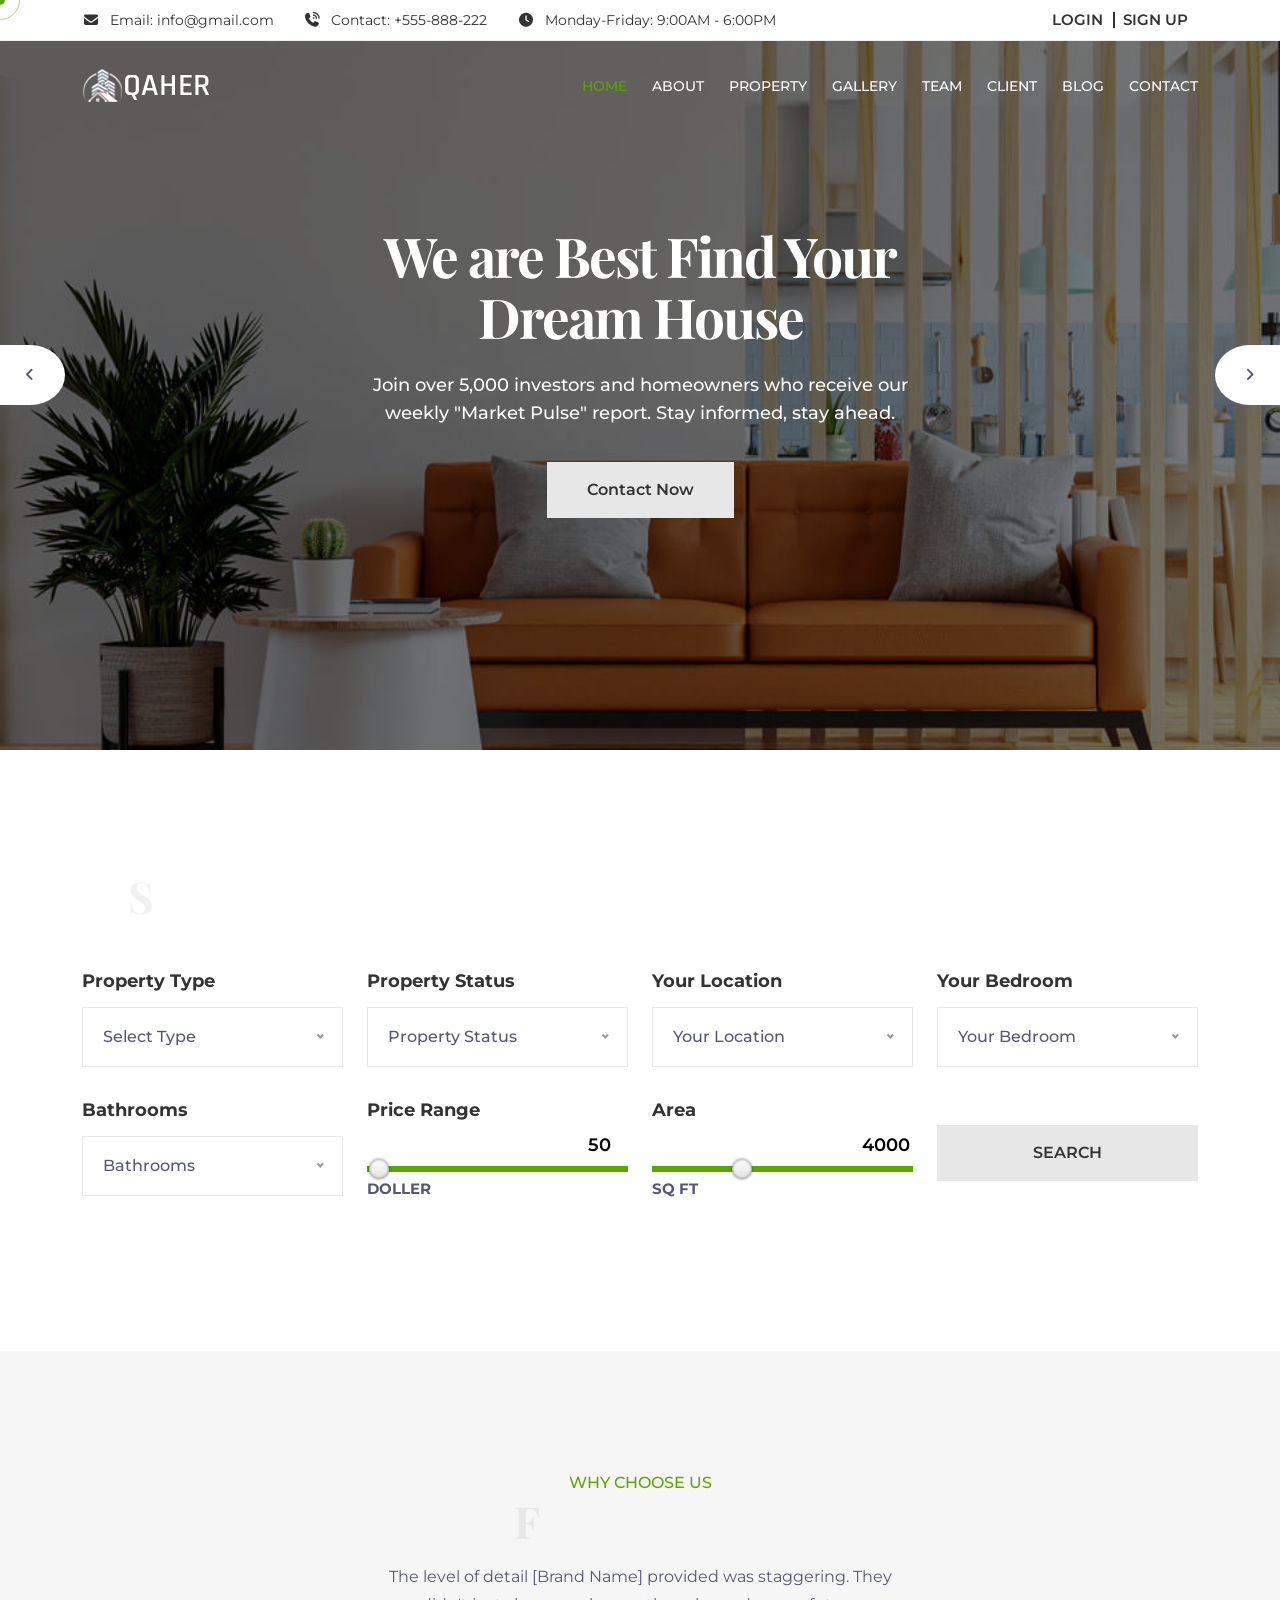
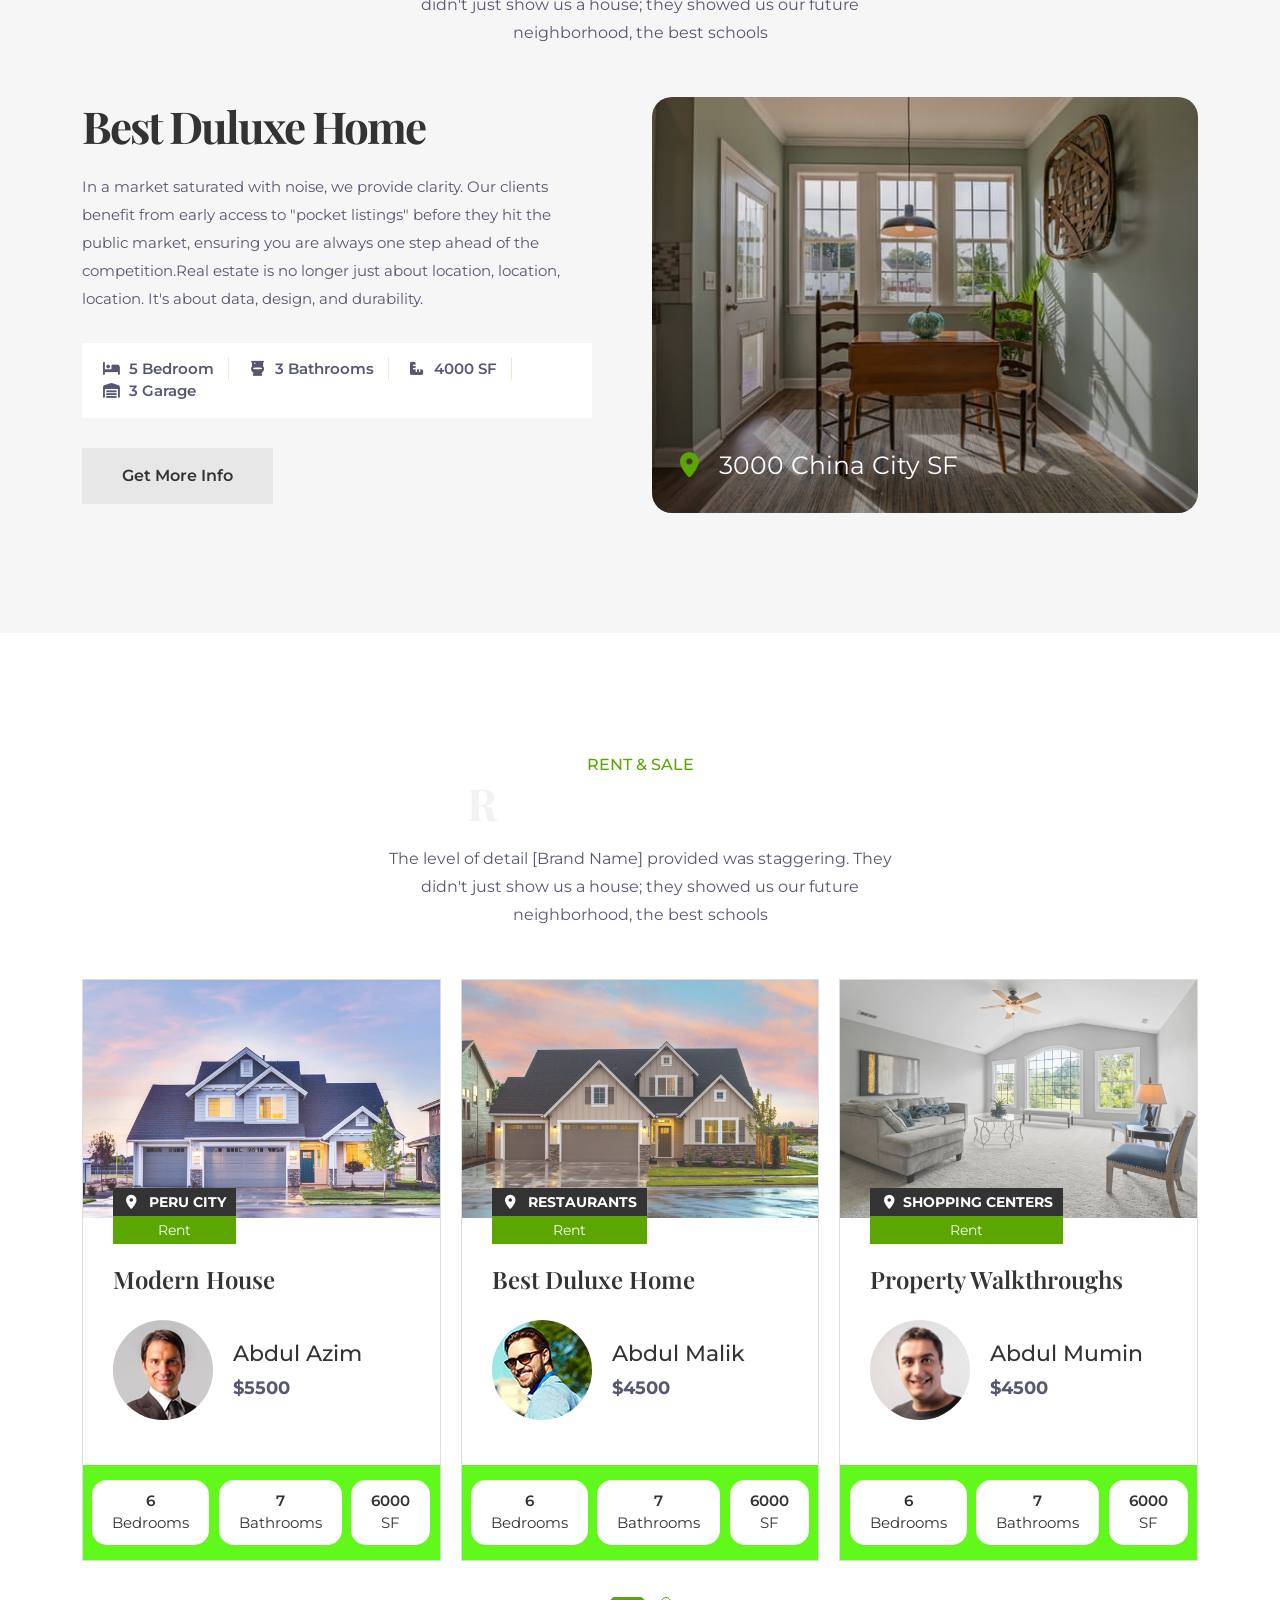
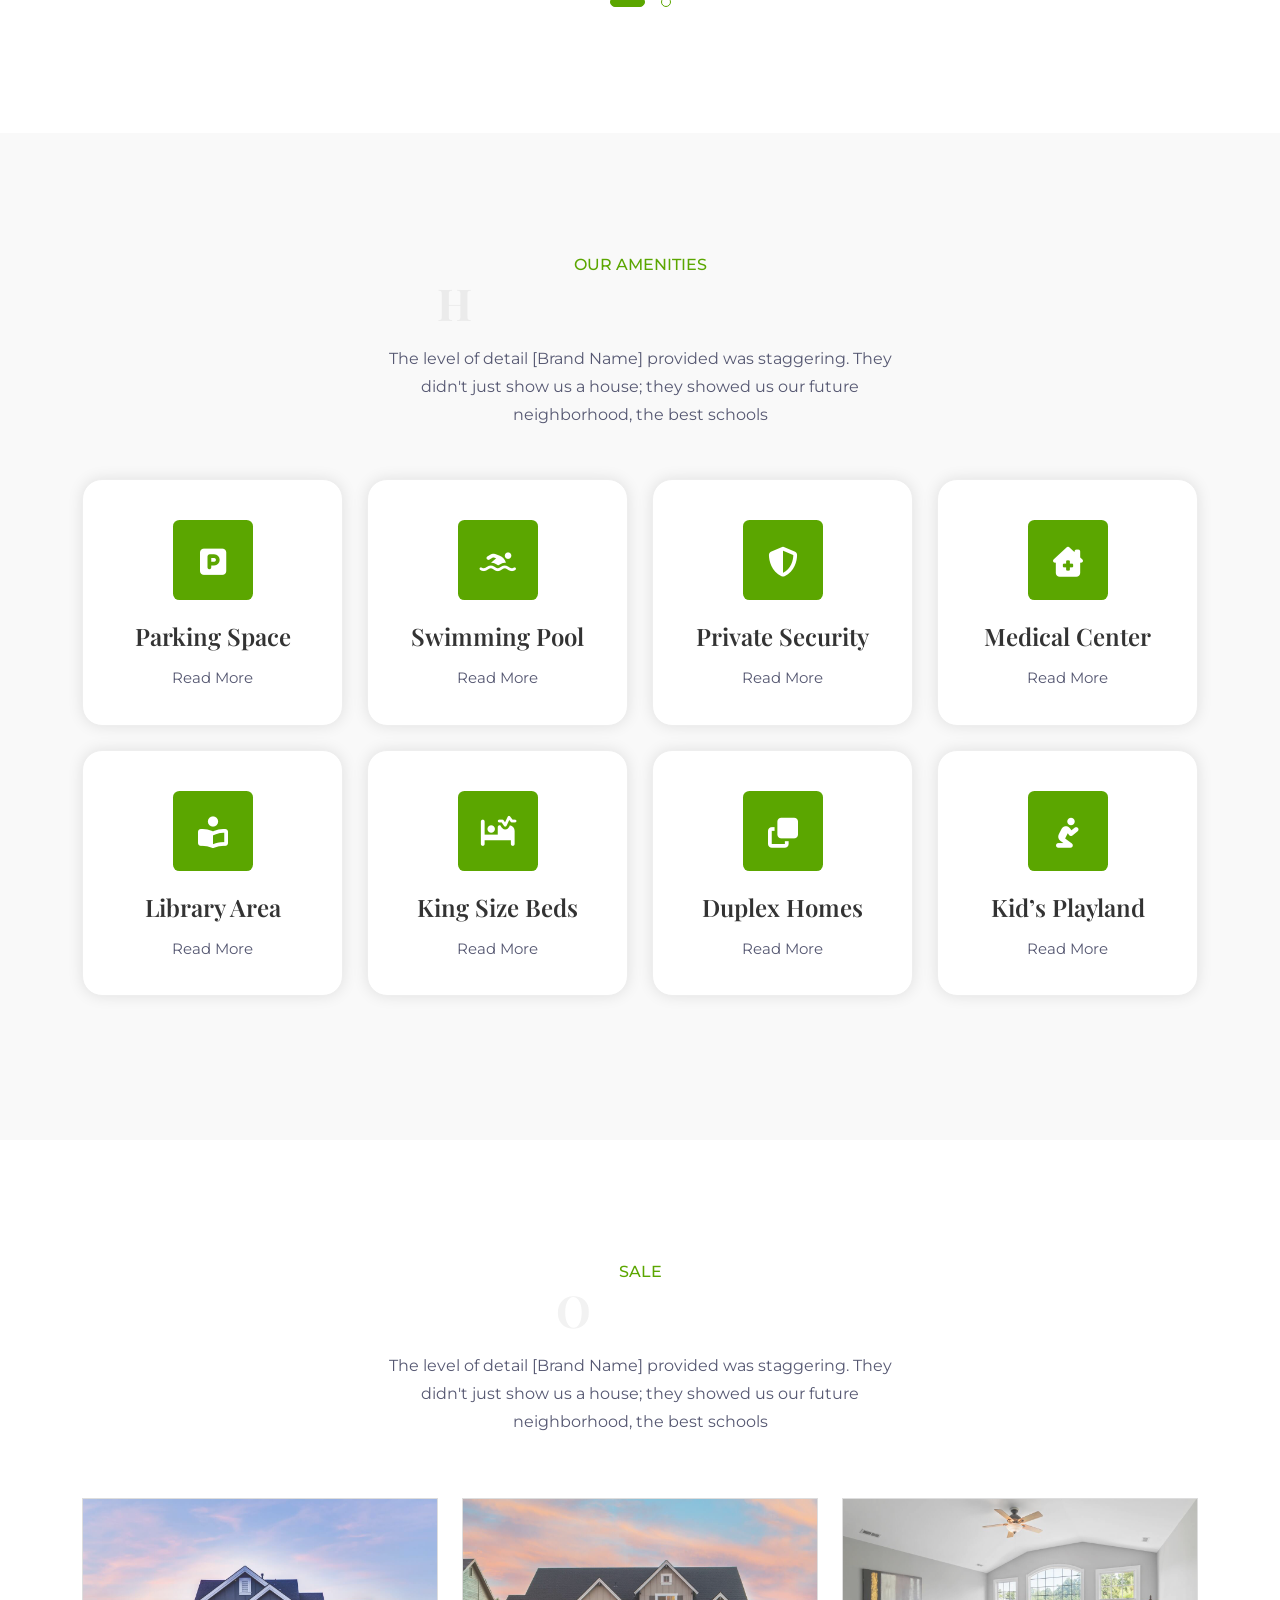
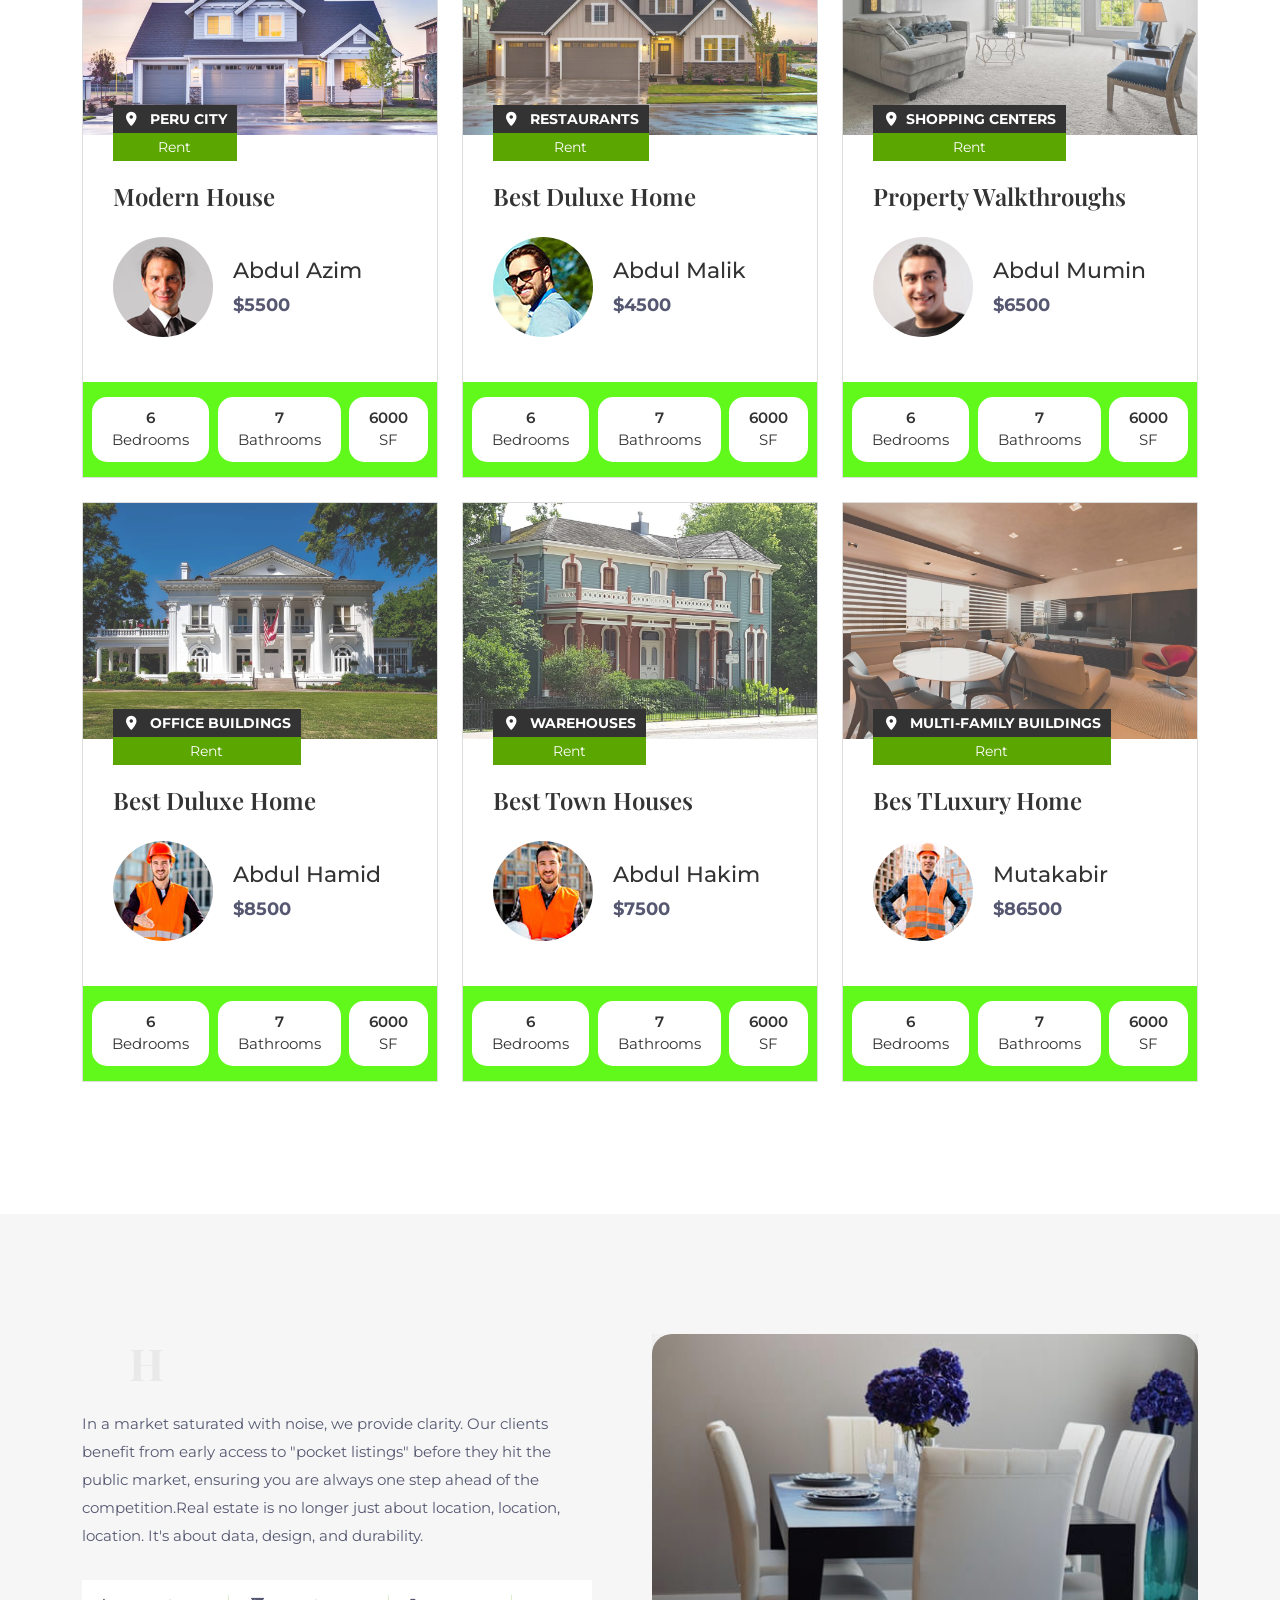
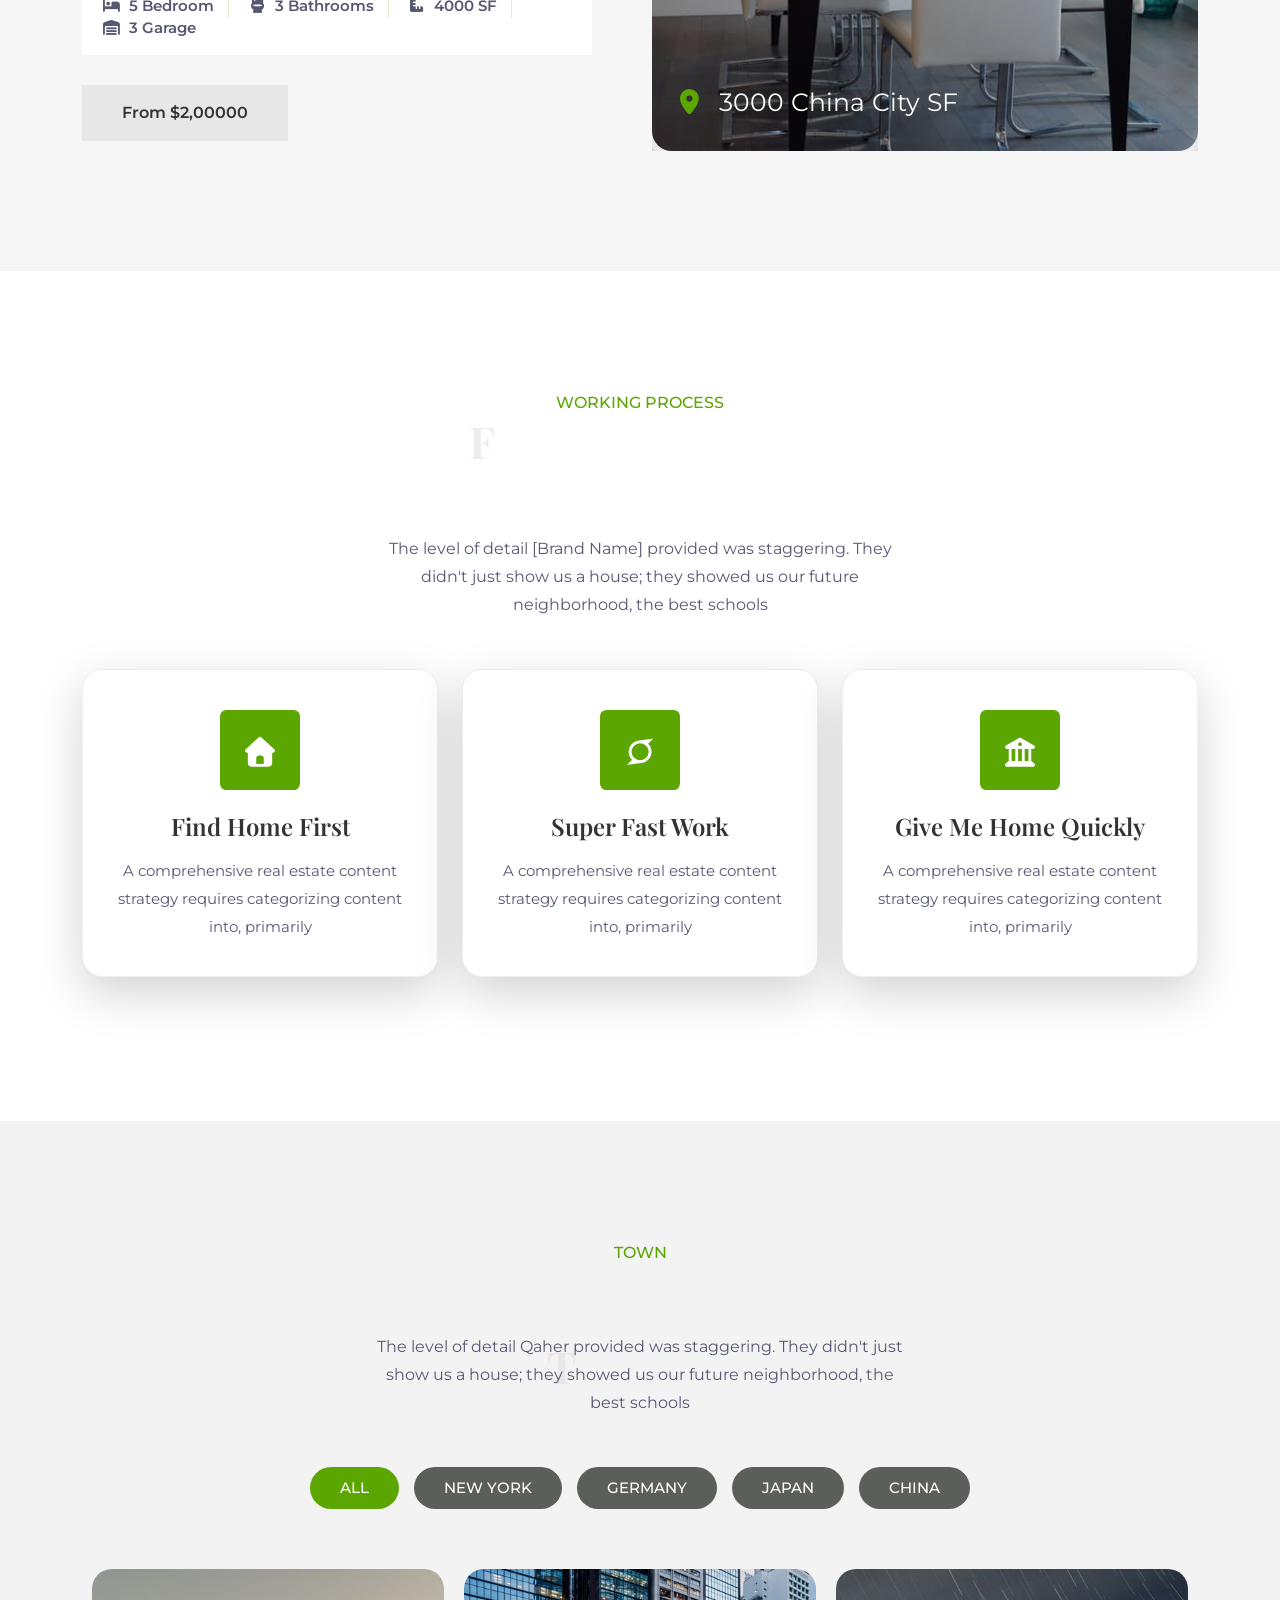
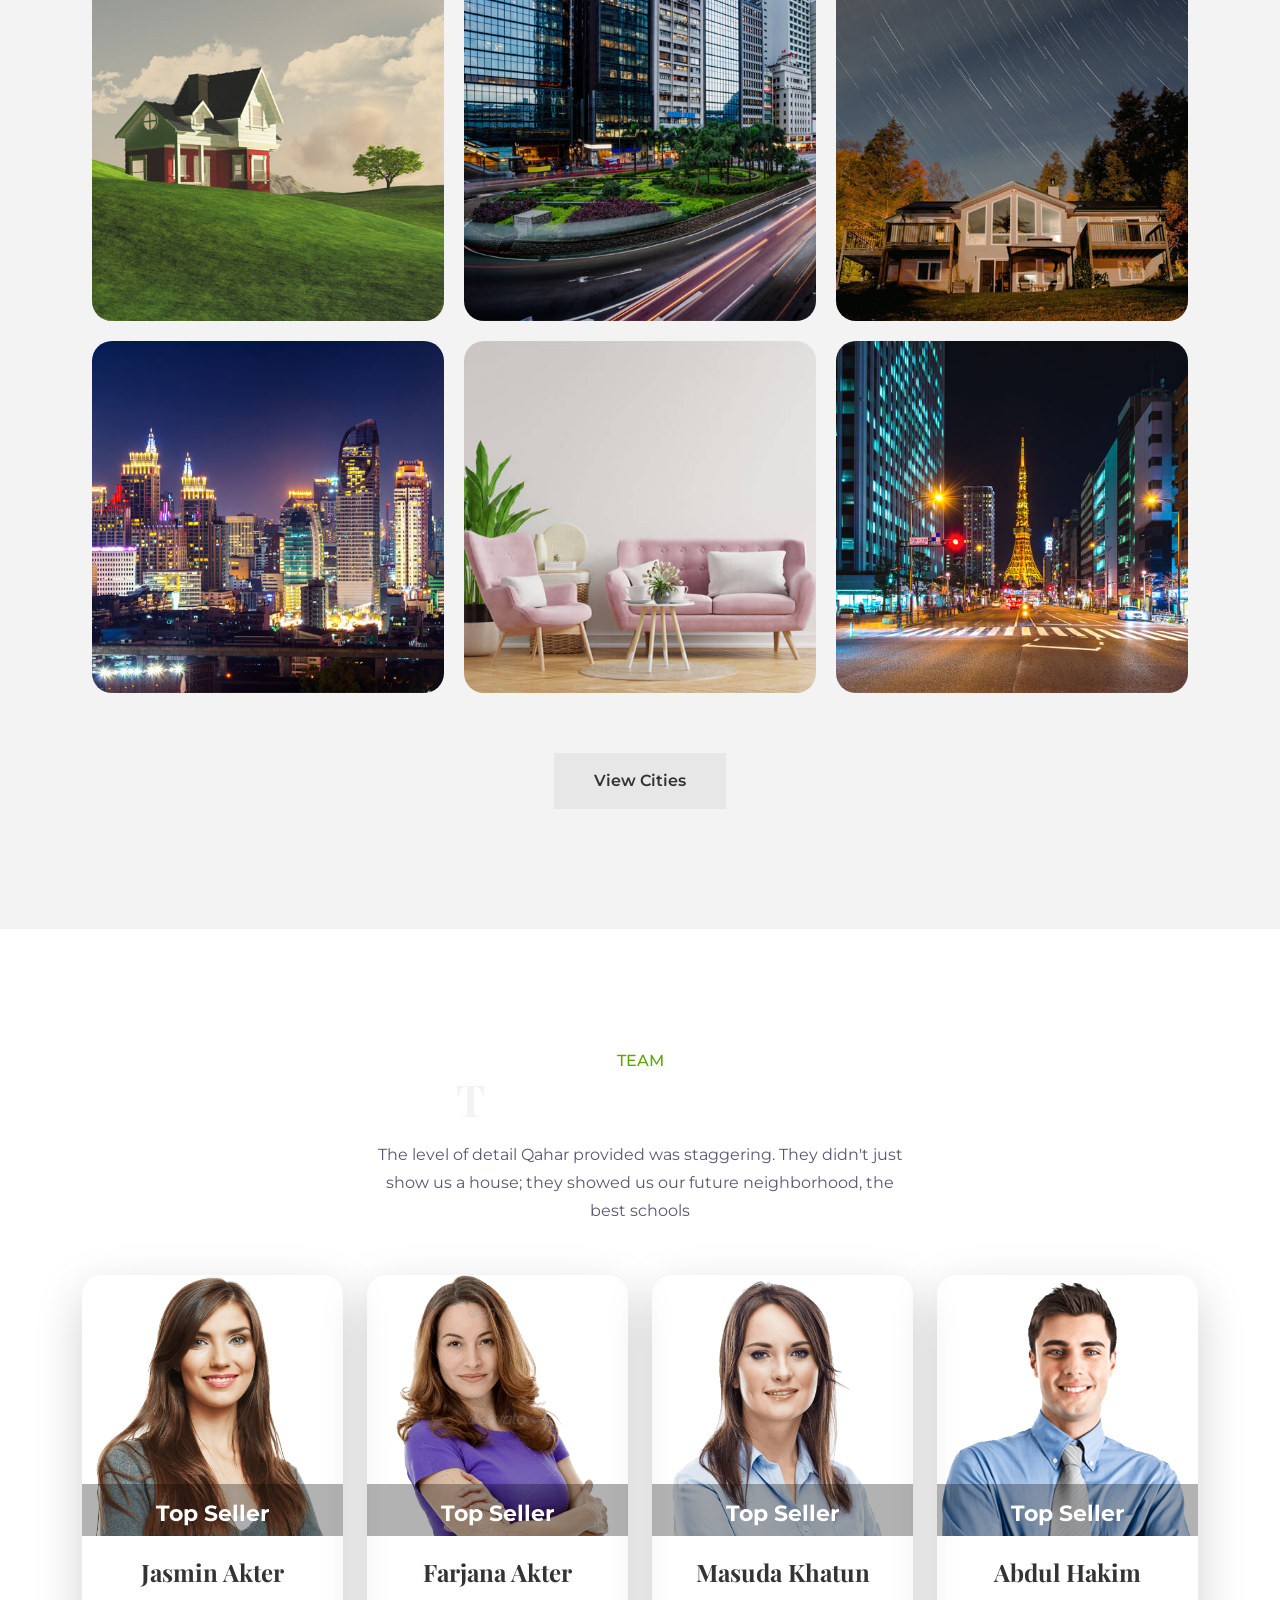
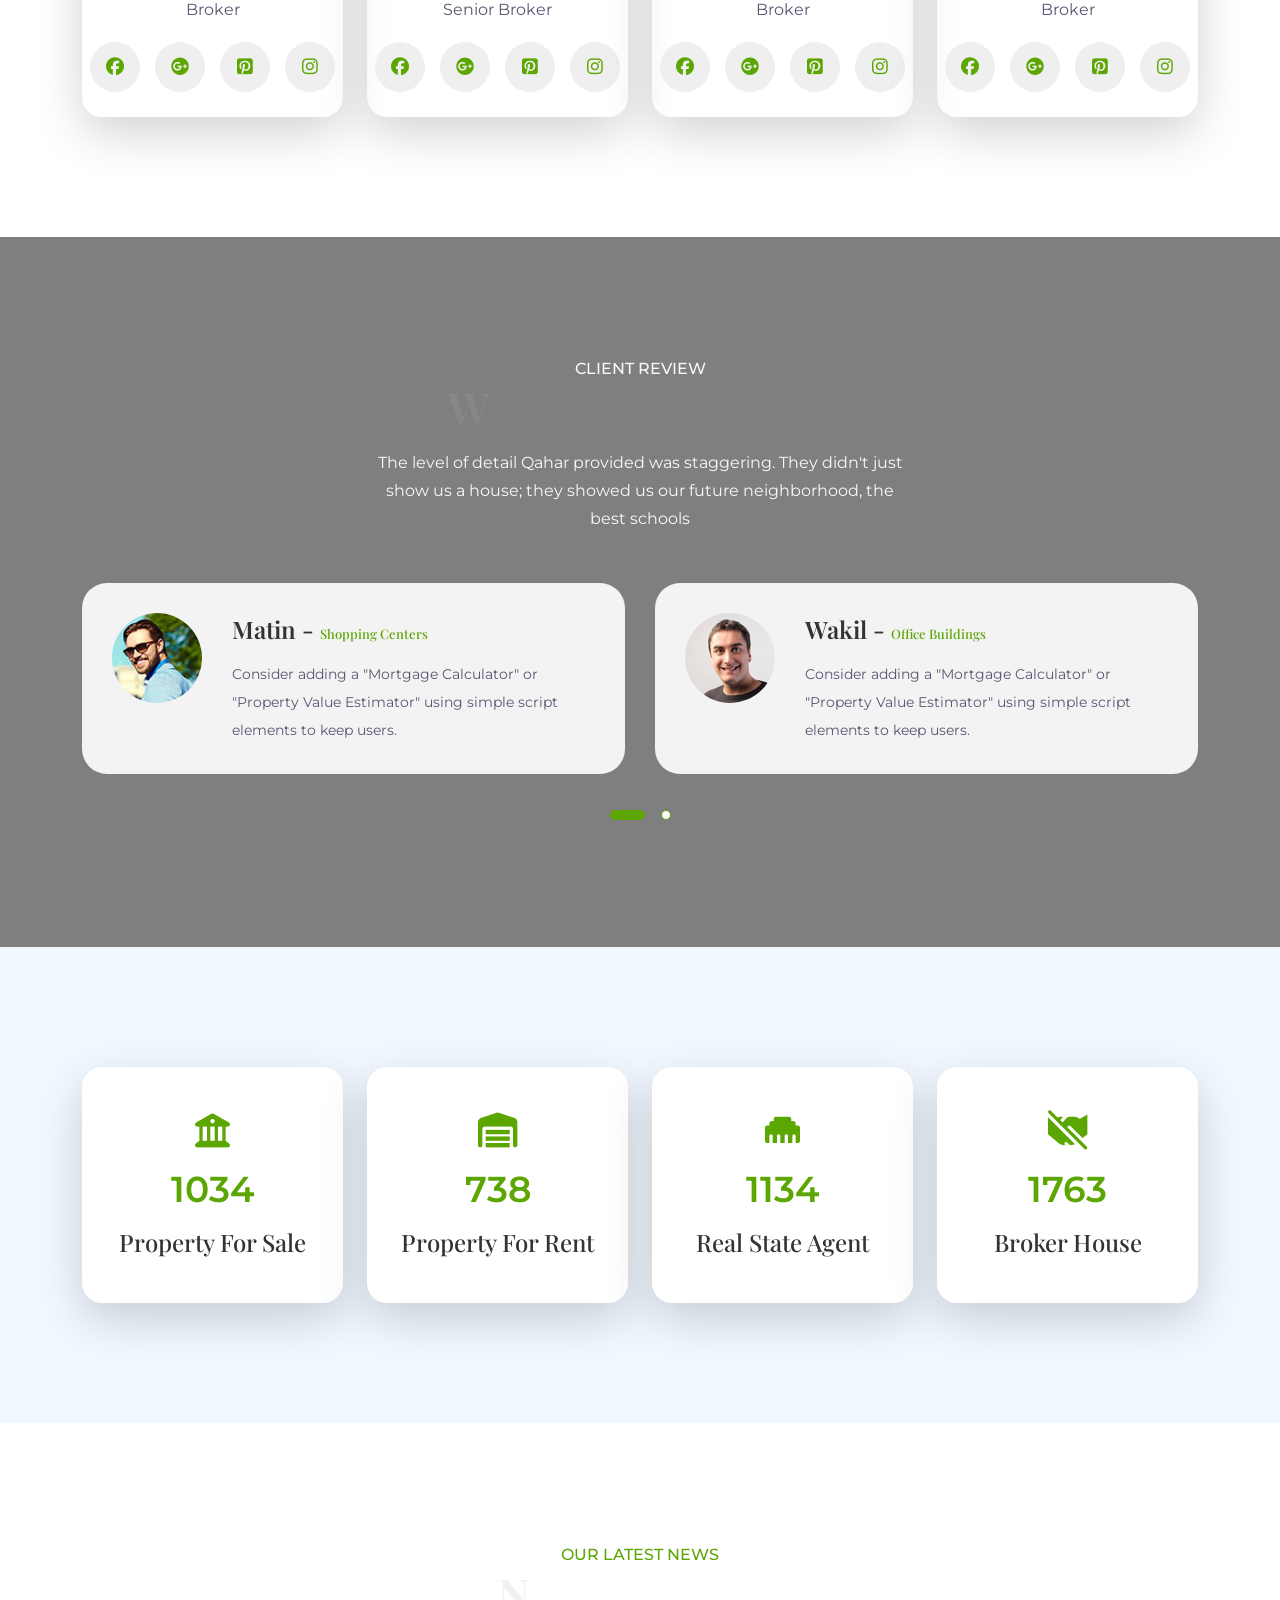
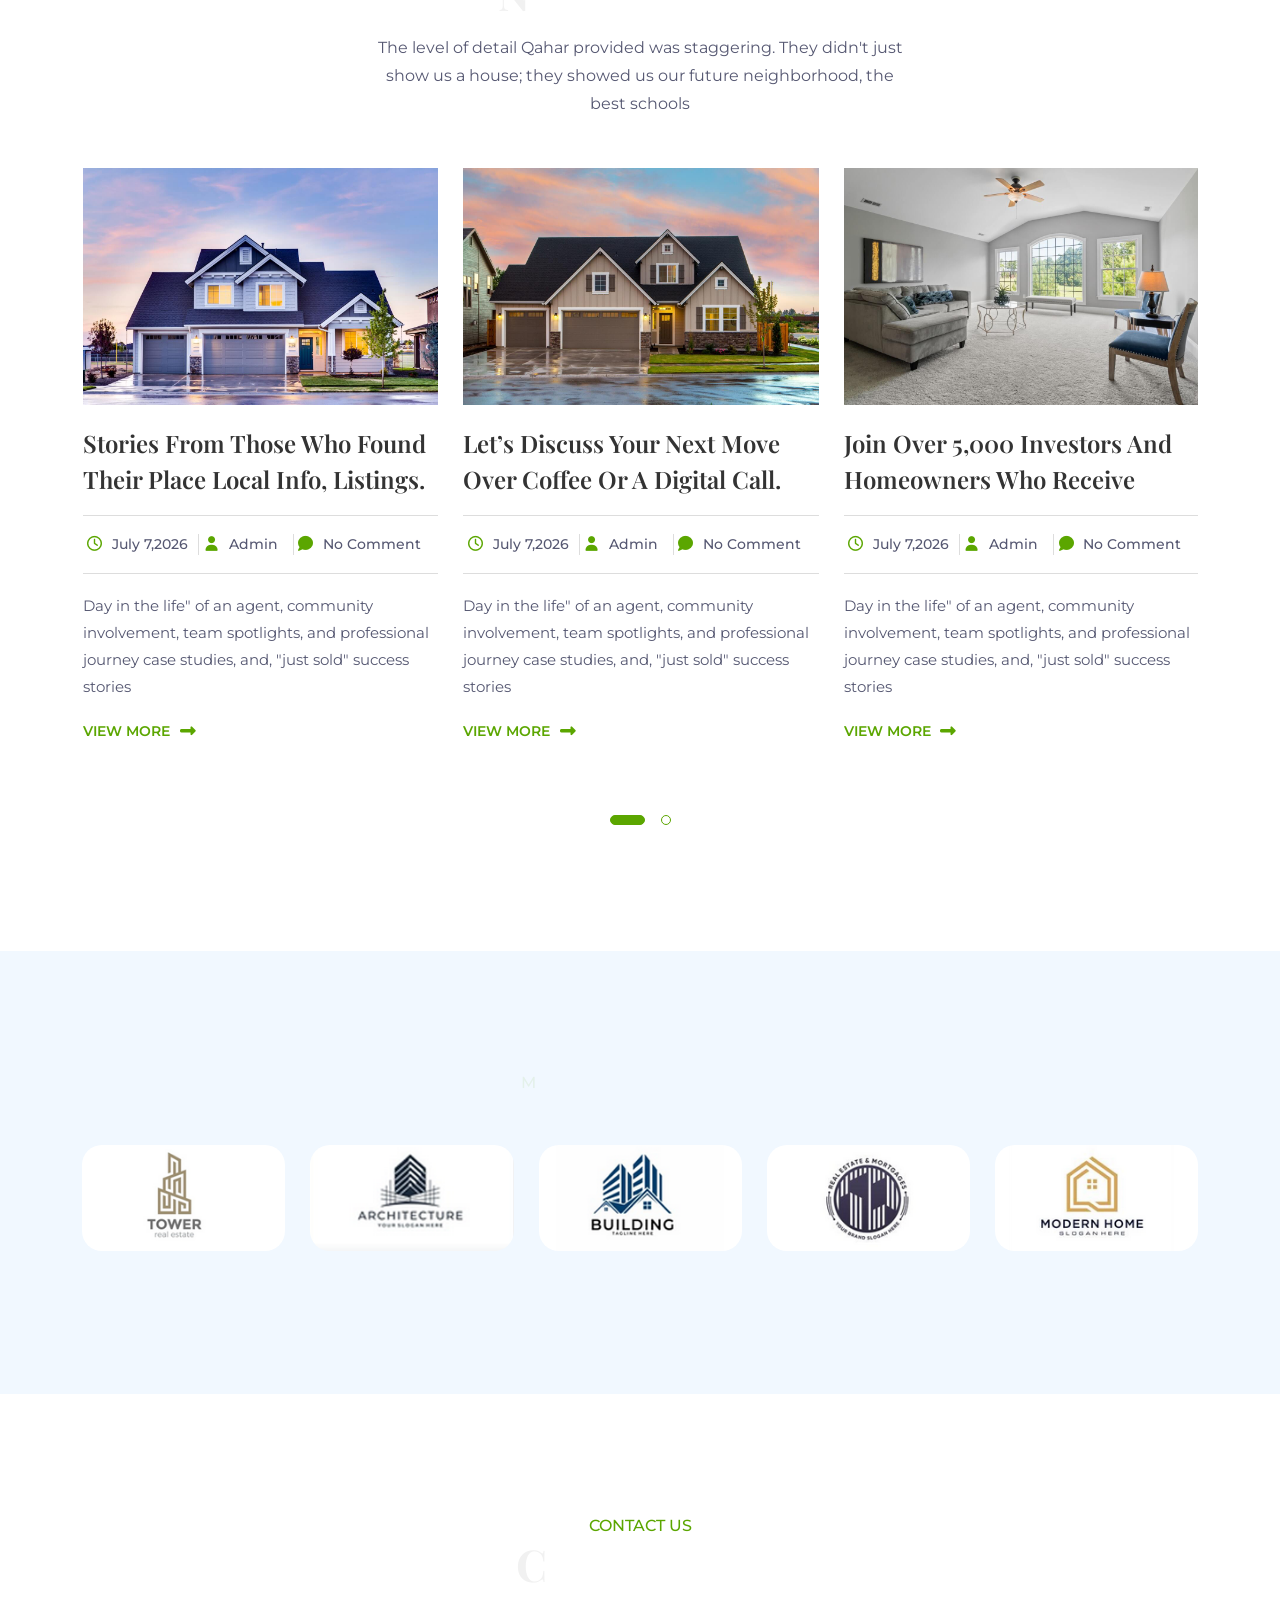
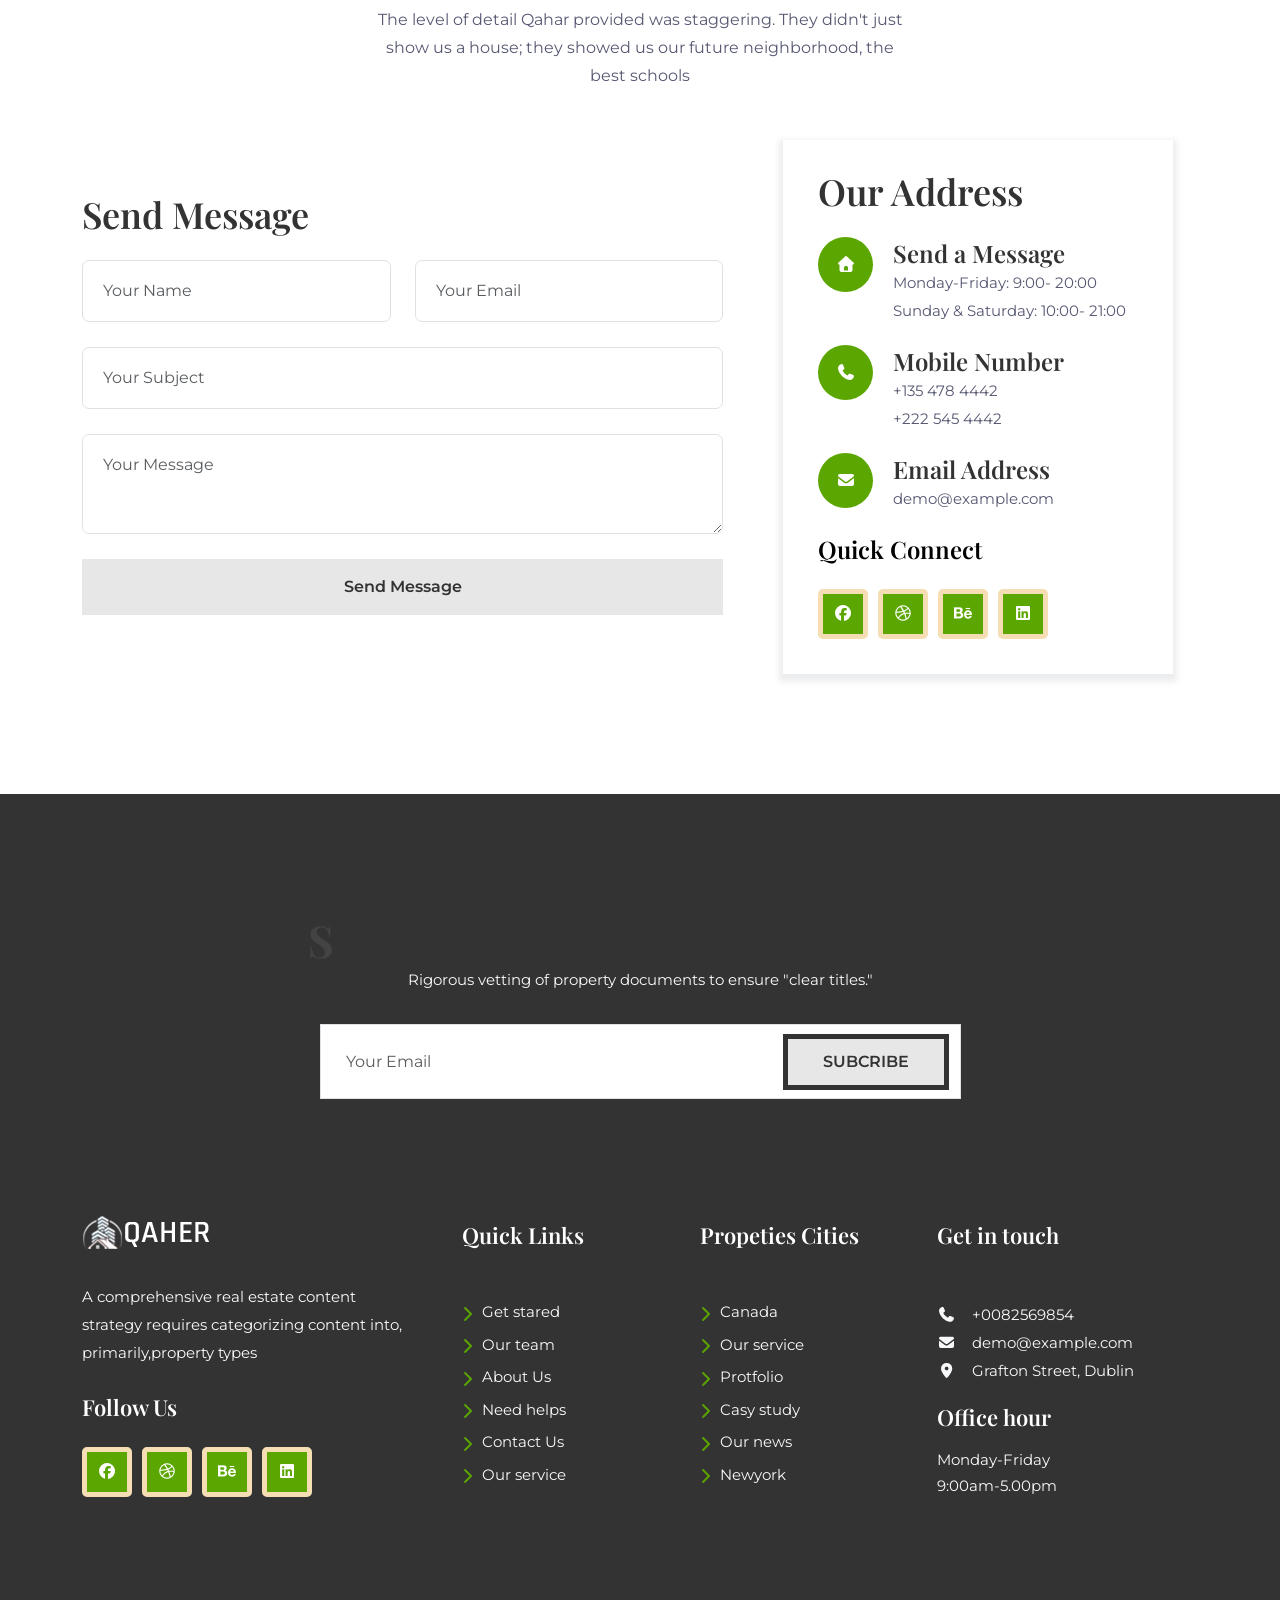
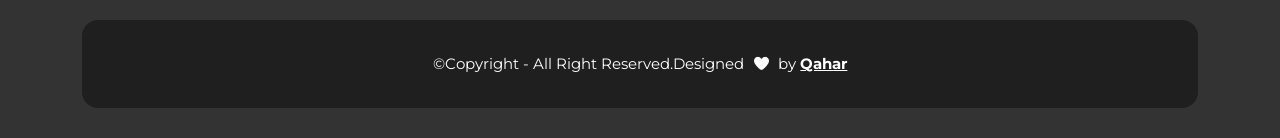
==== index.html @ 6b8d8829 "Initialize reposistory" ====
<!DOCTYPE html>
<html lang="zxx">

	
<!-- Mirrored from qaher-html.vercel.app/ by HTTrack Website Copier/3.x [XR&CO'2014], Sat, 20 Jun 2026 13:04:08 GMT -->
<!-- Added by HTTrack --><meta http-equiv="content-type" content="text/html;charset=utf-8" /><!-- /Added by HTTrack -->
<head>
		<!-- Meta -->
		<meta charset="utf-8">
		<meta http-equiv="X-UA-Compatible" content="IE=edge">
		<meta name="viewport" content="width=device-width, initial-scale=1.0">
		<!-- The above 3 meta tags *must* come first in the head; any other head content must come *after* these tags -->
		
		<!-- SITE TITLE -->
		<title>Qaher - Real State & Property Business</title>
		<!-- Favicon -->
		<link rel="shortcut icon" href="assets/img/logo/favicon.png" type="image/x-icon">
		
		<!-- Latest Bootstrap min CSS -->
		<link rel="stylesheet" href="assets/css/bootstrap.min.css">	
		<!-- Font Awesome CSS -->
		<link rel="stylesheet" href="assets/fonts/font-awesome.css">
		<!--magnific-popup Css-->
        <link rel="stylesheet" href="assets/css/magnific-popup.css">
        <link rel="stylesheet" href="assets/css/plugin.min.css">
		<!-- Style CSS -->
		<link rel="stylesheet" href="assets/css/theme-spacing.min.css">
		<link rel="stylesheet" href="assets/css/style.css">
		<!-- Responsive CSS -->
		<link rel="stylesheet" href="assets/css/responsive.css">
	</head>

	<body>

		<!-- Page Wrapper -->
		<div class="page-wrapper">
		
			<!-- PRELOADER -->
			<div class="atf_preloader">
				<div class="spinner_wrap">
					<div class="spinner"></div>
				</div>
			</div>
			<!-- PRELOADER -->
			
			<!-- CURSOR BODY START -->
			<div class="cursor_body">
				<div class="cursor-in"></div>
				<div class="cursor-out"></div>
			</div>		  
			<!-- CURSOR BODY END -->
			
			<!-- START back-to-top -->	
			<button class="atf-scroll-top atf-back-to-top" data-targets="html">
				<i class="fas fa-long-arrow-alt-up atf-scrollup-icon"></i>
			</button>
			<!-- END back-to-top-->	
		
			<!-- Start Header Section -->
			<header class="atf-site-header atf-style1 atf-style2 atf-sticky-header">
				<div class="atf-top-header">
					<div class="container">
						<div class="row">
							<div class="col-lg-9 col-md-8">
								<div class="atf-top-header-in">
									<ul class="atf-top-header-list">
										<li><i class="fas fa-envelope"></i>Email: <a href="mailto:info@gmail.com">info@gmail.com</a></li>
										<li><i class="fas fa-phone-volume"></i>Contact: <a href="tel:+555888222">+555-888-222 </a></li>
										<li><i class="fas fa-clock"></i>Monday-Friday: <a href="#">9:00AM - 6:00PM</a></li>
									</ul>
								</div>
							</div>
							<div class="col-lg-3 col-md-4">
								<ul class="loginform justify-vertical atf-top-login">
									<li class="login_click loginicon light ">
										<a href="#" data-bs-toggle="modal" data-bs-target="#login">Login</a>
									</li>
									<li class="login_click theme-bg">
										<a href="#" data-bs-toggle="modal" data-bs-target="#signup">Sign up</a>
									</li>
								</ul>
							</div>
						</div>
					</div>
				</div>
				<div class="atf-main-header">
					<div class="container">
						<div class="atf-main-header-in">
							<div class="atf-main-header-left">
								<a class="atf-site-branding atf-white-logo" href="index-2.html"><img src="assets/img/logo/logo.png" alt="Logo"></a>
							</div>
							<div class="atf-main-header-right">
								<div class="atf-nav">
									<ul class="atf-nav-list atf-onepage-nav">
										<li><a href="#home" class="atf-smooth-move">Home</a></li>
										<li><a href="#about" class="atf-smooth-move">About</a></li>
										<li><a href="#homesale" class="atf-smooth-move">Property</a></li>
										<li><a href="#portfolio" class="atf-smooth-move">Gallery</a></li>
										<li><a href="#team" class="atf-smooth-move">Team</a></li>
										<li><a href="#testimonial" class="atf-smooth-move">Client</a></li>
										<li><a href="#blog" class="atf-smooth-move">Blog</a></li>
										<li><a href="#contact" class="atf-smooth-move">Contact</a></li>
									</ul>
								</div>
							</div>
						</div>
					</div>
				</div>
			</header>
			<!-- End Header Section -->
			
		<main>
		
			<!-- START HOME -->
			<section id="home" class="slider-active owl-carousel" >			
				<div class="atf-single-home aicenter atf-cover-bg" style="background-image: url(assets/img/slider/1.jpg);  background-size:cover; background-position: center center;">
					<div class="container">
						<div class="row justify-content-center">
							<div class="col-lg-6 col-md-7">
								<div class="atf-single-text text-center">
									<h1 class="title mb-25">
										We are Best Find Your Dream House
									</h1>
									<p class="description">Join over 5,000 investors and homeowners who receive our weekly "Market Pulse" report. Stay informed, stay ahead.</p>
									<!-- Main-btn -->
									<div class="atf-hero-btn mt-35">
										<a class="atf-themes-btn atf-smooth-move" href="#contact">
											<span>Contact Now</span>
										</a>
									</div>				
								</div>
							</div><!--- END COL -->			  
						</div><!--- END ROW -->
					</div><!--- END CONTAINER -->			
				</div><!--- END slide -->	

				<div class="atf-single-home aicenter atf-cover-bg" style="background-image: url(assets/img/slider/2.jpg);  background-size:cover; background-position: center center;">
					<div class="container">
						<div class="row justify-content-center">
							<div class="col-lg-6 col-md-7">
								<div class="atf-single-text text-center">
									<h1 class="title mb-25">
										Find Your Dream House Location
									</h1>
									<p class="description">Join over 5,000 investors and homeowners who receive our weekly "Market Pulse" report. Stay informed, stay ahead.</p>
									<!-- Main-btn -->
									<div class="atf-hero-btn mt-35">
										<a class="atf-themes-btn atf-smooth-move" href="#contact">
											<span>Contact Now</span>
										</a>
									</div>				
								</div>
							</div><!--- END COL -->			  
						</div><!--- END ROW -->
					</div><!--- END CONTAINER -->			
				</div><!--- END slide -->	
				
				<div class="atf-single-home aicenter atf-cover-bg" style="background-image: url(assets/img/slider/3.jpg);  background-size:cover; background-position: center center;">
					<div class="container">
						<div class="row justify-content-center">
							<div class="col-lg-6 col-md-7">
								<div class="atf-single-text text-center">
									<h1 class="title mb-25">
										Insure Your Future Luxury Home.
									</h1>
									<p class="description">Join over 5,000 investors and homeowners who receive our weekly "Market Pulse" report. Stay informed, stay ahead.</p>
									<!-- Main-btn -->
									<div class="atf-hero-btn mt-35">
										<a class="atf-themes-btn atf-smooth-move" href="#contact">
											<span>Contact Now</span>
										</a>
									</div>				
								</div>
							</div><!--- END COL -->			  
						</div><!--- END ROW -->
					</div><!--- END CONTAINER -->			
				</div><!--- END slide -->	
			</section>
			<!-- END  HOME DESIGN -->
			
			
			<!-- Property FORM AREA START -->
			<div class="atf-property-form-area atf-section-padding">
				<div class="container">
					<div class="row">
						<div class="col-lg-12">
							<div class="atf-property-form atf-section-title">
								<h2 class="title mb-30 split-content end position-relative">Search Your Property</h2>
								<form action="#" class="atf-property-form-box row">
									<div class="atf-property-form-item col-lg-3 col-md-6">
										<label>Property Type</label>
										<select class="nice-select">
											<option>Select Type</option>
											<option>Apartment</option>
											<option>Co-op</option>
											<option>Condo</option>
											<option>Single Family Home</option>
										</select>
									</div> 
									<div class="atf-property-form-item col-lg-3 col-md-6">	
											<label>Property Status</label>
										<select class="nice-select">
											<option>Property Status</option>
											<option>Open house</option>
											<option>Rent</option>
											<option>Sale</option>
											<option>Sold</option>
										</select>
									</div> 
									<div class="atf-property-form-item col-lg-3 col-md-6">
										<label>Your Location</label>
										<select class="nice-select">
											<option>Your Location</option>
											<option>Chicago</option>
											<option>London</option>
											<option>Los Angeles</option>
											<option>New York</option>
											<option>New Jersey</option>
										</select>
									</div>
									<div class="atf-property-form-item col-lg-3 col-md-6">
										<label>Your Bedroom</label>
										<select class="nice-select">
											<option>Your Bedroom</option>
											<option>2 Bedroom</option>
											<option>3 Bedroom</option>
											<option>4 Bedroom</option>
											<option>5 Bedroom</option>
										</select>
									</div>
									
									<div class="atf-property-form-item col-lg-3 col-md-6">
										<label>Bathrooms</label>
										<select class="nice-select">
											<option>Bathrooms</option>
											<option>2 Bathrooms</option>
											<option>3 Bathrooms</option>
											<option>4 Bathrooms</option>
											<option>5 Bathrooms</option>
										</select>
									</div>
									<div class="atf-property-form-item col-lg-3 col-md-6">
										<label>Price Range</label>
										<div class="range-slider">
											<input type="range" value="50" min="0" max="5000">
											<span class="range-value">$5000</span><strong>DOLLER</strong>
										</div>
									</div>
									<div class="atf-property-form-item col-lg-3 col-md-6">
										<label>Area</label>
										<div class="range-slider">
											<input type="range" value="4000" min="0" max="12000">
											<span class="range-value">12000</span> <strong>SQ FT</strong>
											
										</div>
									</div>
									
									<div class="atf-property-form-item col-lg-3 col-md-6 mx-atuo my-auto">
										<div class="atf-btn-wrapper text-center">
											<a href="#" class="atf-themes-btn text-uppercase">Search</a>
										</div>
									</div>
								</form>
							</div>
						</div>
					</div>
				</div>
			</div>
			<!-- Property FORM AREA END -->
			

			<!-- START ABOUT -->
			<section id="about" class="atf-section-padding grey-bg-3">
				<div class="container">
					<div class="row justify-content-center">
						<div class="col-lg-6 col-md-7">
							<div class="atf-section-title text-center mb-50">
								<span class="sub-title fadeInUp">Why Choose Us</span>
								<h2 class="title mb-15 split-content end position-relative">Feature Properties</h2>
								<p class="description">The level of detail [Brand Name] provided was staggering. They didn't just show us a house; they showed us our future neighborhood, the best schools</p>
							</div>
						</div><!--- END COL -->
					</div><!--- END ROW -->
					
					<div class="row clearfix align-items-center">
						<div class="col-lg-6 col-12 pe-lg-5">
							<div class="atf-section-title mb-30 text-left">
								<h2 class="title mb-20">Best Duluxe Home</h2>
								<p>In a market saturated with noise, we provide clarity. Our clients benefit from early access to "pocket listings" before they hit the public market, ensuring you are always one step ahead of the competition.Real estate is no longer just about location, location, location. It's about data, design, and durability.</p>
							</div>
							
							<div class="atf-single-about-list">
								<ul class="atf-about-list">
									<li><i class="fas fa-bed"></i>5 Bedroom</li>
									<li><i class="fas fa-toilet"></i>3 Bathrooms</li>
									<li><i class="fas fa-ruler-combined"></i>4000 SF</li>
									<li><i class="fas fa-warehouse"></i>3 Garage</li>
								</ul>
							</div>
							<div class="atf-about-btn">
								<a class="atf-themes-btn" href="#">
									<span>Get More Info</span>
								</a>
							</div>	
						</div>	
					
						<div class="col-lg-6 col-12 mt-lg-40">
							<div class="feature_slider atf_owl_nav_slider  owl-carousel position-relative">
								<div class="feature_thumb atf-about-content-info">
									<img src="assets/img/about/1.jpg" alt="portfolio">
									<div class="atf-about-content-inner">
										<i class="fa fa-map-marker-alt"></i> 
										5000 Canada City SF
									</div>
								</div>
								<div class="feature_thumb atf-about-content-info">
									<img src="assets/img/about/2.jpg" alt="portfolio">
									<div class="atf-about-content-inner">
										<i class="fa fa-map-marker-alt"></i> 
										3000 China City SF
									</div>
								</div>
								<div class="feature_thumb atf-about-content-info">
									<img src="assets/img/about/3.jpg" alt="portfolio">
									<div class="atf-about-content-inner">
										<i class="fa fa-map-marker-alt"></i> 
										2000 Europe City SF
									</div>
								</div>
							</div>
						</div><!--- END COL -->
					</div>	
				</div><!--- END CONTAINER -->
			</section>
			<!-- END ABOUT -->
			
			<!-- START SALE -->
			<section id="homesale" class="atf-section-padding">
				<div class="container">
					<div class="row justify-content-center">
						<div class="col-lg-6 col-md-8">
							<div class="atf-section-title text-center mb-50">
								<span class="sub-title fadeInUp">Rent & Sale</span>
								<h2 class="title mb-15 split-content start position-relative">Recent Added</h2>
								<p class="description">The level of detail [Brand Name] provided was staggering. They didn't just show us a house; they showed us our future neighborhood, the best schools</p>
							</div>
						</div><!--- END COL -->
					</div><!--- END ROW -->
					
					<div class="row clearfix">	
						<div class="col-md-12">
							<div id="atf-homesale-slider" class="atf_owl_dot_slider owl-carousel">
								<div class="atf-homesale-slide">
									<div class="atf-homesale-img">
										<a href="#"><img src="assets/img/blog/1.jpg" alt="client"></a>
									</div>
									<div class="atf-homesale-content">
										<div class="atf-homesale-date">
											<span class="month"><i class="fa fa-map-marker-alt mr-5"></i> Peru City</span>
											<span class="date">Rent</span>
										</div>
										<h3 class="atf-homesale-title"><a href="#">Modern House</a></h3>
										<div class="atf-homesale-info-inner d-flex align-items-center gap-10 mt-25 mb-25">
											<div class="atf-homesale-admin-img">
												<img src="assets/img/client/01.jpg" alt="client">
											</div>
											<div class="atf-homesale-author">
												<h3 class="mb-5">Abdul Azim</h3>
												<strong>$5500</strong>
											</div>
										</div>
									</div>
									<ul class="atf-homesale-bar">
										<li> <a href="#">6</a> <br> Bedrooms</li>
										<li> <a href="#">7 </a> <br> Bathrooms</li>
										<li> <a href="#">6000 </a> <br> SF</li>
									</ul>
								</div>
								
								<div class="atf-homesale-slide">
									<div class="atf-homesale-img">
										<a href="#"><img src="assets/img/blog/2.jpg" alt="client"></a>
									</div>
									<div class="atf-homesale-content">
										<div class="atf-homesale-date">
											<span class="month"><i class="fa fa-map-marker-alt mr-5"></i> Restaurants</span>
											<span class="date">Rent</span>
										</div>
										<h3 class="atf-homesale-title"><a href="#">Best Duluxe Home</a></h3>
										<div class="atf-homesale-info-inner d-flex align-items-center gap-10 mt-25 mb-25">
											<div class="atf-homesale-admin-img">
												<img src="assets/img/client/02.jpg" alt="client">
											</div>
											<div class="atf-homesale-author">
												<h3 class="mb-5">Abdul Malik</h3>
												<strong>$4500</strong>
											</div>
										</div>
									</div>
									<ul class="atf-homesale-bar">
										<li> <a href="#">6</a> <br> Bedrooms</li>
										<li> <a href="#">7 </a> <br> Bathrooms</li>
										<li> <a href="#">6000 </a> <br> SF</li>
									</ul>
								</div>

								<div class="atf-homesale-slide">
									<div class="atf-homesale-img">
										<a href="#"><img src="assets/img/blog/3.jpg" alt="client"></a>
									</div>
									<div class="atf-homesale-content">
										<div class="atf-homesale-date">
											<span class="month"><i class="fa fa-map-marker-alt mr-5"></i>Shopping Centers</span>
											<span class="date">Rent</span>
										</div>
										<h3 class="atf-homesale-title"><a href="#">Property Walkthroughs</a></h3>
										<div class="atf-homesale-info-inner d-flex align-items-center gap-10 mt-25 mb-25">
											<div class="atf-homesale-admin-img">
												<img src="assets/img/client/03.jpg" alt="">
											</div>
											<div class="atf-homesale-author">
												<h3 class="mb-5">Abdul Mumin</h3>
												<strong>$4500</strong>
											</div>
										</div>
									</div>
									<ul class="atf-homesale-bar">
										<li> <a href="#">6</a> <br> Bedrooms</li>
										<li> <a href="#">7 </a> <br> Bathrooms</li>
										<li> <a href="#">6000 </a> <br> SF</li>
									</ul>
								</div>
								<div class="atf-homesale-slide">
									<div class="atf-homesale-img">
										<a href="#"><img src="assets/img/blog/2.jpg" alt="client"></a>
									</div>
									<div class="atf-homesale-content">
										<div class="atf-homesale-date">
											<span class="month"><i class="fa fa-map-marker-alt mr-5"></i> Office Buildings</span>
											<span class="date">Rent</span>
										</div>
										<h3 class="atf-homesale-title"><a href="#">Best Duluxe Home</a></h3>
										<div class="atf-homesale-info-inner d-flex align-items-center gap-10 mt-25 mb-25">
											<div class="atf-homesale-admin-img">
												<img src="assets/img/client/03.jpg" alt="client">
											</div>
											<div class="atf-homesale-author">
												<h3 class="mb-5">Abdul Hamid</h3>
												<strong>$6500</strong>
											</div>
										</div>
									</div>
									<ul class="atf-homesale-bar">
										<li> <a href="#">6</a> <br> Bedrooms</li>
										<li> <a href="#">7 </a> <br> Bathrooms</li>
										<li> <a href="#">6000 </a> <br> SF</li>
									</ul>
								</div>
							</div>
						</div>
					</div><!--- END ROW -->
				</div><!--- END CONTAINER -->
			</section>
			<!-- END CLASS -->
			
			<!-- CATEGORY AREA START -->
			<div id="category" class="atf-section-padding">
				<div class="container">
					<div class="row justify-content-center">
						<div class="col-lg-6 col-md-8">
							<div class="atf-section-title text-center mb-50">
								<span class="sub-title fadeInUp"> Our Amenities</span>
								<h2 class="title mb-15 split-content start position-relative">House Amenities</h2>
								<p class="description">The level of detail [Brand Name] provided was staggering. They didn't just show us a house; they showed us our future neighborhood, the best schools</p>
							</div>
						</div><!--- END COL -->
					</div><!--- END ROW -->
					
					<div class="row justify-content-center">
						<div class="col-lg-3 col-md-6 col-sm-6 col-12 fadeInLeft">
							<div class="atf-category-item text-center">
								<a href="#">
									<span class="category-icon"><i class="fas fa-parking"></i></span>
									<h3 class="category-title">Parking Space</h3>
									<span class="category-btn">Read More</span>
								</a>
							</div>
						</div>
						
						<div class="col-lg-3 col-md-6 col-sm-6 col-12 fadeInUp">
							<div class="atf-category-item text-center">
								<a href="#">
									<span class="category-icon"><i class="fas fa-swimmer"></i></span>
									<h3 class="category-title">Swimming Pool</h3>
									<span class="category-btn">Read More</span>
								</a>
							</div>
						</div>
						<div class="col-lg-3 col-md-6 col-sm-6 col-12 fadeInUp">
							<div class="atf-category-item text-center">
								<a href="#">
									<span class="category-icon"><i class="fas fa-shield-alt"></i></span>
									<h3 class="category-title">Private Security</h3>
									<span class="category-btn">Read More</span>
								</a>
							</div>
						</div>
						<div class="col-lg-3 col-md-6 col-sm-6 col-12 fadeInRight">
							<div class="atf-category-item text-center">
								<a href="#">
									<span class="category-icon"><i class="fas fa-clinic-medical"></i></span>
									<h3 class="category-title">Medical Center</h3>
									<span class="category-btn">Read More</span>
								</a>
							</div>
						</div>
						
						<div class="col-lg-3 col-md-6 col-sm-6 col-12 fadeInLeft">
							<div class="atf-category-item text-center">
								<a href="#">
									<span class="category-icon"><i class="fas fa-book-reader"></i></span>
									<h3 class="category-title">Library Area</h3>
									<span class="category-btn">Read More</span>
								</a>
							</div>
						</div>
						<div class="col-lg-3 col-md-6 col-sm-6 col-12 fadeInUp">
							<div class="atf-category-item text-center">
								<a href="#">
									<span class="category-icon"><i class="fas fa-procedures"></i></span>
									<h3 class="category-title">King Size Beds</h3>
									<span class="category-btn">Read More</span>
								</a>
							</div>
						</div>
						<div class="col-lg-3 col-md-6 col-sm-6 col-12 fadeInUp">
							<div class="atf-category-item text-center">
								<a href="#">
									<span class="category-icon"><i class="fas fa-clone"></i></span>
									<h3 class="category-title">Duplex Homes</h3>
									<span class="category-btn">Read More</span>
								</a>
							</div>
						</div>
						<div class="col-lg-3 col-md-6 col-sm-6 col-12 fadeInRight">
							<div class="atf-category-item text-center">
								<a href="#">
									<span class="category-icon"><i class="fas fa-pray"></i></span>
									<h3 class="category-title">Kid’s Playland</h3>
									<span class="category-btn">Read More</span>
								</a>
							</div>
						</div>
					</div>
				</div>
			</div>
			<!-- CATEGORY AREA END -->
			
			<!-- START PROPERTY -->
			<section id="property" class="atf-section-padding">
				<div class="container">
					<div class="row justify-content-center">
						<div class="col-lg-6 col-md-8">
							<div class="atf-section-title text-center mb-50">
								<span class="sub-title fadeInUp">Sale</span>
								<h2 class="title mb-15 split-content end position-relative">Our Propertiy</h2>
								<p class="description">The level of detail [Brand Name] provided was staggering. They didn't just show us a house; they showed us our future neighborhood, the best schools</p>
							</div>
						</div><!--- END COL -->
					</div><!--- END ROW -->
					
					
					<div class="row clearfix">	
						<div class="col-lg-4 col-md-6 col-12">
							<div class="atf-homesale-slide v1">
								<div class="atf-homesale-img">
									<a href="#"><img src="assets/img/blog/1.jpg" alt="client"></a>
								</div>
								<div class="atf-homesale-content">
									<div class="atf-homesale-date">
										<span class="month"><i class="fa fa-map-marker-alt mr-5"></i> Peru City</span>
										<span class="date">Rent</span>
									</div>
									<h3 class="atf-homesale-title"><a href="#">Modern House</a></h3>
									<div class="atf-homesale-info-inner d-flex align-items-center gap-10 mt-25 mb-25">
										<div class="atf-homesale-admin-img">
											<img src="assets/img/client/01.jpg" alt="client">
										</div>
										<div class="atf-homesale-author">
											<h3 class="mb-5">Abdul Azim</h3>
											<strong>$5500</strong>
										</div>
									</div>
								</div>
								<ul class="atf-homesale-bar">
									<li> <a href="#">6</a> <br> Bedrooms</li>
									<li> <a href="#">7 </a> <br> Bathrooms</li>
									<li> <a href="#">6000 </a> <br> SF</li>
								</ul>
							</div>
						</div>
						<div class="col-lg-4 col-md-6 col-12">		
							<div class="atf-homesale-slide v1">
								<div class="atf-homesale-img">
									<a href="#"><img src="assets/img/blog/2.jpg" alt="client"></a>
								</div>
								<div class="atf-homesale-content">
									<div class="atf-homesale-date">
										<span class="month"><i class="fa fa-map-marker-alt mr-5"></i> Restaurants</span>
										<span class="date">Rent</span>
									</div>
									<h3 class="atf-homesale-title"><a href="#">Best Duluxe Home</a></h3>
									<div class="atf-homesale-info-inner d-flex align-items-center gap-10 mt-25 mb-25">
										<div class="atf-homesale-admin-img">
											<img src="assets/img/client/02.jpg" alt="client">
										</div>
										<div class="atf-homesale-author">
											<h3 class="mb-5">Abdul Malik</h3>
											<strong>$4500</strong>
										</div>
									</div>
								</div>
								<ul class="atf-homesale-bar">
									<li> <a href="#">6</a> <br> Bedrooms</li>
									<li> <a href="#">7 </a> <br> Bathrooms</li>
									<li> <a href="#">6000 </a> <br> SF</li>
								</ul>
							</div>
						</div>
						<div class="col-lg-4 col-md-6 col-12">		
							<div class="atf-homesale-slide v1">
								<div class="atf-homesale-img">
									<a href="#"><img src="assets/img/blog/3.jpg" alt="client"></a>
								</div>
								<div class="atf-homesale-content">
									<div class="atf-homesale-date">
										<span class="month"><i class="fa fa-map-marker-alt mr-5"></i>Shopping Centers</span>
										<span class="date">Rent</span>
									</div>
									<h3 class="atf-homesale-title"><a href="#">Property Walkthroughs</a></h3>
									<div class="atf-homesale-info-inner d-flex align-items-center gap-10 mt-25 mb-25">
										<div class="atf-homesale-admin-img">
											<img src="assets/img/client/03.jpg" alt="">
										</div>
										<div class="atf-homesale-author">
											<h3 class="mb-5">Abdul Mumin</h3>
											<strong>$6500</strong>
										</div>
									</div>
								</div>
								<ul class="atf-homesale-bar">
									<li> <a href="#">6</a> <br> Bedrooms</li>
									<li> <a href="#">7 </a> <br> Bathrooms</li>
									<li> <a href="#">6000 </a> <br> SF</li>
								</ul>
							</div>
						</div>
						<div class="col-lg-4 col-md-6 col-12">		
							<div class="atf-homesale-slide v1">
								<div class="atf-homesale-img">
									<a href="#"><img src="assets/img/blog/4.jpg" alt="client"></a>
								</div>
								<div class="atf-homesale-content">
									<div class="atf-homesale-date">
										<span class="month"><i class="fa fa-map-marker-alt mr-5"></i> Office Buildings</span>
										<span class="date">Rent</span>
									</div>
									<h3 class="atf-homesale-title"><a href="#">Best Duluxe Home</a></h3>
									<div class="atf-homesale-info-inner d-flex align-items-center gap-10 mt-25 mb-25">
										<div class="atf-homesale-admin-img">
											<img src="assets/img/client/client-1.jpg" alt="client">
										</div>
										<div class="atf-homesale-author">
											<h3 class="mb-5">Abdul Hamid</h3>
											<strong>$8500</strong>
										</div>
									</div>
								</div>
								<ul class="atf-homesale-bar">
									<li> <a href="#">6</a> <br> Bedrooms</li>
									<li> <a href="#">7 </a> <br> Bathrooms</li>
									<li> <a href="#">6000 </a> <br> SF</li>
								</ul>
							</div>
						</div>
						
						<div class="col-lg-4 col-md-6 col-12">		
							<div class="atf-homesale-slide v1">
								<div class="atf-homesale-img">
									<a href="#"><img src="assets/img/blog/5.jpg" alt="client"></a>
								</div>
								<div class="atf-homesale-content">
									<div class="atf-homesale-date">
										<span class="month"><i class="fa fa-map-marker-alt mr-5"></i> Warehouses </span>
										<span class="date">Rent</span>
									</div>
									<h3 class="atf-homesale-title"><a href="#">Best Town Houses</a></h3>
									<div class="atf-homesale-info-inner d-flex align-items-center gap-10 mt-25 mb-25">
										<div class="atf-homesale-admin-img">
											<img src="assets/img/client/client-2.jpg" alt="client">
										</div>
										<div class="atf-homesale-author">
											<h3 class="mb-5">Abdul Hakim</h3>
											<strong>$7500</strong>
										</div>
									</div>
								</div>
								<ul class="atf-homesale-bar">
									<li> <a href="#">6</a> <br> Bedrooms</li>
									<li> <a href="#">7 </a> <br> Bathrooms</li>
									<li> <a href="#">6000 </a> <br> SF</li>
								</ul>
							</div>
						</div>
						
						<div class="col-lg-4 col-md-6 col-12">		
							<div class="atf-homesale-slide v1">
								<div class="atf-homesale-img">
									<a href="#"><img src="assets/img/blog/6.jpg" alt="client"></a>
								</div>
								<div class="atf-homesale-content">
									<div class="atf-homesale-date">
										<span class="month"><i class="fa fa-map-marker-alt mr-5"></i> Multi-Family Buildings</span>
										<span class="date">Rent</span>
									</div>
									<h3 class="atf-homesale-title"><a href="#">Bes tLuxury Home</a></h3>
									<div class="atf-homesale-info-inner d-flex align-items-center gap-10 mt-25 mb-25">
										<div class="atf-homesale-admin-img">
											<img src="assets/img/client/client-3.jpg" alt="client">
										</div>
										<div class="atf-homesale-author">
											<h3 class="mb-5">Mutakabir</h3>
											<strong>$86500</strong>
										</div>
									</div>
								</div>
								<ul class="atf-homesale-bar">
									<li> <a href="#">6</a> <br> Bedrooms</li>
									<li> <a href="#">7 </a> <br> Bathrooms</li>
									<li> <a href="#">6000 </a> <br> SF</li>
								</ul>
							</div>
						</div>
					</div><!--- END ROW -->
				</div><!--- END CONTAINER -->
			</section>
			<!-- END PROPERTY -->
			
			
			<!-- START HOT -->
			<section id="hot" class="atf-section-padding grey-bg-3">
				<div class="container">
					<div class="row clearfix align-items-center">
						<div class="col-lg-6 col-12 pe-lg-5">
							<div class="atf-section-title mb-30 text-left">
								<h2 class="title mb-20 split-content end position-relative">Hot Of this Week</h2>
								<p>In a market saturated with noise, we provide clarity. Our clients benefit from early access to "pocket listings" before they hit the public market, ensuring you are always one step ahead of the competition.Real estate is no longer just about location, location, location. It's about data, design, and durability.</p>
							</div>
							
							<div class="atf-single-about-list">
								<ul class="atf-about-list">
									<li><i class="fas fa-bed"></i>5 Bedroom</li>
									<li><i class="fas fa-toilet"></i>3 Bathrooms</li>
									<li><i class="fas fa-ruler-combined"></i>4000 SF</li>
									<li><i class="fas fa-warehouse"></i>3 Garage</li>
								</ul>
							</div>
							<div class="atf-about-btn">
								<a class="atf-themes-btn" href="#">
									<span>From $2,00000</span>
								</a>
							</div>	
						</div>	
					
						<div class="col-lg-6 col-12 mt-lg-40">
							<div class="feature_slider atf_owl_nav_slider  owl-carousel position-relative">
								<div class="feature_thumb atf-about-content-info shadow-lg">
									<img src="assets/img/about/4.jpg" alt="portfolio">
									<div class="atf-about-content-inner">
										<i class="fa fa-map-marker-alt"></i> 
										5000 Canada City SF
									</div>
								</div>
								<div class="feature_thumb atf-about-content-info shadow-lg">
									<img src="assets/img/about/5.jpg" alt="portfolio">
									<div class="atf-about-content-inner">
										<i class="fa fa-map-marker-alt"></i> 
										3000 China City SF
									</div>
								</div>
								<div class="feature_thumb atf-about-content-info shadow-lg">
									<img src="assets/img/about/6.jpg" alt="portfolio">
									<div class="atf-about-content-inner">
										<i class="fa fa-map-marker-alt"></i> 
										2000 Europe City SF
									</div>
								</div>
							</div>
						</div><!--- END COL -->
					</div>	
				</div><!--- END CONTAINER -->
			</section>
			<!-- END HOT -->
			
			
			<!-- CATEGORY AREA START -->
			<div id="process" class="atf-section-padding">
				<div class="container">
					<div class="row justify-content-center">
						<div class="col-lg-6 col-md-8">
							<div class="atf-section-title text-center mb-50">
								<span class="sub-title fadeInUp">Working Process</span>
								<h2 class="title mb-15 split-content end position-relative">Focus on ROI, Property Management</h2>
								<p class="description">The level of detail [Brand Name] provided was staggering. They didn't just show us a house; they showed us our future neighborhood, the best schools</p>
							</div>
						</div><!--- END COL -->
					</div><!--- END ROW -->
					
					<div class="row justify-content-center">
						<div class="col-lg-4 col-md-6 col-12">
							<div class="atf-category-item text-center shadow-lg">
								<a href="#">
									<span class="category-icon"><i class="fas fa-home"></i></span>
									<h3 class="category-title">Find Home First</h3>
									<p class="category-btn">A comprehensive real estate content strategy requires categorizing content into, primarily</p>
								</a>
							</div>
						</div>
						
						<div class="col-lg-4 col-md-6  col-12">
							<div class="atf-category-item text-center shadow-lg">
								<a href="#">
									<span class="category-icon"><i class="fab fa-superpowers"></i></span>
									<h3 class="category-title">Super Fast Work</h3>
									<p class="category-btn">A comprehensive real estate content strategy requires categorizing content into, primarily</p>
								</a>
							</div>
						</div>
						<div class="col-lg-4 col-md-6  col-12">
							<div class="atf-category-item text-center shadow-lg">
								<a href="#">
									<span class="category-icon"><i class="fas fa-university"></i></span>
									<h3 class="category-title">Give Me Home Quickly</h3>
									<p class="category-btn">A comprehensive real estate content strategy requires categorizing content into, primarily</p>
								</a>
							</div>
						</div>
					</div>
				</div>
			</div>
			<!-- CATEGORY AREA END -->
			
			<!-- START PORTFOLIO -->
			<section id="portfolio" class="atf-portfolio-area atf-section-padding">
				<div class="container">
					<div class="row justify-content-center">
						<div class="col-lg-6 col-md-8">
							<div class="atf-section-title text-center mb-50">
								<span class="sub-title fadeInUp">Town</span>
								<h2 class="title mb-15 split-content up position-relative">Top Cities</h2>
								<p class="description">The level of detail Qaher provided was staggering. They didn't just show us a house; they showed us our future neighborhood, the best schools</p>
							</div>
						</div><!--- END COL -->
					</div><!--- END ROW -->
					
					
					<div class="portfolio-filter text-center zoomIn mb-50">
						<button class="active" data-filter="*">ALL</button>
						<button data-filter=".filter1">New york</button>
						<button data-filter=".filter2">Germany</button>
						<button data-filter=".filter3">Japan</button>
						<button data-filter=".filter4">China</button>
					</div>
					

					<div class="atf-tour-grid">
						<div class="col-lg-4 col-md-6 grid-item filter1 filter4">
							<div class="atf-single-portfolio">
								<div class="atf-portfolio-img">
									<img src="assets/img/portfolio/1.jpg" alt="Portfolio">
								</div>
								<div class="atf-portfolio-content">
									<div class="display-table">
										<div class="display-table-cell">
											<a class="image-popup p-zoom" href="assets/img/portfolio/1.jpg" title="North Korea">
												<i class="fa fa-map-marker-alt p-zoom"></i>
											</a>
											<h3 class="p-title"><a href="#">China</a></h3>
											<p class="text-white">17 Properties</p>
										</div>
									</div>
								</div>
							</div>
						</div><!--- END COL -->
						
						<div class="col-lg-4 col-md-6 grid-item filter2 filter3">
							<div class="atf-single-portfolio">
								<div class="atf-portfolio-img">
									<img src="assets/img/portfolio/2.jpg" alt="Portfolio Image">
								</div>
								<div class="atf-portfolio-content">
									<div class="display-table">
										<div class="display-table-cell">
											<a class="image-popup p-zoom" href="assets/img/portfolio/2.jpg" title="North Korea">
												<i class="fa fa-map-marker-alt p-zoom"></i>
											</a>
											<h3 class="p-title"><a href="#">Russia</a></h3>
											<p class="text-white">22 Properties</p>
										</div>
									</div>
								</div>
							</div>
						</div><!--- END COL -->
						
						<div class="col-lg-4 col-md-6 grid-item filter1 filter4">
							<div class="atf-single-portfolio">
								<div class="atf-portfolio-img">
									<img src="assets/img/portfolio/3.jpg" alt="Portfolio Image">
								</div>
								<div class="atf-portfolio-content">
									<div class="display-table">
										<div class="display-table-cell">
											<a class="image-popup p-zoom" href="assets/img/portfolio/3.jpg" title="South Africa">
												<i class="fa fa-map-marker-alt p-zoom"></i>
											</a>
											<h3 class="p-title"><a href="#">Canada</a></h3>
											<p class="text-white">25 Properties</p>
										</div>
									</div>
								</div>
							</div>
						</div><!--- END COL -->
						
						<div class="col-lg-4 col-md-6 grid-item filter2 filter3">
							<div class="atf-single-portfolio">
								<div class="atf-portfolio-img">
									<img src="assets/img/portfolio/4.jpg" alt="Portfolio Image">
								</div>
								<div class="atf-portfolio-content">
									<div class="display-table">
										<div class="display-table-cell">
											<a class="image-popup p-zoom" href="assets/img/portfolio/4.jpg" title="Pakistan">
												<i class="fa fa-map-marker-alt p-zoom"></i>
											</a>
											<h3 class="p-title"><a href="#">Europe</a></h3>
											<p class="text-white">10 Properties</p>
										</div>
									</div>
								</div>
							</div>
						</div><!--- END COL -->
						
						<div class="col-lg-4 col-md-6 grid-item filter1">
							<div class="atf-single-portfolio">
								<div class="atf-portfolio-img">
									<img src="assets/img/portfolio/5.jpg" alt="Portfolio Image">
								</div>
								<div class="atf-portfolio-content">
									<div class="display-table">
										<div class="display-table-cell">
											<a class="image-popup p-zoom" href="assets/img/portfolio/5.jpg" title="Cox's Bazer">
												<i class="fa fa-map-marker-alt p-zoom"></i>
											</a>
											<h3 class="p-title"><a href="#">Japan</a></h3>
											<p class="text-white">15 Properties</p>
										</div>
									</div>
								</div>
							</div>
						</div><!--- END COL -->
						
						<div class="col-lg-4 col-md-6 grid-item filter1 filter4 filter5">
							<div class="atf-single-portfolio">
								<div class="atf-portfolio-img">
									<img src="assets/img/portfolio/6.jpg" alt="Portfolio Image">
								</div>
								<div class="atf-portfolio-content">
									<div class="display-table">
										<div class="display-table-cell">
											<a class="image-popup p-zoom" href="assets/img/portfolio/6.jpg" title="Dubai">
												<i class="fa fa-map-marker-alt p-zoom"></i>
											</a>
											<h3 class="p-title"><a href="#">New York</a></h3>
											<p class="text-white">15 Properties</p>
										</div>
									</div>
								</div>
							</div>
						</div><!--- END COL -->
					</div><!--- END COL -->
						
						
					<div class="atf-hero-btn mt-50 text-center">
						<a class="btn atf-themes-btn" href="#">
							<span>View Cities</span>
						</a>
					</div>	
				</div><!--- END CONTAINER -->
			</section>
			<!-- END PORTFOLIO -->
			
			<!-- START OUR TEAM -->
			<section id="team" class="atf-team-area atf-section-padding">
				<div class="container">
					<div class="row justify-content-center">
						<div class="col-lg-6 col-md-8">
							<div class="atf-section-title text-center mb-50">
								<span class="sub-title fadeInUp">Team</span>
								<h2 class="title mb-15 split-content start position-relative">Team Member</h2>
								<p class="description">The level of detail Qahar provided was staggering. They didn't just show us a house; they showed us our future neighborhood, the best schools</p>
							</div>
						</div><!--- END COL -->
					</div><!--- END ROW -->

						
					<div class="row clearfix">
						<div class="col-lg-3 col-md-6 col-12">
							<div class="atf-single-team fadeInLeft shadow-lg">
								<div class="atf-team-pic">
										<img src="assets/img/team/1.png" alt="">
									<a href="#" class="atf-team-pic-bottom">Top Seller</a>
								</div>
								<div class="atf-team-prof">
									<h3 class="atf-team-title"><a href="#">Jasmin Akter</a></h3>
									<span class="atf-team-post">Broker</span>
									<ul class="atf-team_social">
										<li><a href="#"><i class="fab fa-facebook"></i></a></li>
										<li><a href="#"><i class="fab fa-google-plus"></i></a></li>
										<li><a href="#"><i class="fab fa-pinterest-square"></i></a></li>
										<li><a href="#"><i class="fab fa-instagram"></i></a></li>
									</ul>
								</div>
							</div>
						</div><!--- END COL -->
						
						<div class="col-lg-3 col-md-6 col-12">
							<div class="atf-single-team fadeInUp shadow-lg">
								<div class="atf-team-pic">
										<img src="assets/img/team/2.png" alt="team">
									<a href="#" class="atf-team-pic-bottom">Top Seller</a>
								</div>
								<div class="atf-team-prof">
									<h3 class="atf-team-title"><a href="#">Farjana Akter</a></h3>
									<span class="atf-team-post">Senior Broker</span>
									<ul class="atf-team_social">
										<li><a href="#"><i class="fab fa-facebook"></i></a></li>
										<li><a href="#"><i class="fab fa-google-plus"></i></a></li>
										<li><a href="#"><i class="fab fa-pinterest-square"></i></a></li>
										<li><a href="#"><i class="fab fa-instagram"></i></a></li>
									</ul>
								</div>
							</div>
						</div><!--- END COL -->
						
						<div class="col-lg-3 col-md-6 col-12">
							<div class="atf-single-team fadeInUp shadow-lg">
								<div class="atf-team-pic">
										<img src="assets/img/team/3.png" alt="team">
									<a href="#" class="atf-team-pic-bottom">Top Seller</a>
								</div>
								<div class="atf-team-prof">
									<h3 class="atf-team-title"><a href="#">Masuda Khatun</a></h3>
									<span class="atf-team-post">Broker</span>
									<ul class="atf-team_social">
										<li><a href="#"><i class="fab fa-facebook"></i></a></li>
										<li><a href="#"><i class="fab fa-google-plus"></i></a></li>
										<li><a href="#"><i class="fab fa-pinterest-square"></i></a></li>
										<li><a href="#"><i class="fab fa-instagram"></i></a></li>
									</ul>
								</div>
							</div>
						</div><!--- END COL -->
						
						<div class="col-lg-3 col-md-6 col-12">
							<div class="atf-single-team fadeInRight shadow-lg">
								<div class="atf-team-pic">
										<img src="assets/img/team/4.png" alt="team">
									<a href="#" class="atf-team-pic-bottom">Top Seller</a>
								</div>
								<div class="atf-team-prof">
									<h3 class="atf-team-title"><a href="#">Abdul Hakim</a></h3>
									<span class="atf-team-post">Broker</span>
									<ul class="atf-team_social">
										<li><a href="#"><i class="fab fa-facebook"></i></a></li>
										<li><a href="#"><i class="fab fa-google-plus"></i></a></li>
										<li><a href="#"><i class="fab fa-pinterest-square"></i></a></li>
										<li><a href="#"><i class="fab fa-instagram"></i></a></li>
									</ul>
								</div>
							</div>
						</div><!--- END COL -->
					</div><!--- END ROW -->	
				</div><!--- END CONTAINER -->
			</section>
			<!-- END TEAM -->
			
			
			<!-- TESTIMONIAL SECTION START-->
			<section id="testimonial" class="atf-section-padding atf-cover-bg"  style="background-image: url(assets/img/slider/bg.jpg); background-size: cover; background-attachment: fixed;">
				<div class="container">
					<div class="row justify-content-center">
						<div class="col-lg-6 col-md-8">
							<div class="atf-section-title text-center mb-50">
								<span class="sub-title text-light fadeInUp">Client Review</span>
								<h2 class="title mb-15 split-content start position-relative text-light">What Say Client</h2>
								<p class="description text-light">The level of detail Qahar provided was staggering. They didn't just show us a house; they showed us our future neighborhood, the best schools</p>
							</div>
						</div><!--- END COL -->
					</div><!--- END ROW -->

					<!-- Testimonials section Starts-->
					<div class="col-lg-12"> 
						<!-- Testimonials Slider-->
						<div id="testimonial-slider" class="atf_owl_dot_slider owl-carousel">
							<div class="atf-testimonial">
								<div class="atf-testimonial-pic">
									<img src="assets/img/client/01.jpg" alt="client">
								</div>
								<div class="atf-testimonial-review">
									<h3 class="atf-testimonial-title">
										Hakim -
										<small>Retail Spaces</small>
									</h3>
									<p>
										Consider adding a "Mortgage Calculator" or "Property Value Estimator" using simple script elements to keep users.
									</p>
								</div>
							</div><!-- End single Testimonials -->
							
							<div class="atf-testimonial">
								<div class="atf-testimonial-pic">
									<img src="assets/img/client/02.jpg" alt="client">
								</div>
								<div class="atf-testimonial-review">
									<h3 class="atf-testimonial-title">
										Matin -
										<small>Shopping Centers</small>
									</h3>
									<p>
										Consider adding a "Mortgage Calculator" or "Property Value Estimator" using simple script elements to keep users.
									</p>
								</div>
							</div><!-- End single Testimonials -->
							
							<div class="atf-testimonial">
								<div class="atf-testimonial-pic">
									<img src="assets/img/client/03.jpg" alt="client">
								</div>
								<div class="atf-testimonial-review">
									<h3 class="atf-testimonial-title">
										Wakil -
										<small>Office Buildings</small>
									</h3>
									<p>
										Consider adding a "Mortgage Calculator" or "Property Value Estimator" using simple script elements to keep users.
									</p>
								</div>
							</div><!-- End single Testimonials -->
						</div><!-- Testimonials Slider End-->
					</div><!--- END COL -->
				</div><!--- END CONTAINER -->
			</section>
		   <!-- TESTIMONIAL SECTION END-->
		   
		   
		   <!-- COUNTER SECTION START-->
			<section id="counter" class="atf-counter-area atf-section-padding">
				<div class="container">				
					<div class="row clearfix">
						<div class="col-lg-3 col-md-6 col-12">
						   <div class="atf-counter fadeInLeft shadow-lg">
								<div class="atf-counter-icon">
									<i class="fas fa-university"></i>
								</div>
								<div class="atf-counter-content">
									<span class="counter atf-counter-value">2650</span>
									<h3>Property For Sale</h3>
								</div>
							</div>
						</div> <!--- END COL -->
						
						<div class="col-lg-3 col-md-6 col-12">
							<div class="atf-counter fadeInUp shadow-lg">
								<div class="atf-counter-icon">
									<i class="fas fa-warehouse"></i>
								</div>
								<div class="atf-counter-content">
									<span class="counter atf-counter-value">2050</span>
									<h3>Property For Rent</h3>
								</div>
							</div>
						</div><!--- END COL -->
						
						<div class="col-lg-3 col-md-6 col-12">
							<div class="atf-counter fadeInUp shadow-lg">
								<div class="atf-counter-icon">
									<i class="fas fa-ethernet"></i>
								</div>
								<div class="atf-counter-content">
									<span class="counter atf-counter-value">3150</span>
									<h3>Real State Agent</h3>
								</div>
							</div>
						</div><!--- END COL -->
						
						<div class="col-lg-3 col-md-6 col-12">
							<div class="atf-counter fadeInRight shadow-lg">
								<div class="atf-counter-icon">
									<i class="fas fa-handshake-alt-slash"></i>
								</div>
								<div class="atf-counter-content">
									<span class="counter atf-counter-value">4520</span>
									<h3>Broker House</h3>
								</div>
							</div>
						</div><!--- END COL -->
					</div><!--- END ROW -->
				</div><!--- END CONTAINER -->
			</section>
			<!-- COUNTER SECTION END-->
			
			
			<!-- BLOG SECTION START-->
			<section id="blog" class="atf-blog-area atf-section-padding">
				<div class="container">
					<div class="row justify-content-center">
						<div class="col-lg-6 col-md-8">
							<div class="atf-section-title text-center mb-50">
								<span class="sub-title fadeInUp">Our Latest News </span>
								<h2 class="title mb-15 split-content end position-relative">News Update & Blog</h2>
								<p class="description">The level of detail Qahar provided was staggering. They didn't just show us a house; they showed us our future neighborhood, the best schools</p>
							</div>
						</div><!--- END COL -->
					</div><!--- END ROW -->

					
					<div class="row clearfix">
						<div class="col-lg-12">
							<div id="blog-slider" class="atf_owl_dot_slider owl-carousel">
								<div class="atf-post-slide">
									<div class="atf-post-img">
										<img src="assets/img/blog/1.jpg" alt="Blog">
									</div>
									<h3 class="atf-post-title"><a href="#">Stories from those who found their place local info, listings.</a></h3>
									<ul class="atf-post-bar">
										<li class="atf-post-date"><i class="far fa-clock"></i>July 7,2026</li>
										<li class="atf-author"><i class="fa fa-user"></i><a href="#">admin</a></li>
										<li class="atf-comment"><i class="fa fa-comment"></i><a href="#">no comment</a></li>
									</ul>
									<p class="atf-post-description">
										Day in the life" of an agent, community involvement, team spotlights, and professional journey case studies, and, "just sold" success stories
									</p>
									<a class="atf-blog-btn text-uppercase" href="#">
										<span>View More <i class="fas fa-long-arrow-alt-right ml-5"></i></span>
									</a>
								</div>
								
								<div class="atf-post-slide">
									<div class="atf-post-img">
										<img src="assets/img/blog/2.jpg" alt="Blog">
									</div>
									<h3 class="atf-post-title"><a href="#">Let’s discuss your next move over coffee or a digital call.</a></h3>
									<ul class="atf-post-bar">
										<li class="atf-post-date"><i class="far fa-clock"></i>July 7,2026</li>
										<li class="atf-author"><i class="fa fa-user"></i><a href="#">admin</a></li>
										<li class="atf-comment"><i class="fa fa-comment"></i><a href="#">no comment</a></li>
									</ul>
									<p class="atf-post-description">
										Day in the life" of an agent, community involvement, team spotlights, and professional journey case studies, and, "just sold" success stories
									</p>
									<a class="atf-blog-btn text-uppercase" href="#">
										<span>View More <i class="fas fa-long-arrow-alt-right ml-5"></i></span>
									</a>
								</div>
								
								<div class="atf-post-slide">
									<div class="atf-post-img">
										<img src="assets/img/blog/3.jpg" alt="Blog">
									</div>
									<h3 class="atf-post-title"><a href="#">Join over 5,000 investors and homeowners who receive</a></h3>
									<ul class="atf-post-bar">
										<li class="atf-post-date"><i class="far fa-clock"></i>July 7,2026</li>
										<li class="atf-author"><i class="fa fa-user"></i><a href="#">admin</a></li>
										<li class="atf-comment"><i class="fa fa-comment"></i><a href="#">no comment</a></li>
									</ul>
									<p class="atf-post-description">
										Day in the life" of an agent, community involvement, team spotlights, and professional journey case studies, and, "just sold" success stories
									</p>
									<a class="atf-blog-btn text-uppercase" href="#">
										<span>View More <i class="fas fa-long-arrow-alt-right ml-5"></i></span>
									</a>
								</div>
								
								<div class="atf-post-slide">
									<div class="atf-post-img">
										<img src="assets/img/blog/4.jpg" alt="Blog">
									</div>
									<h3 class="atf-post-title"><a href="#">"Market Pulse" report. Stay informed, stay ahead.</a></h3>
									<ul class="atf-post-bar">
										<li class="atf-post-date"><i class="far fa-clock"></i>July 7,2026</li>
										<li class="atf-author"><i class="fa fa-user"></i><a href="#">admin</a></li>
										<li class="atf-comment"><i class="fa fa-comment"></i><a href="#">no comment</a></li>
									</ul>
									<p class="atf-post-description">
										Day in the life" of an agent, community involvement, team spotlights, and professional journey case studies, and, "just sold" success
									</p>
									<a class="atf-blog-btn text-uppercase" href="#">
										<span>View More <i class="fas fa-long-arrow-alt-right ml-5"></i></span>
									</a>
								</div>
								
								<div class="atf-post-slide">
									<div class="atf-post-img">
										<img src="assets/img/blog/5.jpg" alt="Blog">
									</div>
									<h3 class="atf-post-title"><a href="#">Consider adding a "Mortgage Calculator" or "Property Value breakdown of real estate</a></h3>
									<ul class="atf-post-bar">
										<li class="atf-post-date"><i class="far fa-clock"></i>July 7,2026</li>
										<li class="atf-author"><i class="fa fa-user"></i><a href="#">admin</a></li>
										<li class="atf-comment"><i class="fa fa-comment"></i><a href="#">no comment</a></li>
									</ul>
									<p class="atf-post-description">
										Day in the life" of an agent, community involvement, team spotlights, and professional journey case studies, and, "just sold" success stories
									</p>
									<a class="atf-blog-btn text-uppercase" href="#">
										<span>View More <i class="fas fa-long-arrow-alt-right ml-5"></i></span>
									</a>
								</div>
							</div>
						</div><!--- END COL -->
					</div><!--- END ROW -->
				</div><!--- END CONTAINER -->
			</section>
		   <!-- BLOG SECTION END-->
		   
		   <!-- START COMPANY BRAND LOGO  -->
			<div id="atf-brand-area" class="atf-section-padding">
				<div class="atf-brand-overlay">
					<div class="container">
						<div class="row justify-content-center">
							<div class="col-lg-7">
								<div class="atf-section-title text-center mb-50">
									<span class="sub-title split-content end position-relative">More Then 3000+ Company Trust Us</span>
								</div>
							</div><!--- END COL -->
						</div><!--- END ROW -->
						
						<div class="row clearfix">
							<div class="col-md-12 col-lg-12">
								<div class="atf-brand-active owl-carousel">
									<a href="#"><img src="assets/img/partner/1.png" alt="image"></a>
									<a href="#"><img src="assets/img/partner/2.png" alt="image"></a>
									<a href="#"><img src="assets/img/partner/3.png" alt="image"></a>
									<a href="#"><img src="assets/img/partner/4.png" alt="image"></a>
									<a href="#"><img src="assets/img/partner/5.png" alt="image"></a>
									<a href="#"><img src="assets/img/partner/1.png" alt="image"></a>
									<a href="#"><img src="assets/img/partner/2.png" alt="image"></a>
									<a href="#"><img src="assets/img/partner/3.png" alt="image"></a>
									<a href="#"><img src="assets/img/partner/4.png" alt="image"></a>
									<a href="#"><img src="assets/img/partner/5.png" alt="image"></a>
								</div>
							</div><!-- END COL  -->
						</div><!--END  ROW  -->
					</div><!-- END CONTAINER  -->
				</div><!-- END OVERLAY -->
			</div>
			<!-- END COMPANY BRAND LOGO -->	
			
			
			<!-- CONTACT SECTION START-->
			<section id="contact" class="atf-contact-area atf-section-padding">
				<div class="container">
					<div class="row justify-content-center">
						<div class="col-lg-6 col-md-8">
							<div class="atf-section-title text-center mb-50">
								<span class="sub-title fadeInUp">Contact Us </span>
								<h2 class="title mb-15 split-content end position-relative">Connected with us</h2>
								<p class="description">The level of detail Qahar provided was staggering. They didn't just show us a house; they showed us our future neighborhood, the best schools</p>
							</div>
						</div><!--- END COL -->
					</div><!--- END ROW -->

					
					<div class="row clearfix">
						<div class="col-lg-7 col-12 d-block mx-auto my-auto" data-aos="fade-up">
							<div class="contact">
								<div class="atf-section-title mb-30">
									<h3>Send Message</h3>
								</div>
								<form id="contact-form" class="atf-contact-form form mt-20" method="POST" action="https://qaher-html.vercel.app/mail.php">
									<div class="row">
										<div class="form-group col-md-6">
											<input type="text" name="name" class="form-control" id="name" placeholder="Your Name"  required="required">
										</div>
										<div class="form-group col-md-6">
											<input type="email" name="email" class="form-control" id="form_email" placeholder="Your Email" required="required">
										</div>
										<div class="form-group col-md-12">
											<input type="text" name="subject" class="form-control" id="subject" placeholder="Your Subject" required="required">
										</div>
										<div class="form-group col-md-12">
											<textarea rows="6" name="message" class="form-control" id="message" placeholder="Your Message" required="required"></textarea>
										</div>
										<div class="col-md-12">
											<div class="actions text-left">
												<button type="submit" value="Submit Now" name="submit" id="submitButton" class="atf-themes-btn" title="Submit Your Message!"><span>Send Message</span></button>
											</div>
										</div>
									</div>
								</form>
								<p class="form-message"></p>
							</div>
						</div><!-- END COL -->
						
						<div class="col-lg-5 ps-lg-5 mt-lg-40">
							<div class="atf-contact-info">
								<div class="atf-contact-title mb-30">
									<h3>Our Address</h3>
								</div>
							
								<div class="atf-contact-details">
									<div class="atf-contact-icon">
										<i class="fa fa-home"></i>
									</div>
									<div class="atf-contact-icon">
										<h3>Send a Message</h3>
										<p>Monday-Friday: 9:00- 20:00</p>
										<p>Sunday & Saturday: 10:00- 21:00</p>
									</div>
								</div>
							
								<div class="atf-contact-details">
									<div class="atf-contact-icon">
										<i class="fa fa-phone"></i>
									</div>
									<div class="atf-contact-icon">
										<h3>Mobile Number</h3>
										<p>+135 478 4442</p>
										<p>+222 545 4442</p>
									</div>
								</div>
						
								<div class="atf-contact-details">
									<div class="atf-contact-icon">
										<i class="fa fa-envelope"></i>
									</div>
									<div class="atf-contact-icon">
										<h3>Email Address</h3>
									<p>demo@example.com</p>
									</div>
								</div>
								<h3 class="text-black">Quick Connect</h3>
								<ul class="atf-footer-social-icon mt-4">
									<li><a class="icon" href="#"><i class="fab fa-facebook"></i></a></li>
									<li><a class="icon" href="#"><i class="fab fa-dribbble"></i></a></li>
									<li><a class="icon" href="#"><i class="fab fa-behance"></i></a></li>
									<li><a class="icon" href="#"><i class="fab fa-linkedin"></i></a></li>
								</ul>
							</div><!--- END CONTACT -->
						</div><!--- END COL -->
					</div><!--- END ROW -->
				</div><!--- END CONTAINER -->
			</section>
			<!-- CONTACT SECTION END-->
			
			<!-- START NEWSLETTER -->
			<section class="atf-newsletter atf-section-padding pb-0 black-bg position-relative">
				<div class="container">
					<div class="row justify-content-center text-center">
						<div class="col-lg-7 col-md-10 col-12  fadeInUp">
							<div class="atf-section-title mb-30">
								<h2 class="title text-white title split-content start">Subcribe Today For Newsletter</h2>
								<p class="text-light">Rigorous vetting of property documents to ensure "clear titles."</p>
							</div>
							<div class="atf-mailchamp-right">
								<form class="form-group" id="mc-form">
									<input type="email" name="email" class="form-control" id="email" placeholder="Your Email" required="required">
									<button type="submit" id="subscribe-button" class="atf-themes-btn">SUBCRIBE</button>
									<!-- SUBSCRIPTION SUCCESSFUL OR ERROR MESSAGES -->
									<br>
									<label class="atf-subscription-label" for="email"></label>
								</form>
							</div>
						</div><!-- END COL -->
					</div><!-- END ROW -->
				</div><!-- END CONTAINER -->
			</section>
			<!-- END NEWSLETTER -->
		</main>	
					
		<footer>
		
			<!-- START FOOTER -->
			<section class="atf-footer-area">
				<div class="container">
					<div class="row atf-section-padding">
						<div class="col-lg-4 col-md-6 col-12 fadeInLeft">
							<div class="atf-single-footer">
								<a href="#"><img src="assets/img/logo/logo.png" alt="logo"></a>
								<p class="pe-lg-4">A comprehensive real estate content strategy requires categorizing content into, primarily,property types</p>
								<h3 class="mt-4 text-white title mb-0">Follow Us</h3>
								<ul class="atf-footer-social-icon mt-4">
									<li><a class="icon" href="#"><i class="fab fa-facebook"></i></a></li>
									<li><a class="icon" href="#"><i class="fab fa-dribbble"></i></a></li>
									<li><a class="icon" href="#"><i class="fab fa-behance"></i></a></li>
									<li><a class="icon" href="#"><i class="fab fa-linkedin"></i></a></li>
								</ul>
							</div>
						</div><!--- END COL -->
						
						<div class="col-lg-2 col-md-6 col-6 fadeInUp">
							<div class="atf-single-footer">
								<h3 class="title">Quick Links</h3>
								<ul class="atf-list-menu">
									<li> <a href="#">Get stared</a></li>
									<li> <a href="#">Our team</a></li>
									<li> <a href="#">About Us</a></li>
									<li> <a href="#">Need helps</a></li>
									<li> <a href="#">Contact Us</a></li>
									<li> <a href="#">Our service</a></li>
								</ul>
							</div>
						</div><!--- END COL -->
						
						<div class="col-lg-3 col-md-6 col-6 fadeInUp">
							<div class="atf-single-footer ms-lg-5">
								<h3 class="title">Propeties Cities</h3>
								<ul class="atf-list-menu">
									<li><a href="#">Canada</a></li>
									<li><a href="#">Our service</a></li>
									<li><a href="#">Protfolio</a></li>
									<li><a href="#">Casy study</a></li>
									<li><a href="#">Our news</a></li>
									<li><a href="#">Newyork</a></li>
								</ul>
							</div>
						</div><!--- END COL -->
						
						<div class="col-lg-3 col-md-6 col-12 fadeInRight">
							<div class="atf-single-footer">
								<h3 class="title">Get in touch</h3>
								<div class="atf-contact-info1">
									<div class="atf-contact-details1 d-flex align-items-center gap-3">
										<span class="icon text-light"><i class="fa fa-phone"></i></span>
										<p><a href="tel:+0082569854">+0082569854</a></p>
									</div>
							
									<div class="atf-contact-details1 d-flex align-items-center gap-3">
										<span class="icon text-light"><i class="fa fa-envelope"></i></span>
										<p><a href="mail:demo@example.com">demo@example.com</a></p>
									</div>
									<div class="atf-contact-details1 d-flex align-items-center gap-3">
										<span class="icon text-light"><i class="fas fa-map-marker-alt"></i></span>
										<p>Grafton Street, Dublin </p>
									</div>
								</div><!--- END CONTACT -->
								<h3 class="mt-3 text-white title mb-0">Office hour</h3>
								<div class="atf-office-time mt-3">
									<span class="text-light">Monday-Friday</span>
									<p>9:00am-5.00pm</p>
								</div>
							</div>
						</div><!--- END COL -->
					</div><!--- END ROW -->
				
					<div class="row">
						<div class="col-lg-12">
							<div class="atf-footer-bottom text-center rounded-4">
								<p>&copy;Copyright - All Right Reserved.Designed <i class="fa fa-heart ms-1 me-1"></i> by <a class="link" href="index-2.html">Qahar</a> </p>
							</div><!--- END COL -->
						</div><!--- END ROW -->
					</div>
				</div><!--- END CONTAINER -->
				<!-- FOOTER SECTION END-->	
			</section>
			
		</footer>
		<!--- END FOOTER -->
			
			<!-- Log In Modal -->
			<div class="modal fade" id="login" tabindex="-1" role="dialog" aria-labelledby="registermodal" aria-hidden="true">
				<div class="modal-dialog modal-dialog-centered login-pop-form" role="document">
					<div class="modal-content" id="registermodal">
						<button type="button" class="btn-close" data-bs-dismiss="modal" aria-label="Close"></button>
						<div class="modal-body">
							<h4 class="modal-header-title">Sign In</h4>
							<div class="login-form">
								<form>
								
									<div class="form-group">
										<label>User Name</label>
										<input type="text" class="form-control" placeholder="Name">
									</div>
									
									<div class="form-group">
										<label>Password</label>
										<input type="password" class="form-control" placeholder="Password" autocomplete="off" required>
									</div>
									
									<div class="form-group">
										<button type="submit" class="atf-themes-btn"><span>Login</span> </button>
									</div>
								
								</form>
							</div>
							
							<div class="social-login mb-3">
								<ul>
									<li>
										<input id="reg" class="checkbox-custom" name="reg" type="checkbox">
										<label for="reg" class="checkbox-custom-label">Save Password</label>
									</li>
									<li><a href="#" class="theme-cl">Forget Password?</a></li>
								</ul>
							</div>
							
							<div class="text-center">
								<p class="mt-2">Haven't Any Account? <a href="#" class="link"><strong>Click here</strong></a></p>
							</div>
						</div>
					</div>
				</div>
			</div>
			<!-- End Modal -->

			<!-- Sign Up Modal -->
			<div class="modal fade" id="signup" tabindex="-1" role="dialog" aria-labelledby="sign-up" aria-hidden="true">
				<div class="modal-dialog modal-dialog-centered login-pop-form" role="document">
					<div class="modal-content" id="sign-up">
						<button type="button" class="btn-close" data-bs-dismiss="modal" aria-label="Close"></button>
						<div class="modal-body">
							<h4 class="modal-header-title">Sign Up</h4>
							<div class="login-form">
								<form>
								
									<div class="form-group">
										<input type="text" class="form-control" placeholder="Full Name">
									</div>
									
									<div class="form-group">
										<input type="email" class="form-control" placeholder="Email">
									</div>
									
									<div class="form-group">
										<input type="text" class="form-control" placeholder="Username">
									</div>
									
									<div class="form-group">
										<input type="password" class="form-control" placeholder="Password" autocomplete="off" required>
									</div>

									
									<div class="form-group">
										<button type="submit" class="atf-themes-btn"><span>Sign Up</span> </button>
									</div>
								
								</form>
							</div>
							<div class="text-center">
								<p class="mt-3"><i class="fa fa-user mr-5"></i>Already Have An Account? <a href="#" class="link"><strong>Go For LogIn</strong></a></p>
							</div>
						</div>
					</div>
				</div>
			</div>
			<!-- End Modal -->
		</div>
		<!-- PAGE WRAPPER END-->
		
		<!-- Latest jQuery -->
		<script src="assets/js/jquery.min.js"></script>
		<!-- Latest compiled and minified Bootstrap -->
		<script src="assets/js/bootstrap.bundle.min.js"></script>
		<!-- magnific-popup js -->	
		<script src="assets/js/jquery.magnific-popup.js"></script>
		<!-- owl-carousel min js  -->
		<script src="assets/js/plugin.min.js"></script>		
		<!-- form-contact js -->
		<script src="assets/js/gsap.js"></script>
		<script src="assets/js/form-contact.js"></script>
		<!-- main js -->
		<script src="assets/js/main.js"></script>	
	
	</body>

<!-- Mirrored from qaher-html.vercel.app/ by HTTrack Website Copier/3.x [XR&CO'2014], Sat, 20 Jun 2026 13:04:45 GMT -->
</html>
---- assets/css/theme-spacing.min.css ----
.mt-5{margin-top:5px!important}.mt-10{margin-top:10px}.mt-15{margin-top:15px}.mt-20{margin-top:20px}.mt-25{margin-top:25px}.mt-30{margin-top:30px}.mt-35{margin-top:35px}.mt-40{margin-top:40px}.mt-45{margin-top:45px}.mt-50{margin-top:50px}.mt-55{margin-top:55px}.mt-60{margin-top:60px}.mt-65{margin-top:65px}.mt-70{margin-top:70px}.mt-75{margin-top:75px}.mt-80{margin-top:80px}.mt-85{margin-top:85px}.mt-90{margin-top:90px}.mt-95{margin-top:95px}.mt-100{margin-top:100px}.mt-105{margin-top:105px}.mt-110{margin-top:110px}.mt-115{margin-top:115px}.mt-120{margin-top:120px}.mt-125{margin-top:125px}.mt-130{margin-top:130px}.mt-135{margin-top:135px}.mt-140{margin-top:140px}.mt-145{margin-top:145px}.mt-150{margin-top:150px}.mt-155{margin-top:155px}.mt-160{margin-top:160px}.mt-165{margin-top:165px}.mt-170{margin-top:170px}.mt-175{margin-top:175px}.mt-180{margin-top:180px}.mt-185{margin-top:185px}.mt-190{margin-top:190px}.mt-195{margin-top:195px}.mt-200{margin-top:200px}.mb-5{margin-bottom:5px!important}.mb-10{margin-bottom:10px}.mb-15{margin-bottom:15px}.mb-20{margin-bottom:20px}.mb-25{margin-bottom:25px}.mb-30{margin-bottom:30px}.mb-35{margin-bottom:35px}.mb-40{margin-bottom:40px}.mb-45{margin-bottom:45px}.mb-50{margin-bottom:50px}.mb-55{margin-bottom:55px}.mb-60{margin-bottom:60px}.mb-65{margin-bottom:65px}.mb-70{margin-bottom:70px}.mb-75{margin-bottom:75px}.mb-80{margin-bottom:80px}.mb-85{margin-bottom:85px}.mb-90{margin-bottom:90px}.mb-95{margin-bottom:95px}.mb-100{margin-bottom:100px}.mb-105{margin-bottom:105px}.mb-110{margin-bottom:110px}.mb-115{margin-bottom:115px}.mb-120{margin-bottom:120px}.mb-125{margin-bottom:125px}.mb-130{margin-bottom:130px}.mb-135{margin-bottom:135px}.mb-140{margin-bottom:140px}.mb-145{margin-bottom:145px}.mb-150{margin-bottom:150px}.mb-155{margin-bottom:155px}.mb-160{margin-bottom:160px}.mb-165{margin-bottom:165px}.mb-170{margin-bottom:170px}.mb-175{margin-bottom:175px}.mb-180{margin-bottom:180px}.mb-185{margin-bottom:185px}.mb-190{margin-bottom:190px}.mb-195{margin-bottom:195px}.mb-200{margin-bottom:200px}.ml-5{margin-left:5px}.ml-10{margin-left:10px}.ml-15{margin-left:15px}.ml-20{margin-left:20px}.ml-25{margin-left:25px}.ml-30{margin-left:30px}.ml-35{margin-left:35px}.ml-40{margin-left:40px}.ml-45{margin-left:45px}.ml-50{margin-left:50px}.ml-55{margin-left:55px}.ml-60{margin-left:60px}.ml-65{margin-left:65px}.ml-70{margin-left:70px}.ml-75{margin-left:75px}.ml-80{margin-left:80px}.ml-85{margin-left:85px}.ml-90{margin-left:90px}.ml-95{margin-left:95px}.ml-100{margin-left:100px}.ml-105{margin-left:105px}.ml-110{margin-left:110px}.ml-115{margin-left:115px}.ml-120{margin-left:120px}.ml-125{margin-left:125px}.ml-130{margin-left:130px}.ml-135{margin-left:135px}.ml-140{margin-left:140px}.ml-145{margin-left:145px}.ml-150{margin-left:150px}.ml-155{margin-left:155px}.ml-160{margin-left:160px}.ml-165{margin-left:165px}.ml-170{margin-left:170px}.ml-175{margin-left:175px}.ml-180{margin-left:180px}.ml-185{margin-left:185px}.ml-190{margin-left:190px}.ml-195{margin-left:195px}.ml-200{margin-left:200px}.mr-5{margin-right:5px}.mr-10{margin-right:10px}.mr-15{margin-right:15px}.mr-20{margin-right:20px}.mr-25{margin-right:25px}.mr-30{margin-right:30px}.mr-35{margin-right:35px}.mr-40{margin-right:40px}.mr-45{margin-right:45px}.mr-50{margin-right:50px}.mr-55{margin-right:55px}.mr-60{margin-right:60px}.mr-65{margin-right:65px}.mr-70{margin-right:70px}.mr-75{margin-right:75px}.mr-80{margin-right:80px}.mr-85{margin-right:85px}.mr-90{margin-right:90px}.mr-95{margin-right:95px}.mr-100{margin-right:100px}.mr-105{margin-right:105px}.mr-110{margin-right:110px}.mr-115{margin-right:115px}.mr-120{margin-right:120px}.mr-125{margin-right:125px}.mr-130{margin-right:130px}.mr-135{margin-right:135px}.mr-140{margin-right:140px}.mr-145{margin-right:145px}.mr-150{margin-right:150px}.mr-155{margin-right:155px}.mr-160{margin-right:160px}.mr-165{margin-right:165px}.mr-170{margin-right:170px}.mr-175{margin-right:175px}.mr-180{margin-right:180px}.mr-185{margin-right:185px}.mr-190{margin-right:190px}.mr-195{margin-right:195px}.mr-200{margin-right:200px}.pt-5{padding-top:5px!important}.pt-10{padding-top:10px}.pt-15{padding-top:15px}.pt-20{padding-top:20px}.pt-25{padding-top:25px}.pt-30{padding-top:30px}.pt-35{padding-top:35px}.pt-40{padding-top:40px}.pt-45{padding-top:45px}.pt-50{padding-top:50px}.pt-55{padding-top:55px}.pt-60{padding-top:60px}.pt-65{padding-top:65px}.pt-70{padding-top:70px}.pt-75{padding-top:75px}.pt-80{padding-top:80px}.pt-85{padding-top:85px}.pt-90{padding-top:90px}.pt-95{padding-top:95px}.pt-100{padding-top:100px}.pt-105{padding-top:105px}.pt-110{padding-top:110px}.pt-115{padding-top:115px}.pt-120{padding-top:120px}.pt-125{padding-top:125px}.pt-130{padding-top:130px}.pt-135{padding-top:135px}.pt-140{padding-top:140px}.pt-145{padding-top:145px}.pt-150{padding-top:150px}.pt-155{padding-top:155px}.pt-160{padding-top:160px}.pt-165{padding-top:165px}.pt-170{padding-top:170px}.pt-175{padding-top:175px}.pt-180{padding-top:180px}.pt-185{padding-top:185px}.pt-190{padding-top:190px}.pt-195{padding-top:195px}.pt-200{padding-top:200px}.pb-5{padding-bottom:5px!important}.pb-10{padding-bottom:10px}.pb-15{padding-bottom:15px}.pb-20{padding-bottom:20px}.pb-25{padding-bottom:25px}.pb-30{padding-bottom:30px}.pb-35{padding-bottom:35px}.pb-40{padding-bottom:40px}.pb-45{padding-bottom:45px}.pb-50{padding-bottom:50px}.pb-55{padding-bottom:55px}.pb-60{padding-bottom:60px}.pb-65{padding-bottom:65px}.pb-70{padding-bottom:70px}.pb-75{padding-bottom:75px}.pb-80{padding-bottom:80px}.pb-85{padding-bottom:85px}.pb-90{padding-bottom:90px}.pb-95{padding-bottom:95px}.pb-100{padding-bottom:100px}.pb-105{padding-bottom:105px}.pb-110{padding-bottom:110px}.pb-115{padding-bottom:115px}.pb-120{padding-bottom:120px}.pb-125{padding-bottom:125px}.pb-130{padding-bottom:130px}.pb-135{padding-bottom:135px}.pb-140{padding-bottom:140px}.pb-145{padding-bottom:145px}.pb-150{padding-bottom:150px}.pb-155{padding-bottom:155px}.pb-160{padding-bottom:160px}.pb-165{padding-bottom:165px}.pb-170{padding-bottom:170px}.pb-175{padding-bottom:175px}.pb-180{padding-bottom:180px}.pb-185{padding-bottom:185px}.pb-190{padding-bottom:190px}.pb-195{padding-bottom:195px}.pb-200{padding-bottom:200px}.pl-5{padding-left:5px}.pl-10{padding-left:10px}.pl-15{padding-left:15px}.pl-20{padding-left:20px}.pl-25{padding-left:25px}.pl-30{padding-left:30px}.pl-35{padding-left:35px}.pl-40{padding-left:40px}.pl-45{padding-left:45px}.pl-50{padding-left:50px}.pl-55{padding-left:55px}.pl-60{padding-left:60px}.pl-65{padding-left:65px}.pl-70{padding-left:70px}.pl-75{padding-left:75px}.pl-80{padding-left:80px}.pl-85{padding-left:85px}.pl-90{padding-left:90px}.pl-95{padding-left:95px}.pl-100{padding-left:100px}.pl-105{padding-left:105px}.pl-110{padding-left:110px}.pl-115{padding-left:115px}.pl-120{padding-left:120px}.pl-125{padding-left:125px}.pl-130{padding-left:130px}.pl-135{padding-left:135px}.pl-140{padding-left:140px}.pl-145{padding-left:145px}.pl-150{padding-left:150px}.pl-155{padding-left:155px}.pl-160{padding-left:160px}.pl-165{padding-left:165px}.pl-170{padding-left:170px}.pl-175{padding-left:175px}.pl-180{padding-left:180px}.pl-185{padding-left:185px}.pl-190{padding-left:190px}.pl-195{padding-left:195px}.pl-200{padding-left:200px}.pr-5{padding-right:5px}.pr-10{padding-right:10px}.pr-15{padding-right:15px}.pr-20{padding-right:20px}.pr-25{padding-right:25px}.pr-30{padding-right:30px}.pr-35{padding-right:35px}.pr-40{padding-right:40px}.pr-45{padding-right:45px}.pr-50{padding-right:50px}.pr-55{padding-right:55px}.pr-60{padding-right:60px}.pr-65{padding-right:65px}.pr-70{padding-right:70px}.pr-75{padding-right:75px}.pr-80{padding-right:80px}.pr-85{padding-right:85px}.pr-90{padding-right:90px}.pr-95{padding-right:95px}.pr-100{padding-right:100px}.pr-105{padding-right:105px}.pr-110{padding-right:110px}.pr-115{padding-right:115px}.pr-120{padding-right:120px}.pr-125{padding-right:125px}.pr-130{padding-right:130px}.pr-135{padding-right:135px}.pr-140{padding-right:140px}.pr-145{padding-right:145px}.pr-150{padding-right:150px}.pr-155{padding-right:155px}.pr-160{padding-right:160px}.pr-165{padding-right:165px}.pr-170{padding-right:170px}.pr-175{padding-right:175px}.pr-180{padding-right:180px}.pr-185{padding-right:185px}.pr-190{padding-right:190px}.pr-195{padding-right:195px}.pr-200{padding-right:200px}
---- assets/css/style.css ----
/*
Author       : Theme-Family
Template Name: Qaher - Real State & Property Business HTML Template
Version      : 1.0.0
*/
/*=============================================================
    CSS INDEX
    =============================
    01. GENERAL STYLE (body, link color, SECTION TITLE, PRELOADER, BTN, SECTION PADDING, SCROLL etc)
    02. START BOOTSTRAP NAVIGATION OVERRIDES
    03. START SLICK DESIGN
		-- START HOME DEFALT
		-- START HOME 2
		-- START SLIDER DESIGN
		-- START SLIDER DESIGN
    04. START PROPERFTY FORM DESIGN
    05. START ABOUT DESIGN
	06.	START PROPERTY  DESIGN
	07.	START CATEGORY DESIGN
	08.	START GALLERY DESIGN
	09.	START TEAM DESIGN
	10.	START TESTIMONIAL DESIGN
	11.	START COUNTER DESIGN
	12.	START BLOG DESIGN
		--START COMPANY BRAND LOGO DESIGN  
	13.	START CONTACT DESIGN 
	14. START FOOTER DESIGN(START MAP DESIGN)
	
  =============================================================*/
/*
* ----------------------------------------------------------------------------------------
* 01.GENERAL STYLE
* ----------------------------------------------------------------------------------------
*/
@import url('https://fonts.googleapis.com/css2?family=Montserrat:ital,wght@0,100..900;1,100..900&family=Playfair+Display:ital,wght@0,400..900;1,400..900&display=swap');
:root {
	--thm-font: "Montserrat", sans-serif;
	--thm-font2: "Playfair Display", serif;
	--thm-base: #FF4B2B;
	--thm-color: #5ba600;
	--thm-heading:#0d1741;
	--thm-black: #333333;
	--thm-white: #ffffff;
	--thm-ase: #afb2bf;
	--thm-gray: #8e8e8e;
	--thm-f6: #F1F8FF;
	--bg-1: #F2F6F7;
	--thm-fb: #f6f6f6;
	--thm-f3: #f3f3f3;
	--bg-f9: #f9f9f9;
	--bg-1: #F2F6F7;
	--thm-p: #565872;
	--atf-grey-1: #f9f9f9;
    --atf-grey-2: #f5f5f5;
    --atf-grey-3: #f6f6f6;
    --atf-grey-4: #f7f7f7;
	--atf-grey-5: #f4f4f4;
    --atf-grey-6: #5FBF34;
    --atf-grey-7: #9DF973;
    --atf-grey-8: #61F91C;
	--atf-grey-9: #B5FD94;
	--atf-border-1: #dddddd;
	--thm-line: linear-gradient(to bottom,#FF416C,#FF4B2B);
	
}
html{
	overflow-x: hidden;
	height: 100%;
}
body {
	font-family: var(--thm-font);
	font-weight: normal;
	font-style: normal;
	font-size: 15px;
	color:  var(--thm-p);
}
h1, h2, h3, h4, h5, h6 {
	font-family: var(--thm-font2);
	color: var(--thm-black);
	font-weight: 700;
}
h1 a, h2 a, h3 a, h4 a, h5 a, h6 a {
	color: inherit;
}
h2 {
	font-size: 40px;
	line-height: 50px;
	margin-bottom: 0px;
	font-weight: 700;
}
h3 {
	font-size: 24px;
	line-height: 32px;
	margin-bottom: 0px;
	font-weight: 600;
}
h4 {
  font-size: 20px;
  line-height: 27px; }

h5 {
  font-size: 18px;
  line-height: 26px; }

h6 {
  font-size: 14px;
  line-height: 22px; }
  
p:last-child {
	margin-bottom: 0;
}
ul,
li {
    margin: 0;
    padding: 0;
}
p {
	padding: 0;
	margin: 0;
	font-size: 15px;
	color: var(--thm-p);
	line-height: 28px;
	font-family: var(--thm-font);
	font-weight: 400;
}
img {
	max-width: 100%;
	height: auto;
	border: 0;
}
a {
text-decoration: none;
transition: all 0.2s ease 0s;
}
a:focus, .btn:focus {
	text-decoration: none;
	outline: none;
}
a:hover{
	color: inherit;
}
a {
	color: inherit;
	-webkit-transition: all 0.3s ease;
	-o-transition: all 0.3s ease;
	transition: all 0.3s ease;
}
a:hover, a:active {
	text-decoration: none;
	outline: 0;
}
*, ::before, ::after {
	-moz-box-sizing: border-box;
	-webkit-box-sizing: border-box;
	box-sizing: border-box;
}
span {
	letter-spacing: 0;
}
a, button, input {
	outline: medium none;
	color: inherit;
}
dl, ol, ul {
	padding: 0;
	margin: 0;
	list-style: none;
}
button:focus {
	outline: none !important;
	box-shadow: none !important;
	border-color: transparent !important;
}
fieldset {
    border: 0 none;
    margin: 0 auto;
    padding: 0;
}
::-webkit-input-placeholder {
	color: inherit;
}
::-moz-input-placeholder {
	color: inherit;
}
::-ms-input-placeholder {
	color: inherit;
}
.page-wrapper {
	position: relative;
	margin: 0 auto;
	width: 100%;
	min-width: 270px;
	z-index: 9;
	overflow: hidden;
}
.form-group {
	margin-bottom: 20px;
}
button, input, textarea {
    color: var(--thm-black);
}
button, input, textarea:focus {
    outline:none;
}
.atf-color-ase{
	color:var(--thm-ase)! important;
}
.black-bg {
    background-color: var(--thm-black) ! important;
}
.color-bg {
    background-color: var(--thm-color) ! important;
}
.grey-bg-1 {
    background-color: var(--atf-grey-1);
}
.grey-bg-2 {
    background-color: var(--atf-grey-2);
}
.grey-bg-3 {
    background-color: var(--atf-grey-3);
}
.grey-bg-4 {
    background-color: var(--atf-grey-4);
}
.grey-bg-6 {
    background-color: var(--atf-grey-6);
}
.grey-bg-7 {
    background-color: var(--atf-grey-7);
}
.grey-bg-8 {
    background-color: var(--atf-grey-8);
}
/* Custom Cursor */
.cursor_body {
  position: fixed;
  top: 0;
  left: 0;
  pointer-events: none;
  z-index: 9999;
}
.cursor_body .cursor-in,
.cursor_body .cursor-out {
  position: absolute;
  top: 0;
  left: 0;
  transform: translate(-50%, -50%);
  border-radius: 50%;
  pointer-events: none;
  will-change: transform;
}

/* Inner dot */
.cursor_body .cursor-in {
  width: 10px;
  height: 10px;
  background-color: var(--thm-color);
  transition: all 0.25s ease-out;
}

/* Outer ring */
.cursor_body .cursor-out {
  width: 40px;
  height: 40px;
  border: 1px solid var(--thm-color);
  opacity: 0.5;
  transition: all 0.2s ease;
}  
/*
* ----------------------------------------------------------------------------------------
* PRELOADER
* ----------------------------------------------------------------------------------------
*/
.atf_preloader{
	position: fixed;
	background-color: var(--thm-white);
	z-index: 9999999;
	height: 100%;
	width: 100%;	
	-webkit-transition: .2s all ease;
	-o-transition: .2s all ease;
	transition: .2s all ease;
	-webkit-transition-delay: .5s;
	-o-transition-delay: .5s;
	transition-delay: .5s; 
 }  
.atf_preloader .spinner_wrap{
	position: absolute;
	top: 50%;
	left: 50%;
	transform: translate(-50%,-50%);
	z-index: 33333;
}
.atf_preloader.loaded {
    opacity: 0;
    visibility: hidden;
}
.atf_preloader:before,
.atf_preloader:after{
    content: "";
    position: absolute;
    height: 100%;
    width: 51%;
    background:var(--thm-black);
    -webkit-transition: .7s all ease;
    -o-transition: .7s all ease;
    transition: .7s all ease;
}
.atf_preloader:before{
    left: 0; 
}
.atf_preloader:after{
	right: 0; 
}
.atf_preloader.loaded:before, .atf_preloader.loaded:after{width: 0%;}
.spinner {
	width: 70px;
	height: 70px;
	background: var(--thm-color);
	border-radius: 100%;  
	-webkit-animation: atf-scaleout 1.0s infinite ease-in-out;
	animation: atf-scaleout 1.0s infinite ease-in-out;
}
@-webkit-keyframes atf-scaleout {
  0% { -webkit-transform: scale(0) }
  100% {
    -webkit-transform: scale(1.0);
    opacity: 0;
  }
}
@keyframes atf-scaleout {
  0% { 
    -webkit-transform: scale(0);
    transform: scale(0);
  } 100% {
    -webkit-transform: scale(1.0);
    transform: scale(1.0);
    opacity: 0;
  }
}

/*END PRELOADER DESIGN*/

/*---------------------------------
 STARt SECTION TITLE
---------------------------------*/
.atf-section-title .title {
	font-family: var(--thm-font2);
	color: var(--thm-black);
	font-weight: 700;
	font-size: 50px;
	line-height: 1.2;
	letter-spacing: -2px;
}
.atf-section-title .description {
	font-weight: 400;
	font-size: 16px;
}
@media only screen and (min-width: 992px) and (max-width: 1199px), only screen and (min-width: 768px) and (max-width: 991px), only screen and (min-width: 576px) and (max-width: 767px) {
    .atf-section-title .title {
		font-size: 36px;
		letter-spacing: 0px;
		z-index: 1;
		position: relative;
	}
	.atf-section-title.mb-50{
		margin-bottom:30px;
	}
}
@media screen and (min-width:320px) and (max-width:575px) {
	.atf-section-title .title {
		font-size: 28px;
		letter-spacing: 0px;
		line-height: 1.3;
	}
	.atf-section-title.mb-50{
		margin-bottom:20px;
	}
	.atf-section-title.mb-30 {
		margin-bottom: 20px;
	}
}
.atf-section-padding {
    padding-top: 120px;
    padding-bottom: 120px;
}
@media only screen and (max-width:991px) {
	.pt-80.pb-60,
	.pt-120.pb-95,
	.atf-section-padding {
		padding-top: 80px;
		padding-bottom: 80px;
	}
	
}
@media only screen and (max-width:576px) {
	.pt-140.pb-95,
	.pt-80.pb-60,
	.pt-120.pb-95,
	.atf-section-padding {
		padding-top: 60px;
		padding-bottom: 60px;
	}
}
.atf-section-title .sub-title {
	font-size: 16px;
	display: inline-block;
	text-transform: uppercase;
	color:var(--thm-color);
	font-weight:500;
}
/*START SCROLL TO TOP*/

.atf-scroll-top {
	position: fixed;
	right: 105%;
	bottom: 70px;
	z-index: 99;
	cursor: pointer;
	transition: 1.5s ease;
	border: none;
	background: transparent; }

.atf-scrollup-icon {
	font-size: 18px;
	width: 60px;
	height: 60px;
	background: var(--thm-black);
	line-height: 60px;
	color: var(--thm-white);
	border-radius: 50%;
	box-shadow: 0px 0 15px rgba(242, 233, 233, 0.6);
	transition: 0.3s;
}
.atf-scrollup-icon:hover {
	background: var(--thm-color);
}
.atf-scroll-top.open {
	right: 30px; }
	
/*END SCROLL TO TOP*/

/* START BTN STYLE */

.atf-themes-btn {
	color: var(--thm-black);
	background-color: #e7e7e7;
	font-family: var(--thm-font);
	font-size: 16px;
	font-weight: 600;
	padding: 16px 40px;
	border: none;
	border-radius: 0;
	overflow: hidden;
	position: relative;
	z-index: 1;
	transition: all 0.5s;
	display: inline-block;
}
.atf-themes-btn:hover{
    color: #fff;
    text-shadow: 0 0 3px #333;
    box-shadow: 10px 10px 10px rgba(0,0,0,0.2);
}
.atf-themes-btn:before,
.atf-themes-btn:after{
    content: "";
    background-color: #e7e7e7;
    position: absolute;
    top: 5px;
    left: 5px;
    right: 5px;
    bottom: 5px;
    z-index: -1;
    transition: all .7s cubic-bezier(0.77, 0, 0.175, 1);
}
.atf-themes-btn:after{
    background-color: var(--thm-color);
    width: 100%;
    height: 0%;
    top: -10%;
    left: 0%;
    right: auto;
    bottom: auto;
    z-index: -2;
}
.atf-themes-btn:hover:before{ background-color: var(--thm-color); }
.atf-themes-btn:hover:after{
    height: 100%;
    top: 101%;
}
@media only screen and (max-width: 767px){
    .atf-themes-btn{ margin-bottom: 20px; }
}

/* END BTN STYLE */	

/*
* ----------------------------------------------------------------------------------------
* 01.END GENERAL STYLE
* ----------------------------------------------------------------------------------------
*/	
/*
* ----------------------------------------------------------------------------------------
* 02.START BOOTSTRAP NAVIGATION OVERRIDES
* ----------------------------------------------------------------------------------------
*/
/* Login start
-------------------------------------------------------------- */
.btn-close{
	z-index:-1;
}
.btn-close{
	right: 11px;
	position: absolute;
	top: 7px;
	z-index:1;
}
.modal-backdrop.show {
	opacity: 0.5;
	z-index: 1;
}
.modal .form-group{background:transparent;}
.justify-vertical {
    display: flex;
    align-items: center;
    justify-content: center;
}
.atf-top-login{height:40px;}
.loginform {
	flex-wrap: wrap;
	justify-content: flex-end;
	transition: all 0.4s ease;
	color: var(--thm-black);
	cursor: pointer;
	font-weight: 600;
}
.loginicon{
	position: relative;
	z-index: 1;
}
.loginicon::after {
    position: absolute;
    top: 50%;
    width: 2px;
    height: 16px;
    content: "";
    background: var(--thm-black);
    margin-top: -8px;
}
.login_click a {
	padding: 0 10px;
	text-transform: uppercase;
}
.loginform a:hover{
	color:var(--thm-color);
}
.loginform span{
	margin:6px;
}
.modal-body {
    padding: 1rem 2rem;
}
.modal-content {
	border-radius: 1.3rem;
	background-color: #dde0e8;
}
.social-login ul {
    display: flex;
    align-items: center;
    width: 100%;
}
.social-login ul li:first-child {
    flex: 1;
}
.modal-body {
	padding: 1rem 2rem;
}
.modal-header-title {
	margin: 2rem auto;
	font-size: 28px;
	text-align: center;
	color: var(--thm-white);
	background: var(--thm-black);
	cursor: auto;
	padding: 20px 0 25px;
	text-transform: capitalize;
	display: block;
	border-radius: 20px;
}
.login-form .form-control {
	height: 50px;
	border-radius: 4px;
	font-size: 15px;
	box-shadow: none;
	padding: 0.5rem 0.75rem;
	border: 1px solid #999;
	background-clip: initial;
}
.login-form .atf-themes-btn{
	width: 100%;
	font-size: 16px;
}
.checkbox-custom,
.radio-custom {
    opacity: 0;
    position: absolute;
}
.checkbox-custom,
.checkbox-custom-label,
.radio-custom,
.radio-custom-label {
    display: inline-block;
    vertical-align: middle;
    margin: 5px 0;
    cursor: pointer;
}
.checkbox-custom-label,
.radio-custom-label {
    position: relative;
}
.checkbox-custom + .checkbox-custom-label:before {
    content: "";
    background: var(--thm-white);
    border: 2px solid #d8dfe6;
    display: inline-block;
    vertical-align: middle;
    width: 20px;
    height: 20px;
    border-radius: 3px;
    padding: 2px;
    margin-right: 10px;
    text-align: center;
}
.radio-custom + .radio-custom-label:before {
    content: "";
    background: var(--thm-white);
    border: 2px solid #d8dfe6;
    display: inline-block;
    vertical-align: middle;
    width: 20px;
    height: 20px;
    border-radius: 50%;
    padding: 2px;
    margin-right: 10px;
    text-align: center;
}
.checkbox-custom:checked + .checkbox-custom-label:before {
    background: var(--thm-color);
    border-radius: 2px;
    box-shadow: inset 0 0 0 4px var(--thm-white);
}
.radio-custom + .radio-custom-label:before {
    border-radius: 50%;
}
.radio-custom:checked + .radio-custom-label:before {
    background: var(--thm-color);
    box-shadow: inset 0 0 0 4px var(--thm-white);
}
.company-brands label {
    font-weight: 400;
    color: #828f99;
    font-size: 15px;
}
.checkbox-custom:focus + .checkbox-custom-label,
.radio-custom:focus + .radio-custom-label {
    outline: none;
}
.modal-content {
	background-color: var(--thm-f6);
}
/*# Login End */

.atf-top-header {
	background-color: var(--thm-white);
	overflow: hidden;
	border-bottom: 1px solid #eee;
}
.atf-top-header .atf-top-header-in {
	height: 40px;
	display: flex;
	flex-wrap: wrap;
	justify-content: flex-start;
	align-items: center;
	transition: all 0.4s ease;
}
.atf-top-header  .atf-top-social {
	font-size: 16px;
	height: 40px;
	display: flex;
	flex-wrap: wrap;
	justify-content: flex-end;
	align-items: center;
	transition: all 0.4s ease;
	color: var(--thm-white);
	text-align: center;
}
.atf-top-social a i:hover{
	color:var(--thm-black);
}
.atf-top-social a i {
	margin-left: 15px;
	color: rgba(0, 0, 0, 0.8);
}
.atf-sticky-active .atf-top-header-in  {
	height: 0; 
}
.atf-sticky-active .atf-top-login  {
	height: 0; 
}
.atf-top-header-list {
	list-style: none;
	padding: 0;
	margin: 0;
	display: flex;
	flex-wrap: wrap; 
}
.atf-top-header-list li {
	margin-right: 30px;
	color:var(--thm-black); 
	font-size: 14px;
}
.atf-top-header-list li:last-child {
    margin-right: 0; 
}
.atf-top-header-list li i {
    margin-right: 10px; 
}
.atf-top-header-list li a:hover {
    color: var(--thm-black);
}
.atf-site-header.atf-style1 {
	transition: all 0.4s ease; 
}
.atf-site-header.atf-style1 .atf-main-header-in {
	display: flex;
	align-items: center;
	flex-wrap: wrap;
	justify-content: space-between;
	height: 90px; 
}
.atf-site-header.atf-style1.atf-sticky-active {
	background: var(--thm-black);
	color: var(--thm-white) !important;
	box-shadow: 0 0 15px rgba(0, 0, 0, 0.1);
}
.atf-nav .atf-nav-list > li > a {
	color: var(--thm-white);
}

@media screen and (max-width: 991px) {
  .atf-main-header .container {
    max-width: 100%; }

  .atf-top-header {
    display: none; }

	.atf-site-header.atf-style1 {
		background-color: var(--thm-black);
		box-shadow: 0 0 15px rgb(0, 0, 0, 0.2);
	} 
}
.atf-nav ul {
	margin: 0;
	padding: 0;
	list-style: none;
	text-transform: uppercase;
	font-size:14px;
}
.atf-main-header {
  position: relative; }

@media screen and (min-width: 992px) {
	.atf-nav .atf-nav-list {
		display: flex !important;
		flex-wrap: wrap; 
	}
		
	.atf-nav .atf-nav-list > li {
		margin-right: 25px; 
		font-weight:500;
	}
	.atf-nav .atf-nav-list > li:last-child {
		margin-right: 0; 
	}
	.atf-nav .atf-nav-list > li > a {
		padding: 15px 0;
		display: inline-block;
	}
	.atf-nav .atf-nav-list > li > ul {
		left: 0;
		top: calc(100% + 15px); 
	}
	.atf-nav .atf-nav-list > li > ul:before {
		content: '';
		position: absolute;
		height: 10px;
		width: 10px;
		border: 1px solid #eaeaea;
		transform: rotate(45deg);
		background-color: #fff;
		border-right: none;
		border-bottom: none;
		top: -6px;
		left: 16px; 
	}
	.atf-nav .atf-nav-list > li:hover > ul {
		top: 100%;
		opacity: 1;
		visibility: visible;
		transition: all 0.4s ease; 
	}
	.atf-nav .atf-nav-list li {
		position: relative; 
	}
	.atf-nav .atf-nav-list li a.active {
		color: var(--thm-color); 
	}
	.atf-nav .atf-nav-list ul {
		width: 200px;
		background-color: #fff;
		position: absolute;
		border: 1px solid #eaeaea;
		border-radius: 4px;
		padding: 0;
		z-index: 100;
		opacity: 0;
		visibility: hidden;
		display: block !important;
		transition: all 0.1s ease;
	}
	.atf-nav .atf-nav-list ul li:hover ul {
		top: 0px; 
	}
	.atf-nav .atf-nav-list ul li:hover > ul {
		opacity: 1;
		visibility: visible;
		transition: all 0.4s ease; 
	}
	.atf-nav .atf-nav-list ul a {
		font-size: calc(100% - 1px);
		display: block;
		line-height: 1.6em;
		padding: 12px 20px;
		color: var(--thm-black);
		border-bottom: 1px solid #ccc;
	}
	.atf-nav .atf-nav-list ul a:hover {
		background-color: var(--thm-color);
		color: var(--thm-white);
	}
	.atf-nav .atf-nav-list ul ul {
		top: 15px;
		left: 100%; 
	}
	.atf-menu-toggle,
	.atf-menu-dropdown-toggle {
		display: none; 
	} 
}
@media screen and (max-width: 991px) {
	.atf-menu-dropdown-toggle {
		position: absolute;
		height: 30px;
		width: 30px;
		right: 20px;
		top: 5px; 
	}
	.atf-menu-dropdown-toggle:before, .atf-menu-dropdown-toggle:after {
		content: '';
		display: block;
		position: absolute;
		left: 50%;
		top: 50%;
		transform: translate(-50%, -50%);
		height: 2px;
		width: 10px;
		background-color: var(--thm-white);
		transition: all 0.3s ease; 
	}
	.atf-menu-dropdown-toggle:before {
		transform: translate(-50%, -50%) rotate(90deg); 
	}
	.atf-menu-dropdown-toggle.active:before {
		transform: translate(-50%, -50%) rotate(0deg); 
	}
	.atf-nav .atf-nav-list {
		position: absolute;
		right: 0;
		background-color: var(--thm-black);
		padding: 10px 0;
		display: none;
		top: 100%;
		border-top: 1px solid #eaeaea;
		border-bottom: 0px solid #eaeaea;
		overflow: auto;
		max-height: calc(100vh - 80px);
		width: 30%;
	}
	.atf-nav .atf-nav-list ul {
		padding-left: 15px;
		display: none; 
	}
	.atf-nav .atf-nav-list a {
		display: block;
		padding: 8px 20px; 
		color: var(--thm-white);
	}
	.atf-nav .menu-item-has-children {
		position: relative; }

 /*Mobile Menu Button*/
 
.atf-menu-toggle {
	position: relative;
	display: inline-block;
	width: 28px;
	height: 27px;
	margin: 15px 0px 15px 0px;
	cursor: pointer; 
}
.atf-menu-toggle span,
.atf-menu-toggle span:before,
.atf-menu-toggle span:after {
	width: 100%;
	height: 2px;
	background-color: var(--thm-white);
	display: block; 
}
.atf-menu-toggle span {
	margin: 0 auto;
	position: relative;
	top: 12px;
	transition-duration: 0s;
	transition-delay: 0.2s; 
}
.atf-menu-toggle span:before {
	content: '';
	position: absolute;
	margin-top: -8px;
	transition-property: margin, transform;
	transition-duration: 0.2s;
	transition-delay: 0.2s, 0s; 
}
.atf-menu-toggle span:after {
	content: '';
	position: absolute;
	margin-top: 8px;
	transition-property: margin, transform;
	transition-duration: 0.2s;
	transition-delay: 0.2s, 0s;
}
.atf-toggle-active span {
	background-color: rgba(0, 0, 0, 0);
	transition-delay: 0.2s; 
}
.atf-toggle-active span:before {
	margin-top: 0;
	transform: rotate(45deg);
	transition-delay: 0s, 0.2s; 
}
.atf-toggle-active span:after {
	margin-top: 0;
	transform: rotate(-45deg);
	transition-delay: 0s, 0.2s; }
}
.atf-sticky-header {
	position: fixed;
	z-index: 200;
	width: 100%;
	top: 0;
	left: 0; 
}

/*
* ----------------------------------------------------------------------------------------
* 02. END BOOTSTRAP NAVIGATION OVERRIDES
* ----------------------------------------------------------------------------------------
*/
/*
* ----------------------------------------------------------------------------------------
* 03.START SLICK DESIGN
* ----------------------------------------------------------------------------------------
*/
.atf__slider-1 .atf__slider-1-inner {
	position: relative; 
}
.atf-slide-item-info-inner .atf-slide-sub-title {
	background: var(--thm-white);
	color: var(--thm-black);
	display: inline-block;
	padding: 9px 12px;
	border-radius: 5px;
}
.atf__slider-1 .atf__slide-item-1 {
	position: relative; 
 }
.atf__slider-1 .atf__slide-item-1:before {
    opacity: 0; 
}
.atf__slider-1 .slide-item-img {
  position: absolute;
  right: 0px;
  top: 0;
  /* height: 100%; */
  z-index: 0;
  width: 45%; 
 }
/* .atf__slider-1 .slide-item-img img {
    width: 100%;
    height: 100%;
    -o-object-fit: cover;
    object-fit: cover;
    -o-object-position: center center;
    object-position: center center;
    margin-left: auto; 
}  */

/* slider-4-active */
.atf__slider-1-active .slick-arrow {
	position: absolute;
	bottom: 60px;
	left: 30%;
	z-index: 9; 
}
.atf__slider-1-active .slick-arrow i {
    font-size: 30px;
    color: #ccc; 
}
.atf__slider-1-active .slick-arrow.slick-next {
    margin-left: 50px; 
}

/* slider-4-pagination */
/* ===== Set Display for show / hide ===== */
.atf__slider-1-pagination-count {
	display: none;
	position: absolute;
	top: 53%;
	-webkit-transform: translateY(-50%);
	-ms-transform: translateY(-50%);
	transform: translateY(-50%);
	left: auto;
	right: 50px; 
 }
.atf__slider-1-pagination-count span {
    color: var(--thm-color); 
}
.atf__slider-1-pagination-count .count {
    position: absolute;
    top: -22px;
    left: -8px; 
}
.atf__slider-1-pagination-count .total {
    bottom: -25px;
    position: absolute;
    left: -10px; 
}
  .atf__slider-1-pagination-count .slick-dots {
    display: -webkit-box !important;
    display: -ms-flexbox !important;
    display: flex !important;
    -webkit-box-orient: vertical;
    -webkit-box-direction: normal;
    -ms-flex-direction: column;
    flex-direction: column;
    height: 520px; 
}
.atf__slider-1-pagination-count .slick-dots li {
	margin: 0;
	-webkit-box-flex: 1;
	-ms-flex: 1 1 auto;
	flex: 1 1 auto;
	border-radius: 0;
	width: 2px;
	opacity: 0.45; 
}
.atf__slider-1-pagination-count .slick-dots li button {
	display: block;
	border-radius: 0;
	padding: 0;
	width: 100%;
	height: 100%;
	background-color: var(--thm-black);
	opacity: 0.45;
	cursor: pointer; 
}
.atf__slider-1-pagination-count .slick-dots li button:hover {
	background-color: var(--thm-black);
	opacity: 1; }
.atf__slider-1-pagination-count .slick-dots li.slick-active button {
	background-color:  var(--thm-color);
	opacity: 1; }

.atf__slider-1-pagination-count-show .atf__slider-1-pagination-count {
  display: block; }
  
/* slider-4-img-slide-arrow */
.atf__slider-1-img-slide-arrow {
  position: absolute;
  bottom: 30px;
  right: 10%;
  width: 500px; }
.atf__slider-1-img-slide-arrow .atf__slider-1-img-slide-arrow-inner {
    position: relative; }
.atf__slider-1-img-slide-arrow .atf__slider-1-img-slide-arrow-active {
    padding-left: 100px;}
.atf__slider-1-img-slide-arrow .atf__slider-1-img-slide-arrow-active .image-slide-item {
      padding: 0 10px; }
.atf__slider-1-img-slide-arrow .atf__slider-1-img-slide-arrow-active .image-slide-item img {
	border: 5px solid;
	border-color: var(--thm-white);
	cursor: pointer;
	border-radius: 15%;
}
.atf__slider-1-img-slide-arrow .atf__slider-1-img-slide-arrow-active .image-slide-item.slick-current img {
    opacity: 0.9; }
.atf__slider-1-img-slide-arrow .atf__slider-1-img-slide-arrow-active .slick-arrow {
	position: absolute;
	right: auto;
	z-index: 9;
	top: 0;
	left: 0;
	padding-left: 0;
	background-color: var(--thm-color);
	color: var(--thm-white);
	text-align: center;
	width: 40px;
	height: 40px;
	line-height: 43px;
	font-size: 16px;
	border-radius:50%;

}
.atf__slider-1-img-slide-arrow .atf__slider-1-img-slide-arrow-active .slick-arrow.slick-next {
    left: 50px; }

/* slider-1-slide-item-count */
/* ===== Set Display for show / hide ===== */
.atf__slider-1-slide-item-count {
  display: none;
  left: 0;
  right: auto;
  top: auto;
  bottom: 0;
  position: absolute;
  background-color: var(--thm-f6);
  padding: 5px 15px 0px; }
.atf__slider-1-slide-item-count .count {
	font-size: 30px;
	line-height: 1; }

.atf__slider-1-slide-item-count-show .atf__slider-1-slide-item-count {
  display: block; }

/* slider-sticky-icon-2 */
.slider-sticky-icon-2 {
	position: absolute;
	left: 50px;
	bottom: 80px;
	z-index: 1; }
.slider-sticky-icon-2 ul {
	padding: 0; }
.slider-sticky-icon-2 ul li {
	list-style: none;
	display: block;
	margin-bottom: 12px; }
	
.atf__slide-item-3 .slide-item-img {
	width: 45%;
	right: 60px;
	top: 65%;
	-webkit-transform: translateY(-50%);
	-ms-transform: translateY(-50%);
	transform: translateY(-50%);
}
/* ----------------------------------------------------
    Slider Area 1
---------------------------------------------------- */
.atf__slide-item {
  padding-top: 100px;
  padding-bottom: 100px;
  height: 750px; }

.atf__slide-item-inner {
  height: 100%;
  display: -webkit-box;
  display: -ms-flexbox;
  display: flex;
  -webkit-box-align: center;
  -ms-flex-align: center;
  align-items: center; }

.atf-slide-item-info-inner {
  width: 100%; }

.atf-slide-title {
  font-size: 46px;
  font-weight: 700; }

/* slide-item-3 */
.atf__slide-item-3 .row [class*='col-'] {
  position: inherit; }

.atf__slide-item-3 .atf-slide-item-info {
  position: relative;
  z-index: 2; }
.atf__slide-item-3 .text-right .slide-item-img {
  right: auto;
  left: 150px; }

/* slide-item-2 */
.atf__slide-item-2 .atf-slide-item-info {
    max-width: 650px; }
.atf__slide-item-2 .atf-slide-sub-title {
    margin-bottom: 20px;
    font-family: var(--thm-font); }
.atf__slide-item-2 .atf-slide-sub-title span {
	color: var(--thm-color);
	margin-right: 5px;
}
.atf__slide-item-2 .atf-slide-title {
	font-size: 65px;
	line-height: 1;
	margin-bottom: 30px;
	color: var(--thm-white);
}
.atf-slide-item-info p {
	font-size: 18px;
}
.atf__slide-item-2 .atf-slide-title span {
      color: var(--thm-base); }
.atf__slide-item-2 .atf-btn-wrapper {
    margin-top: 30px; }
.atf__slide-item-2 .text-right .atf-slide-item-info {
  margin-left: auto; }

.atf__slide-item-2 .text-right .atf-slide-brief {
  padding-left: 0px;
  border-left: 0;
  padding-right: 30px;
  border-right: 1px solid #576466;
  margin-left: auto; }
.atf__slide-item-2 .text-center .atf-slide-item-info {
  margin-left: auto;
  margin-right: auto; }

.atf__slide-item-2 .text-center .atf-slide-brief {
  padding-left: 0px;
  border-left: 0;
  padding-right: 0px;
  border-right: 0; }

.atf-slide-brief {
  max-width: 450px; }

.text-right .atf-slide-brief {
  margin-left: auto; }

.text-center .atf-slide-brief {
  margin-left: auto;
  margin-right: auto; }

  /* Slider Animation Start */
.atf__slide-animation {
  position: relative;
  z-index: 9; }
.atf__slide-animation > * {
    opacity: 0;
    visibility: hidden;
    -webkit-animation-name: fadeOutUp;
    animation-name: fadeOutUp; }
.atf__slide-animation > *:nth-child(1) {
	-webkit-animation-delay: 0.5s;
	animation-delay: 0.5s;
	-webkit-animation-duration: 0.5s;
	animation-duration: 0.5s; }
.atf__slide-animation > *:nth-child(2) {
	-webkit-animation-delay: 1s;
	animation-delay: 1s;
	-webkit-animation-duration: 1s;
	animation-duration: 1s; }
.atf__slide-animation > *:nth-child(3) {
	-webkit-animation-delay: 1.5s;
	animation-delay: 1.5s;
	-webkit-animation-duration: 1.5s;
	animation-duration: 1.5s; }
.atf__slide-animation > *:nth-child(4) {
      -webkit-animation-delay: 2s;
      animation-delay: 2s;
      -webkit-animation-duration: 2s;
      animation-duration: 2s; }
.atf__slide-animation > *:nth-child(5) {
      -webkit-animation-delay: 2.5s;
      animation-delay: 2.5s;
      -webkit-animation-duration: 2.5s;
      animation-duration: 2.5s; }
.atf__slide-animation > *:nth-child(6) {
      -webkit-animation-delay: 3s;
      animation-delay: 3s;
      -webkit-animation-duration: 3s;
      animation-duration: 3s; }
.atf__slide-animation > *:nth-child(7) {
      -webkit-animation-delay: 3.5s;
      animation-delay: 3.5s;
      -webkit-animation-duration: 3.5s;
      animation-duration: 3.5s; }
.atf__slide-animation > *:nth-child(8) {
      -webkit-animation-delay: 4s;
      animation-delay: 4s;
      -webkit-animation-duration: 4s;
      animation-duration: 4s; }
.atf__slide-animation > *:nth-child(9) {
      -webkit-animation-delay: 4.5s;
      animation-delay: 4.5s;
      -webkit-animation-duration: 4.5s;
      animation-duration: 4.5s; }
.atf__slide-animation > *:nth-child(11) {
      -webkit-animation-delay: 5s;
      animation-delay: 5s;
      -webkit-animation-duration: 5s;
      animation-duration: 5s; }

.slick-current .atf__slide-animation > *,
.atf__slide-animation-active .atf__slide-animation > * {
	opacity: 1;
	visibility: visible;
	-webkit-animation-name: fadeInUp;
	animation-name: fadeInUp; }
	
@media only screen and (min-width: 992px) {
  .atf__slide-item-1 {
    min-height: calc(100vh - 140px); } 
}

@media only screen and (max-width : 991px) {
  .atf-slide-title {
    font-size: 26px;
	color:var(--thm-white);
	}
  .atf-slide-item-info-inner {
    margin-bottom: 30px; }
  .slick-slide-arrow-1 .slick-arrow {
    width: 40px;
    height: 40px;
    line-height: 38px;
    font-size: 16px; }
  .atf__slide-item-2 .atf-slide-title {
    font-size: 40px; }
	.atf__slide-item-2 .atf-slide-brief p {
	color:var(--thm-white);
	}
  .atf__slide-item-2 .atf-btn-wrapper {
    margin-top: 20px; }
  .atf__slide-item-3 .slide-item-img {
    width: 100%;
	right:-14px;
	}
   .atf__slide-item-3 .slide-item-img img {
      height: auto; }
  .atf__slide-item-3 .text-right .slide-item-img {
    right: auto;
    left: auto; }
	.atf-slide-item-info-inner {
		margin-bottom: 30px;
		background: rgba(0,0,0,0.3);
		padding: 40px;
	}
	
}
/*
* ----------------------------------------------------------------------------------------
* START HOME DESIGN
* ----------------------------------------------------------------------------------------
*/
#home{
	position:relative;
	z-index: 1;
}
.atf-cover-bg {
	position:relative;
    overflow: hidden;
	z-index:1;
}
.atf-cover-bg::before {
	content: '';
	position: absolute;
	right: 0px;
	top: 0;
	bottom: 0;
	width: 100%;
	height: 100%;
	background: rgba(0,0,0,0.5);
	z-index: -1;
}
.atf-single-home{
	height: 750px;
}
.aicenter {
	display: flex;
	align-items: center;
	min-height: 100%;
}
.atf-single-text .title {
	color: var(--thm-white);
	font-size: 70px;
	letter-spacing: -2px;
	line-height: 1.1;
	font-weight:700;
}
.slider-active .owl-nav .owl-next {
	border-radius: 50% 0% 0 50% !important;
}
.slider-active .owl-nav .owl-next, .slider-active .owl-nav .owl-prev {
	position: absolute;
	top: 50%;
	transform: translateY(-50%);
	text-align: center;
	color: var(--thm-white);
	opacity: 1;
	font-size: 20px;
	transition: all 0.4s ease-in-out;
	width: 70px;
	height: 60px;
	line-height: 50px;
	background: var(--thm-white) !important;
	border-radius: 0 50% 50% 0;
}
.slider-active .owl-nav .owl-prev {
	left: -5px;
}
.slider-active .owl-nav .owl-next{
	right: -5px;	
}
.slider-active .owl-nav .owl-next:hover,
.slider-active .owl-nav .owl-prev:hover {
    border-color: var(--thm-color);
    background: var(--thm-color)!important;
    color: var(--thm-white);
}
.slider-active .atf-single-text .title {
	-webkit-animation: 1.5s .3s fadeInDown both;
	animation: 1.5s .3s fadeInDown both; }

.slider-active .atf-single-text .description {
	-webkit-animation: 1.5s .5s fadeInLeft both;
	animation: 1.5s .5s fadeInLeft both; }
.slider-active .atf-hero-btn{
	-webkit-animation: 1.5s 1s fadeInUp both;
	animation: 1.5s 1s fadeInUp both; }
  
@media only screen and (max-width:480px) { 
	.atf-single-text h1{font-size:40px;}
}
.atf-single-text p{
	color:var(--thm-white);
	font-size: 18px;
	font-weight:500;
}
@media only screen and (max-width:820px) { 
	.slider-active .owl-nav .owl-next,
	.slider-active .owl-nav .owl-prev {
		display: none!important;
	}
}
.slider-active .atf-single-home {
	animation: zoomOutEffect 5s ease forwards;
	transition: all 2s ease; 
}
@keyframes zoomOutEffect {
	0%   { transform: scale(1.05); }
	100% { transform: scale(1); }
}
/* START HOME 2 */
.atf-hero-area{
	height: 750px;
}
.atf-hero-content .title {
	color: var(--thm-white);
	font-size: 65px;
	letter-spacing: -2px;
	line-height: 1.1;
	font-weight: 700;
}
.atf-hero-inner img {
	border: 5px solid var(--thm-white);
	border-radius: 20px;
}
.hero-bg {
  position: relative;
  width: 100%;
  background-color: var(--thm-black);
  overflow: hidden;
  z-index: 1;
}
.circle {
  position: absolute;
  border-radius: 50%;
  filter: blur(120px); 
  opacity: 0.7;
}
.c1 {
	width: 800px;
	height: 800px;
	background: #9296D0;
	top: 40%;
	left: -10%;
	z-index: -1;
}
.c2 {
	width: 700px;
	height: 700px;
	background: #687FDD;
	top: -10%;
	left: 5%;
	z-index: -1;
}
.c3 { width: 600px; height: 600px; background: #00CC99; bottom: -10%; right: -5%;z-index: -1; }
.c4 { width: 500px; height: 500px; background: #6600FF; top: 10%; right: 10%;z-index: -1; }
/*
* ----------------------------------------------------------------------------------------
* 04.START PROPERFTY FORM DESIGN
* ----------------------------------------------------------------------------------------
*/
.atf-property-form-item label {
	margin-bottom: 12px;
	font-size: 18px;
	color: var(--thm-black);
	font-weight: 700;
}
.atf-property-form-item {
	margin: 15px 0;
}
.atf-property-form-box .nice-select {
	margin: 0;
	height: 60px;
	line-height: 58px;
	padding-right: 40px;
	padding-left: 20px;
	border-radius: 0;
	min-width: 200px;
	font-size: 16px;
	font-weight: 500;
	font-family: var(--thm-font);
	width: 100%;
}
.nice-select::after {
	right: 20px;
}
.nice-select.open, .nice-select:active, .nice-select:focus {
	border-color: var(--thm-color);
}
.range-slider{
    padding: 20px 0px 15px 0px;
    position: relative;
}
.range-slider input[type="range"] {
	background: var(--thm-color);
	width: 100%;
	height: 6px;
	border-top: none;
	outline: none;
	-webkit-appearance: none;
	-moz-appearance: none;
	appearance: none;
	position: relative;
	z-index: 1;
}
.range-slider input[type="range"]::-webkit-slider-thumb{
    background: linear-gradient(#fff,#e1e1e1);
    width: 20px;
    height: 20px;
    border-radius: 50%;
    box-shadow: 0 0 3px rgba(0,0,0,0.5), 0 0 3px rgba(0,0,0,0.5) inset;
    cursor: pointer;
    transition: all 0.15s ease-in-out 0s;
    -webkit-appearance: none;
    appearance: none;
}
.range-slider input[type="range"]:active::-webkit-slider-thumb,
.range-slider input[type="range"]::-webkit-slider-thumb:hover{
    transform: scale(1.2);
}
.range-slider input[type="range"]::-moz-range-thumb{
    background: linear-gradient(#fff,#e1e1e1);
    width: 20px;
    height: 20px;
    border-radius: 50%;
    box-shadow: 0 0 3px rgba(0,0,0,0.5), 0 0 3px rgba(0,0,0,0.5) inset;
    border: none;
    cursor: pointer;
    transition: all 0.15s ease-in-out 0s;
}
.range-slider input[type="range"]:active::-moz-range-thumb,
.range-slider input[type="range"]::-moz-range-thumb:hover{
    transform: scale(1.2);
}
.range-slider .range-value {
	color: #000;
	font-size: 18px;
	font-weight: 600;
	text-align: center;
	width: 45px;
	border-radius: 15px;
	transform: translateY(50%);
	position: absolute;
	top: -22%;
	right: 6px;
}
::-moz-range-track{
    background: transparent;
    border: 0;
}
.atf-property-form-item .atf-themes-btn{
	width:100%;
}
/*
* ----------------------------------------------------------------------------------------
* 04.START PROPERFTY FORM DESIGN
* ----------------------------------------------------------------------------------------
*/
/*
* ----------------------------------------------------------------------------------------
* 05. START ABOUT DESIGN
* ----------------------------------------------------------------------------------------
*/
.atf-about-list li {
	list-style: none;
	display: inline-block;
	position: relative;
	margin-right: 30px;
	max-width: 160px;
	font-size: 15px;
	font-weight: 600;
}
.atf-about-list li::before {
	position: absolute;
	content: "";
	right: -15px;
	top: 50%;
	-webkit-transform: translateY(-50%);
	-ms-transform: translateY(-50%);
	transform: translateY(-50%);
	width: 1px;
	height: 100%;
	background-color: var(--thm-color);
	opacity: 0.2;
}
.atf-about-list li i {
	margin-right: 8px;
}
.atf-single-about-list {
	margin: 30px 0;
}
.atf-about-list li:last-child {
	margin-right: 0;
}
.atf-about-list li:last-child::before {
    display: none; }
.atf-about-list {
	background: var(--thm-white);
	padding: 15px 0 15px 20px;
}
.atf-about-content-inner i {
	color: var(--thm-color);
	margin-right: 7px;
}
.feature_thumb {
	position: relative;
	transition: .5s;
	overflow: hidden;
	border-radius: 5px;
}
.feature_thumb::before {
	position: absolute;
	content: '';
	width: 100%;
	height: 100%;
	left: 0;
	bottom: 0;
	background: -webkit-linear-gradient(top, rgba(0, 0, 0, 0) 0%, rgba(0, 0, 0, 0.3) 75%); 
	background: -webkit-linear-gradient(top, rgba(0, 0, 0, 0) 0%, rgba(0, 0, 0, 0.3) 75%);
	background: linear-gradient(to bottom, rgba(0, 0, 0, 0) 0%, rgba(0, 0, 0, 0.3) 75%);
	transition: .5s;
	border-radius:20px;
}
.feature_thumb img{
	border-radius:20px;
}
.atf-about-content-info{
	position:relative;
}
.atf-about-content-inner {
	position: absolute;
	bottom: -5%;
	left: 30%;
	transform: translate(-50%, -50px);
	color: var(--thm-white);
	font-size: 25px;
}
/*
* ----------------------------------------------------------------------------------------
* 05. END ABOUT DESIGN
* ----------------------------------------------------------------------------------------
*/
/*
* ----------------------------------------------------------------------------------------
* 06. START PROPERTY  DESIGN
* ----------------------------------------------------------------------------------------
*/
.atf-homesale-slide {
	border: 1px solid var(--atf-border-1);
}
.atf-homesale-slide.v1{
	margin:12px 0;
}
.atf-homesale-slide .atf-homesale-img{
    overflow: hidden;
}
.atf-homesale-slide .atf-homesale-img img{
    width: 100%;
    height: auto;
    opacity: 0.8;
    transform: scale(1,1);
    transition:all 0.3s ease-in-out 0s;
}
.atf-homesale-slide:hover .atf-homesale-img img{
    transform: scale(1.2,1.2);
    opacity:1;
}
.atf-homesale-slide .atf-homesale-content {
	padding: 20px 20px 20px 30px;
	position: relative;
	background: var(--thm-white);
}
.atf-homesale-slide .atf-homesale-date{
    min-width:28px;
    min-height:28px;
    line-height: 28px;
    text-align: center;
    background: var(--thm-color);
    position: absolute;
    top: -30px;
    left: 30px;
}
.atf-homesale-slide .month {
	display: block;
	font-size: 14px;
	font-weight: bold;
	color: var(--thm-white);
	padding: 0 10px;
	background: var(--thm-black);
	text-transform: uppercase;
}
.atf-homesale-slide .date{
    color: var(--thm-white);
    font-size: 14px;
}
.atf-homesale-slide .atf-homesale-title {
	margin: 25px 0 0px;
}
.atf-homesale-slide .atf-homesale-title a{
    color:var(--thm-black);
    font-size:24px;
    text-transform:capitalize;
    transition: all 0.50s ease 0s;
}
.atf-homesale-slide .atf-homesale-title a:hover{
    color:var(--thm-color);
    text-decoration: none;
}
.atf-homesale-author h3 {
	font-family: var(--thm-font);
	font-weight: 500;
	font-size: 22px;
}
.atf-homesale-slide .atf-homesale-bar {
	padding: 15px 0;
	list-style: none;
	text-align: center;
	background: var(--atf-grey-8);
	display: flex;
	align-items: center;
	justify-content: space-evenly;
}
.atf-homesale-slide .atf-homesale-bar li {
	color: var(--thm-black);
	background: var(--thm-white);
	padding: 10px 20px;
	border-radius: 15px;
}
.atf-homesale-slide .atf-homesale-bar li a {
	text-transform: capitalize;
	font-size: 15px;
	color: var(--thm-black);
	transition: 0.2s ease;
	font-weight: 600;
}
.atf-homesale-slide .atf-homesale-bar li a:hover {
	text-decoration: none;
	color: var(--thm-black);
}
.atf-homesale-slide .atf-homesale-bar li i{
    color:var(--thm-white);
    margin-right: 5px;
}
.atf-homesale-info-inner {
	display: flex;
	-webkit-box-align: center;
	-ms-flex-align: center;
	align-items: center;
	gap: 20px;
}
.atf-homesale-admin-img img {
	border-radius: 50%;
	width: 100px;
	height: 100px;
	object-fit:cover;
}
.atf-homesale-content strong {
	font-size: 18px;
	font-weight: 700;
}
/*
* ----------------------------------------------------------------------------------------
* 06. END PROPERTY  DESIGN
* ----------------------------------------------------------------------------------------
*/
/*
* ----------------------------------------------------------------------------------------
* 07.START CATEGORY DESIGN
* ----------------------------------------------------------------------------------------
*/
#category {
	background: var(--bg-f9);
}
.atf-category-item a span {
	display: block;
}
.atf-category-item .category-icon {
	margin-left: auto;
	margin-right: auto;
}
.atf-category-item a .category-icon {
	width: 80px;
	height: 80px;
	line-height: 86px;
	font-size: 30px;
	border-radius: 8%;
	background-color: var(--thm-color);
	color: var(--thm-white);
	text-align: center;
	margin-bottom: 20px;
}
.atf-category-item {
	margin-bottom: 24px;
	border: 1px solid #eee;
	background-color: var(--thm-white);
		-webkit-box-shadow:  0 0 15px rgba(0,0,0,0.1);
	box-shadow: 0 0 15px rgba(0,0,0,0.1);
	border-radius: 20px;
}
.atf-category-item a {
	padding: 40px 30px 35px;
	display: block;
	position: relative;
}
.atf-category-item a .category-title {
	font-size: 24px;
	color: var(--thm-black);
	-webkit-transition: all 0.3s ease 0s;
	-o-transition: all 0.3s ease 0s;
	transition: all 0.3s ease 0s;
	margin-bottom: 15px;
}
.atf-category-item a .category-title:hover {
	color: var(--thm-color);
}
/*
* ----------------------------------------------------------------------------------------
* 07.START CATEGORY DESIGN
* ----------------------------------------------------------------------------------------
*/
/*/
/**************************************
 * 08. START GALLERY DESIGN
 *************************************/
#portfolio {
	background:var(--thm-f3);
    position: relative;
	overflow: hidden;
}
.atf-portfolio-area .portfolio-filter {
	display:flex;
	align-items:center;
	gap:15px;
	justify-content:center;
}
.atf-portfolio-area .portfolio-filter button {
	font-size: 15px;
	overflow: hidden;
	text-transform: uppercase;
	display: inline-block;
	padding: 10px 30px;
	transition: 0.4s;
	outline: none;
	-webkit-transition: 0.4s;
	-ms-transition: 0.4s;
	font-weight: 500;
	background: #5C5E5C;
	color: var(--thm-white);
	border-radius: 30px;
	border: none;
}
.atf-portfolio-area .portfolio-filter button:hover,
.atf-portfolio-area .portfolio-filter button.active {
	color: var(--thm-white);
	background: var(--thm-color);
}
.atf-tour-grid {
	overflow: hidden;
}

.display-table {
	display: table;
	height: 100%;
	width: 100%;
}
.display-table-cell{
	display: table-cell;
	vertical-align: middle;
}
.atf-portfolio-area .atf-single-portfolio {
	position: relative;
	overflow: hidden;
	border-radius: 20px;
	margin: 10px;
}
.atf-portfolio-area .atf-single-portfolio .atf-portfolio-content {
	position: absolute;
	width: 100%;
	bottom: 30%;
	left: 0;
	text-align: center;
	z-index: 10;
	padding: 25px;
	opacity: 0;
	-webkit-transition: 0.5s all ease-out;
	transition: 0.5s all ease-out;
	height: 100%;
}
.atf-portfolio-area .atf-single-portfolio .atf-portfolio-content::before {
	content: '';
	position: absolute;
	left: 0;
	bottom: 0;
	height: 100%;
	width: 100%;
	background: rgba(101, 20, 168, 0.9);
	z-index: -1;
	-webkit-transition: .25s opacity ease;
	transition: .25s opacity ease;
	opacity: 0.8;
	border-radius: 4px 5px;
}
.atf-portfolio-area .atf-single-portfolio .atf-portfolio-img img {
	width: 100%;
}
.atf-portfolio-area .atf-single-portfolio .p-zoom {
	display: inline-block;
	font-size: 15px;
	color: var(--thm-white);
	transition: all 0.3s ease 0s;
	height: 55px;
	line-height: 55px;
	width: 55px;
	border: 1px solid var(--thm-white);
	border-radius: 50%;
}
.atf-portfolio-area .atf-single-portfolio .p-zoom:hover {
	background: var(--thm-white);
	color: var(--thm-black);
}
.atf-portfolio-area .atf-single-portfolio .p-title {
	font-size: 22px;
	line-height: normal;
	margin: 25px 0 6px;
	color: var(--thm-white);
}
.atf-portfolio-area .atf-single-portfolio .p-title a {
	color: var(--thm-white);
}
.atf-portfolio-area .atf-single-portfolio .p-title a:hover {
	color: rgba(255, 255, 255, 0.7);
	text-decoration: none;
}
.atf-portfolio-area .atf-single-portfolio:hover .atf-portfolio-content {
	opacity: 1;
	bottom: 0;
}
/**************************************
 * 08. END GALLERY DESIGN
 *************************************/
/*
* ----------------------------------------------------------------------------------------
* 09.START TEAM DESIGN
* ----------------------------------------------------------------------------------------
*/
.atf-single-team {
	text-align: center;
	border-radius: 20px;
	padding-bottom: 25px;
}
.atf-single-team .atf-team-pic {
	position: relative;
	margin-bottom: 20px;
}
.atf-single-team .atf-team-pic img{
    width: 100%;
    height: auto;
}
.atf-single-team .atf-team-pic-bottom {
	position: absolute;
	bottom: 0;
	width: 100%;
	height: 20%;
	transition: all 0.3s ease 0s;
	background: rgba(0,0,0,0.3);
	right: 0;
	color: var(--thm-white);
	font-size: 22px;
	font-weight: 700;
	line-height: 60px;
}
.atf-single-team .atf-team-title {
	font-size: 24px;
	font-weight: 700;
	margin-bottom: 10px;
}
.atf-single-team .atf-team--title a{
    color:var(--thm-black);
    transition: all 0.3s ease 0s;
}
.atf-single-team .atf-team--title a:hover{
    color:var(--thm-color);
    text-decoration: none;
}
.atf-single-team .atf-team-post {
	margin-bottom: 20px;
	display: block;
	font-size: 16px;
}
.atf-single-team .atf-team_social {
	list-style: none;
	padding: 0;
	display: flex;
	align-items: center;
	justify-content: center;
	gap: 15px;
}
.atf-single-team .atf-team_social > li > a {
	width: 50px;
	height: 50px;
	line-height: 50px;
	border-radius: 50px;
	display: block;
	color: var(--thm-color);
	background: #efefef;
	transition: all 0.3s ease 0s;
	-webkit-transition: all 0.3s ease 0s;
	font-size: 18px;
}
.atf-single-team .atf-team_social > li > a:hover{
    background: var(--thm-color);
    color:var(--thm-white);
}
@media screen and (max-width: 991px){
    .atf-single-team{
        margin-bottom: 25px;
    }
}
/*
* ----------------------------------------------------------------------------------------
* 09. END TEAM DESIGN
* ----------------------------------------------------------------------------------------
*/
/*
* ----------------------------------------------------------------------------------------
* 10.START TESTIMONIAL DESIGN
* ----------------------------------------------------------------------------------------
*/
.atf-testimonial{
    background-color: #f3f3f3;
    border-radius: 25px;
    padding: 30px;
}
.atf-testimonial .atf-testimonial-pic{
    width: 90px;
    height: 90px;
    margin: 0 30px 15px 0;
    float: left;
}
.atf-testimonial .atf-testimonial-pic img{
    width: 100%;
    height: auto;
    border-radius: 50%;
}
.atf-testimonial .atf-testimonial-title {
	color: var(--thm-black);
	font-size: 24px;
	margin-bottom: 10px;
	font-weight: 600;
	text-transform: capitalize;
}
.atf-testimonial .atf-testimonial-title small {
	color: var(--thm-color);
	font-size: 13px;
	font-weight: 500;
	margin-top: 10px;
}
.atf-testimonial .atf-testimonial-review p {
	font-size: 14px;
	line-height: 28px;
	margin-bottom: 0;
	display: block;
	overflow: hidden;
}
@media screen and (max-width: 990px){
    .testimonial{
        margin: 0;
    }
}
/*
* ----------------------------------------------------------------------------------------
* 10.END TESTIMONIAL DESIGN
* ----------------------------------------------------------------------------------------
*/
/*
* --------------------------------------
* 11. START COUNTER DESIGN
* --------------------------------------
*/
.atf-counter-area{
	background:var(--thm-f6);
}
.atf-counter {
	box-shadow: 0 0 15px rgba(0,0,0,0.1);
	padding: 45px 0;
	background: var(--thm-white);
	border-radius: 20px;
	text-align:center;
}
.atf-counter-value {
	font-size: 36px;
	font-weight: 600;
	color: var(--thm-color);
}
.atf-counter-content h3 {
	font-weight: 500;
	font-size: 24px;
	color: var(--thm-black);
	margin-top: 10px;
}
.atf-counter-icon i {
	font-size: 25px;
	color: var(--thm-color);
	border-radius: 50%;
	text-align: center;
	margin-bottom: 15px;
	font-size: 35px;
}
/*
* ----------------------------------------------------------------------------------------
* 11. END COUNTER DESIGN
* ----------------------------------------------------------------------------------------
*/
/*
* ----------------------------------------------------------------------------------------
* 12.START BLOG DESIGN
* ----------------------------------------------------------------------------------------
*/
.atf-post-slide {
	position: relative;
}
.atf-post-img > img{
    width: 100%;
    height:auto;
}
.atf-post-slide .atf-post-title > a {
	font-size: 24px;
	text-transform: capitalize;
	color: var(--thm-black);
	transition: all 0.3s ease-in-out 0s;
	line-height: 1.5;
}
.atf-post-title{
	margin-top:20px;
}
.atf-post-title > a:hover {
	text-decoration: none;
	color: var(--thm-color) !important;
}
.atf-post-slide .atf-post-bar {
	padding: 0;
	list-style: none;
	overflow: hidden;
	margin: 18px 0;
	border-top: 1px solid var(--atf-border-1);
	border-bottom: 1px solid var(--atf-border-1);
	padding: 18px 0;
	display: flex;
	align-items: center;
	justify-content: space-evenly;
}
.atf-post-slide .atf-post-bar > li {
	display: inline-block;
	border-right: 1px solid var(--atf-border-1);
	padding-right: 15px;
}
.atf-post-slide .atf-post-bar > li:first-child{
    padding: 0 10px 0 0;
}
.atf-post-slide .atf-post-bar > li:last-child{
    border: 0px none;
}
.atf-post-slide .atf-post-date, .atf-post-slide .atf-author, .atf-post-slide .atf-comment {
	text-transform: capitalize;
	font-size: 14px;
	font-weight: 500;
}
.atf-post-slide .author > a,
.atf-post-slide .comment > a,
.atf-post-slide .comment > i{
    color:var(--thm-color);
    transition:all 0.3s ease-in-out 0s;
}
.atf-post-slide .atf-author > a:hover,
.atf-post-slide .atf-comment > a:hover{
    text-decoration: none;
    color:var(--thme-color);
}
.atf-post-slide .atf-post-date > i, .atf-post-slide .atf-author > i, .atf-post-slide .atf-comment > i {
	margin-right: 8px;
	font-size: 15px;
	color: var(--thm-color);
}
.atf-post-slide .atf-post-description{
    line-height: 1.8;
    margin-bottom: 20px;
}
.atf-blog-btn span {
	color: var(--thm-color);
	font-size: 14px;
	font-weight: 600;
	-webkit-transition: all 0.3s ease 0s;
            transition: all 0.3s ease 0s;
}
.atf-blog-btn span:hover{
	color: var(--thm-black);
}
@media only screen and (max-width: 360px) {
    .atf-post-bar > li:last-child{
        margin-top: 8px;
        padding: 0;
    }
}
/*
* ----------------------------------------------------------------------------------------
* 14.END BLOG DESIGN
* ----------------------------------------------------------------------------------------
*/
/*
* ----------------------------------------------------------------------------------------
* START COMPANY BRAND LOGO DESIGN  
* ----------------------------------------------------------------------------------------
*/
#atf-brand-area {
	background:var(--thm-f6);
}
.atf-brand-active{ text-align: center }
.atf-brand-active > a { display:inline-block}
.atf-brand-active img{border-radius:20px;}
/*
* ----------------------------------------------------------------------------------------
* END COMPANY BRAND LOGO DESIGN 
* ----------------------------------------------------------------------------------------
*/
/*
* ----------------------------------------------------------------------------------------
* 15.START CONTACT DESIGN
* ----------------------------------------------------------------------------------------
*/
.atf-contact-info {
	padding: 35px;
	margin-right: 25px;
	box-shadow: 0px 4px 6px 4px rgba(75, 81, 91, 0.1);
	-webkit-box-shadow: 0px 4px 6px 4px rgba(75, 81, 91, 0.1);
}
.atf-contact-info .atf-section-title{margin-bottom:30px;}
.atf-main-contact{
	margin:20px 0;
}
.atf-contact-details {
	margin-bottom: 20px;
	display: flex;
	align-items: start;
	gap: 20px;
}
.atf-contact-details i {
	font-size: 16px;
	width: 55px;
	height: 55px;
	line-height: 55px;
	color: var(--thm-white);
	text-align: center;
	border-radius: 50%;
	background: var(--thm-color);
}
.atf-contact-details h4 {
	color: var(--thm-black);
	font-size: 20px;
	line-height: 16px;
}
.atf-contact-details p {
	color: var(--thm-p);
	display: block;
	overflow: hidden;
}
.atf-contact-btn .atf-themes-btn {
	color: var(--thm-white);
}
.atf-contact-title h3,
.contact h3 {
	font-size: 36px;
	margin-bottom: 30px;
	color: var(--thm-black);
	font-weight: 600;
}
.contact .form-control {
	padding: 18px 20px;
	border-radius: 7px;
	margin-bottom: 5px;
}
.contact .form-control:focus {
	border-color: var(--thm-color);
	box-shadow: none;
	outline: 0 none;
}
.contact textarea {
	border-radius: 0px;
	box-shadow: none;
	padding: 10px;
	height: 100px;
}
.contact textarea:focus {
	box-shadow: none;
	outline: 0 none;
	border-color: var(--thm-color);
}
.success {
    background: #fff none repeat scroll 0 0;
    color: #42c0d9;
    font-weight: 700;
    padding: 20px;
    text-align: center;
}
.actions .atf-themes-btn {
	width: 100%;
}
.actions .atf-themes-btn:hover {
	transform: translateY(-0px);
}

/*
* ----------------------------------------------------------------------------------------
* 15.END CONTACT DESIGN
* ----------------------------------------------------------------------------------------
*/
/*
* ----------------------------------------------------------------------------------------
* 16.START FOOTER DESIGN
* ----------------------------------------------------------------------------------------
*/
/*
* ----------------------------------------------------------------------------------------
* 14.START FOOTER DESIGN
* ----------------------------------------------------------------------------------------
*/
.atf-single-footer img {
	margin-bottom: 30px;
	margin-top: -6px;
}
.atf-single-footer p{
	color: rgba(248,249,250,1);
}
.atf-footer-area {
	background: var(--thm-black);
}
.atf-footer-area .atf-single-footer {
	position: relative;
}
.atf-single-footer .title {
	margin-bottom: 50px;
	color: var(--thm-white);
	font-size: 22px;
	font-weight: 600;
}
.atf-footer-social-icon {
	display: flex;
	align-items: center;
	gap: 10px;
}
.atf-footer-social-icon li {
	display:flex;
	align-items:center;
	gap:10px;
	font-weight:600;
}
.atf-footer-social-icon li a {
	display: inline-block;
	font-size: 16px;
	width: 50px;
	height: 50px;
	line-height: 40px;
	border-radius: 5px;
	color: var(--thm-white);
	text-align: center;
	background: var(--thm-color);
	transition: all 0.5s ease-in-out 0s;
	-webkit-transition: all 0.5s ease-in-out 0s;
	border: 5px solid wheat;
}
.atf-footer-social-icon li a:hover{
	background:var(--thm-white);
	color:var(--thm-color);
}
.atf-single-footer .atf-list-menu li a {
	color: rgba(248,249,250,1);
	margin-bottom: 10px;
	display: block;
	position: relative;
	overflow: hidden;
	transition: all 0.5s ease-out;
	-webkit-transition: all 0.5s ease-out;
}
.atf-single-footer .atf-list-menu li {
	display: flex;
	align-items: center;
}
.atf-single-footer .atf-list-menu li::before {
	content: "\f054";
	color: var(--thm-color);
	font-family: "Font Awesome 7 Free";
	position: relative;
	font-weight: 700;
	font-size: 16px;
	left: 0;
	top: -4px;
}
.atf-single-footer .atf-list-menu li a {
	margin-left: 10px;
	display: block;
	-webkit-transition: -webkit-transform 0.5s;
	-moz-transition: -moz-transform 0.5s;
	transition: transform 0.5s;
}
.atf-single-footer .atf-list-menu li a:hover {
	color: var(--atf-grey-8);
	text-decoration: underline;
}
.atf-footer-bottom  p{
	color: var(--thm-white);
}
.atf-footer-bottom a {
	color: var(--thm-white);
	-moz-transition: all 0.3s ease-in-out 0s;
	-ms-transition: all 0.3s ease-in-out 0s;
	-o-transition: all 0.3s ease-in-out 0s;
	-webkit-transition: all 0.3s ease-in-out 0s;
	transition: all 0.3s ease-in-out 0s;
	text-decoration:underline;
	font-weight:700;
}
.atf-footer-bottom {
	padding: 30px 0;
	background: rgba(0,0,0, 0.4);
	margin-bottom:30px;
}
.atf-footer-bottom  a:hover{
	color: var(--thm-color);
	text-decoration:inherit;
}
/*
* --------------------------------------------
* START NEWSLETTER DESIGN
* --------------------------------------------
*/
.atf-newsletter-two {
	position: relative;
	top: 70px;
	left: 0;
}
.atf-mailchamp-right{
	position:relative;
}
.atf-mailchamp-right form input:focus {
	box-shadow: none;
	outline: 0 none;
}
.atf-mailchamp-right form input {
	width: 100%;
	height: 75px;
	padding-left: 25px;
	border-radius: 0;
}
.atf-mailchamp-right .atf-themes-btn {
	position: absolute;
	right: 12px;
	background: var(--thm-black);
	box-shadow: none;
	top: 10px;
}
.atf-mailchamp-right  .form-control{
	display:inline-block;
}
.atf-mailchamp-right  label{
	display:block;
}
.atf-mailchamp-right  .form-group{
	margin-bottom:0;
}
.atf-mailchamp-right .atf-subscription-label {
	color: var(--thm-white);
}
/*
* ----------------------------------------------------------------------------------------
* END NEWSLETTER DESIGN
* ----------------------------------------------------------------------------------------
*/
/*
* ----------------------------------------------------------------------------------------
* 14.END FOOTER DESIGN
* ----------------------------------------------------------------------------------------
*/
/*
* ----------------------------------------------------------------------------------------
* START MAP DESIGN
* ----------------------------------------------------------------------------------------
*/
#atf-map-area iframe {
	width: 100%;
	height: 150px;
}
/*
* ----------------------------------------------------------------------------------------
* END MAP DESIGN
* ----------------------------------------------------------------------------------------
*/
/*
* ----------------------------------------------------------------------------------------
* 16.END FOOTER DESIGN
* ----------------------------------------------------------------------------------------
*/
/* OWl DOT DESIGN */
.atf_owl_dot_slider .owl-dots {
    margin-top: 30px !important;
    text-align: center;
}
.atf_owl_dot_slider .owl-dots .owl-dot span {
	width: 10px;
	height: 10px;
	margin: 0 8px;
	border-radius: 5px;
	background: var(--thm-white);
	border: 1px solid var(--thm-color);
	transition: all 0.3s ease-in-out;
	display: inline-block;
}
.atf_owl_dot_slider .owl-dots .owl-dot.active span {
    width: 35px;
    transition: all 0.3s ease-in-out;
    border: 1px solid var(--thm-color);
    background: var(--thm-color);
    display: inline-block;
}
/* OWl NAV DESIGN */
.atf_owl_nav_slider {
    position: relative;
}
.atf_owl_nav_slider .owl-nav .owl-next,
.atf_owl_nav_slider .owl-nav .owl-prev {
    position: absolute;
    top: 50%;
    transform: translateY(-50%);
    text-align: center;
    color: var(--thm-white) !important;
    opacity: 1;
    font-size: 20px !important;
    -webkit-transition: all 0.4s ease-out;
    transition: all 0.4s ease-out;
    width: 50px;
    height: 50px;
    line-height: 48px !important;
    background: var(--thm-color) !important;
    border-radius: 50%;
}

.atf_owl_nav_slider .owl-nav .owl-prev {
    left: -25px;
	opacity: 0;
}
.atf_owl_nav_slider .owl-nav .owl-next {
    right: -25px;
	opacity: 0;
}
.atf_owl_nav_slider:hover .owl-nav .owl-prev {
    left: -15px;
    opacity: 1;
}
.atf_owl_nav_slider:hover .owl-nav .owl-next {
    right: -15px;
    opacity: 1;
}
@media screen and (min-width: 270px) and (max-width: 480px) {
    .atf_owl_nav_slider .owl-nav .owl-prev,
    .atf_owl_nav_slider .owl-nav .owl-next {
        display: none;
    }
}
@keyframes zoom {
  0% {
    transform: scale(0.5);
  }
  50% {
    transform: scale(1);
  }
  100% {
    transform: scale(0.5);
  }
}
/* END OWL DOT & NAV DESIGN */
---- assets/css/responsive.css ----
@media only screen and (max-width : 2500px) {
	.page-wrapper{
		overflow:hidden;
	}
	
}
@media screen and (min-width: 1200px) and (max-width: 1399px){
	.atf-single-text .title{font-size:55px;}
	.atf-section-title .title{
		font-size: 44px;
	}
	.atf-hero-content .title{
		font-size: 54px;
	}

}
@media screen and (min-width: 992px) and (max-width: 1199px){
	.atf-single-text .title{font-size:55px;}
	.atf-section-title .title{
		font-size: 44px;
	}
	.atf-hero-content .title{
		font-size: 44px;
	}
	.atf-hero-content br{display:none;}

}
@media only screen and (max-width : 992px) {
	.mt-xl-40{
		margin-top:40px;
	}
	.mb-xl-40{
		margin-bottom:40px;
	}
}
@media only screen and (max-width : 991px) {
	.mt-lg-40{
		margin-top:40px;
	}
	.mb-lg-40{
		margin-bottom:40px;
	}
	.menu-item-has-children i{
		display:none;
	}
	.atf-single-text .title{font-size:36px;letter-spacing: 0px;}
	.atf-single-text .title {
		font-size: 45px;
		letter-spacing: 0px;
	}
	.atf-hero-content .title{
		font-size: 36px;
		letter-spacing: 0px;
	}
	.atf-hero-content br{display:none;}
	.atf-counter{margin:12px 0;}
	.atf-single-footer {margin:12px 0;}
	
}
@media only screen and (max-width: 767px) {

	.atf__slide-item-3 .slide-item-img {
		right:0px;
	}
	.atf__slider-1-img-slide-arrow .atf__slider-1-img-slide-arrow-active .slick-arrow{
		top:14px;
	}
	.atf-single-text .title {
		font-size: 36px;
	}
	.atf__slide-item {
		height: 618px;
	}
}

@media only screen and (max-width: 576px) {
	.atf-section-title .title{
		font-size: 28px;
	}
	.atf-mailchamp-headding h2 {
		font-size: 20px;
		text-align: center;
	}
	.atf__slide-item-3 .slide-item-img{
		top:57%;
	}
	.atf-themes-btn{
		font-size:13px;
		margin-left: 0 ! important;
	}
	.mt-lg-40{
		margin-top:20px;
	}
	.mb-lg-40{
		margin-bottom:20px;
	}

}
@media only screen and (max-width: 480px) {
	.atf__slide-item-2 {
		height: calc(100vh - 58px);
		padding-top: 146px;
	}
	.atf__slide-item-2 .atf-slide-title {
		font-size: 32px;
	}
	.atf__slider-1-img-slide-arrow {
		right: 4%;
	}
	.atf__slide-item-3 .slide-item-img,
	.atf__slider-1-img-slide-arrow .atf__slider-1-img-slide-arrow-active .image-slide-item{display:none;}
	.atf-slide-item-info-inner {background:none;}
	.atf-about-list li{
		margin-right:15px;
		font-size:12px;
	}
	.atf-about-content-inner{
		font-size:14px;
	}
	.atf-testimonial{
		padding:15px 6px;
		margin:0px 0px;
	}
}

@media screen and (max-width: 320px) and (min-width: 0px){
	.atf-contact-details{
		margin:15px 0;
	}
	.atf__slide-item-2 .atf-slide-title {
		font-size: 25px;
	}
	.atf-property-form h3{
		font-size:30px;
	}
	.atf-about-list{
		line-height:30px;
	}

}
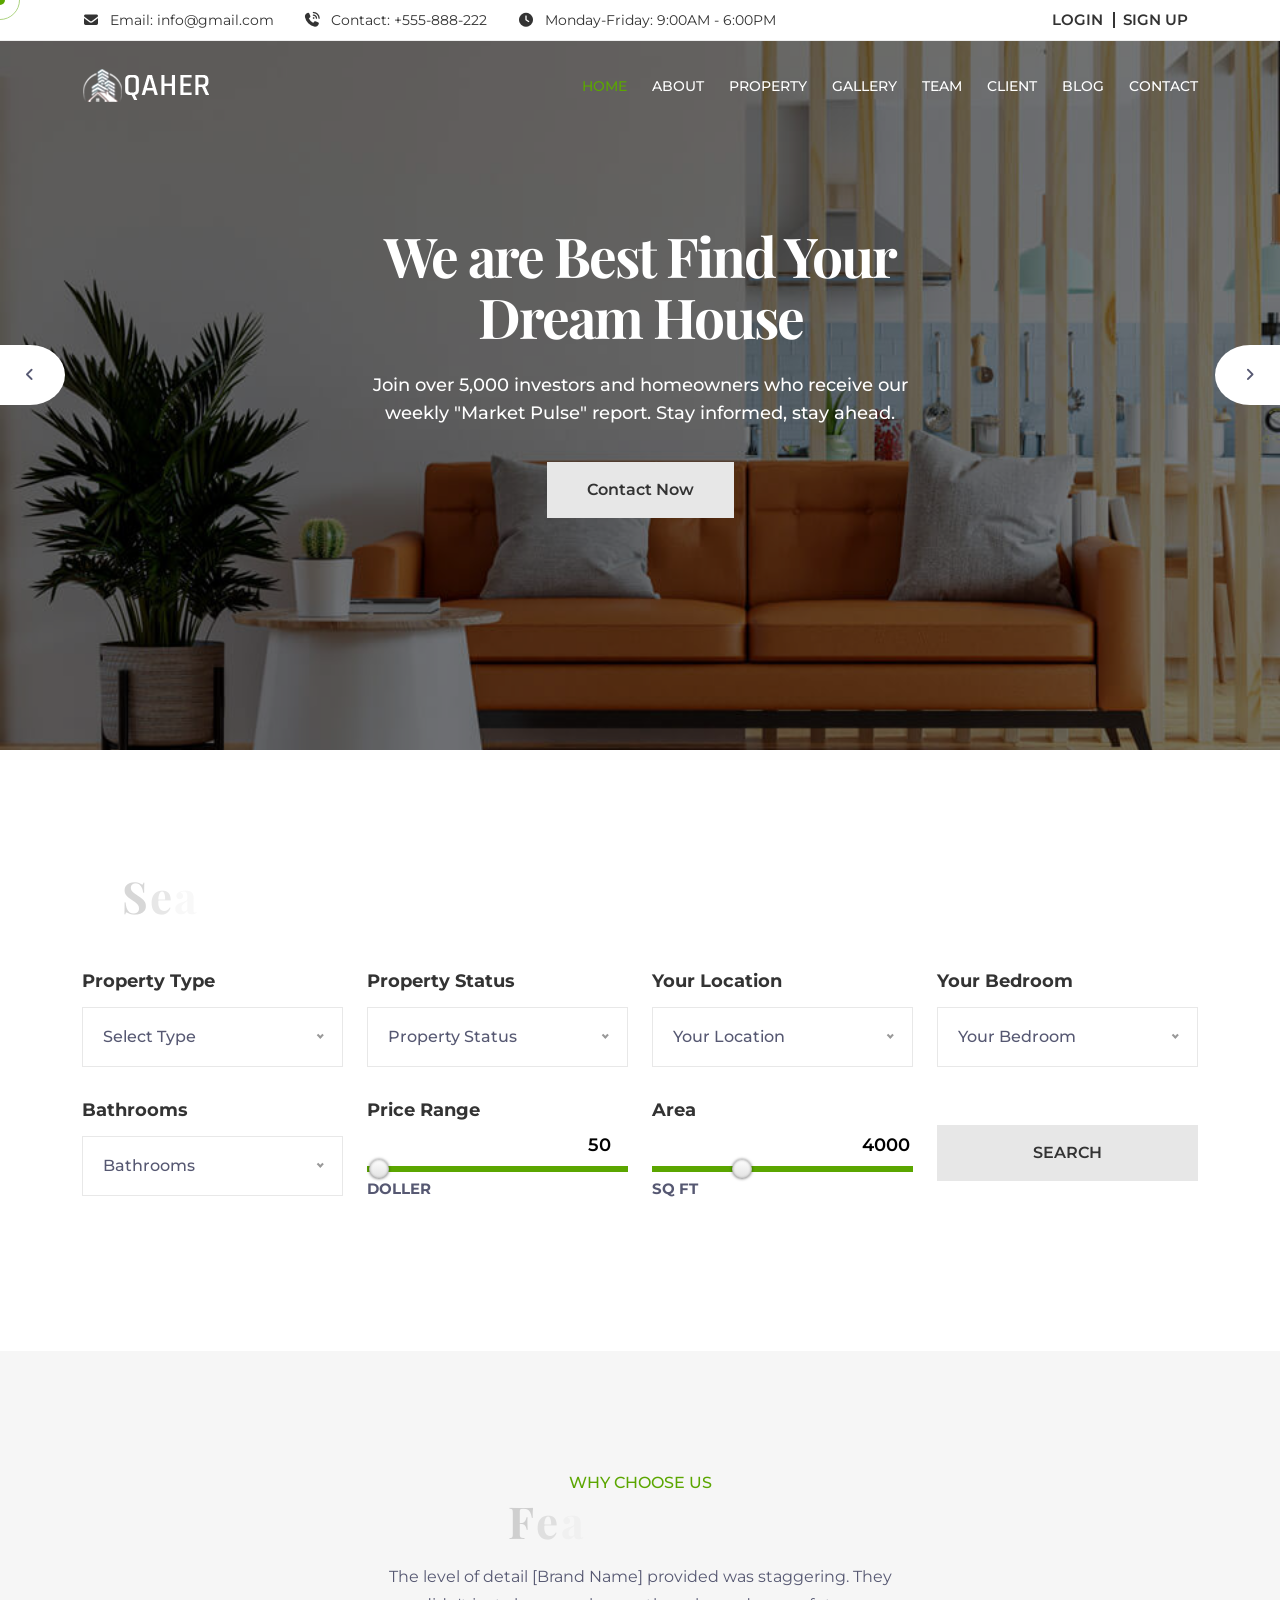
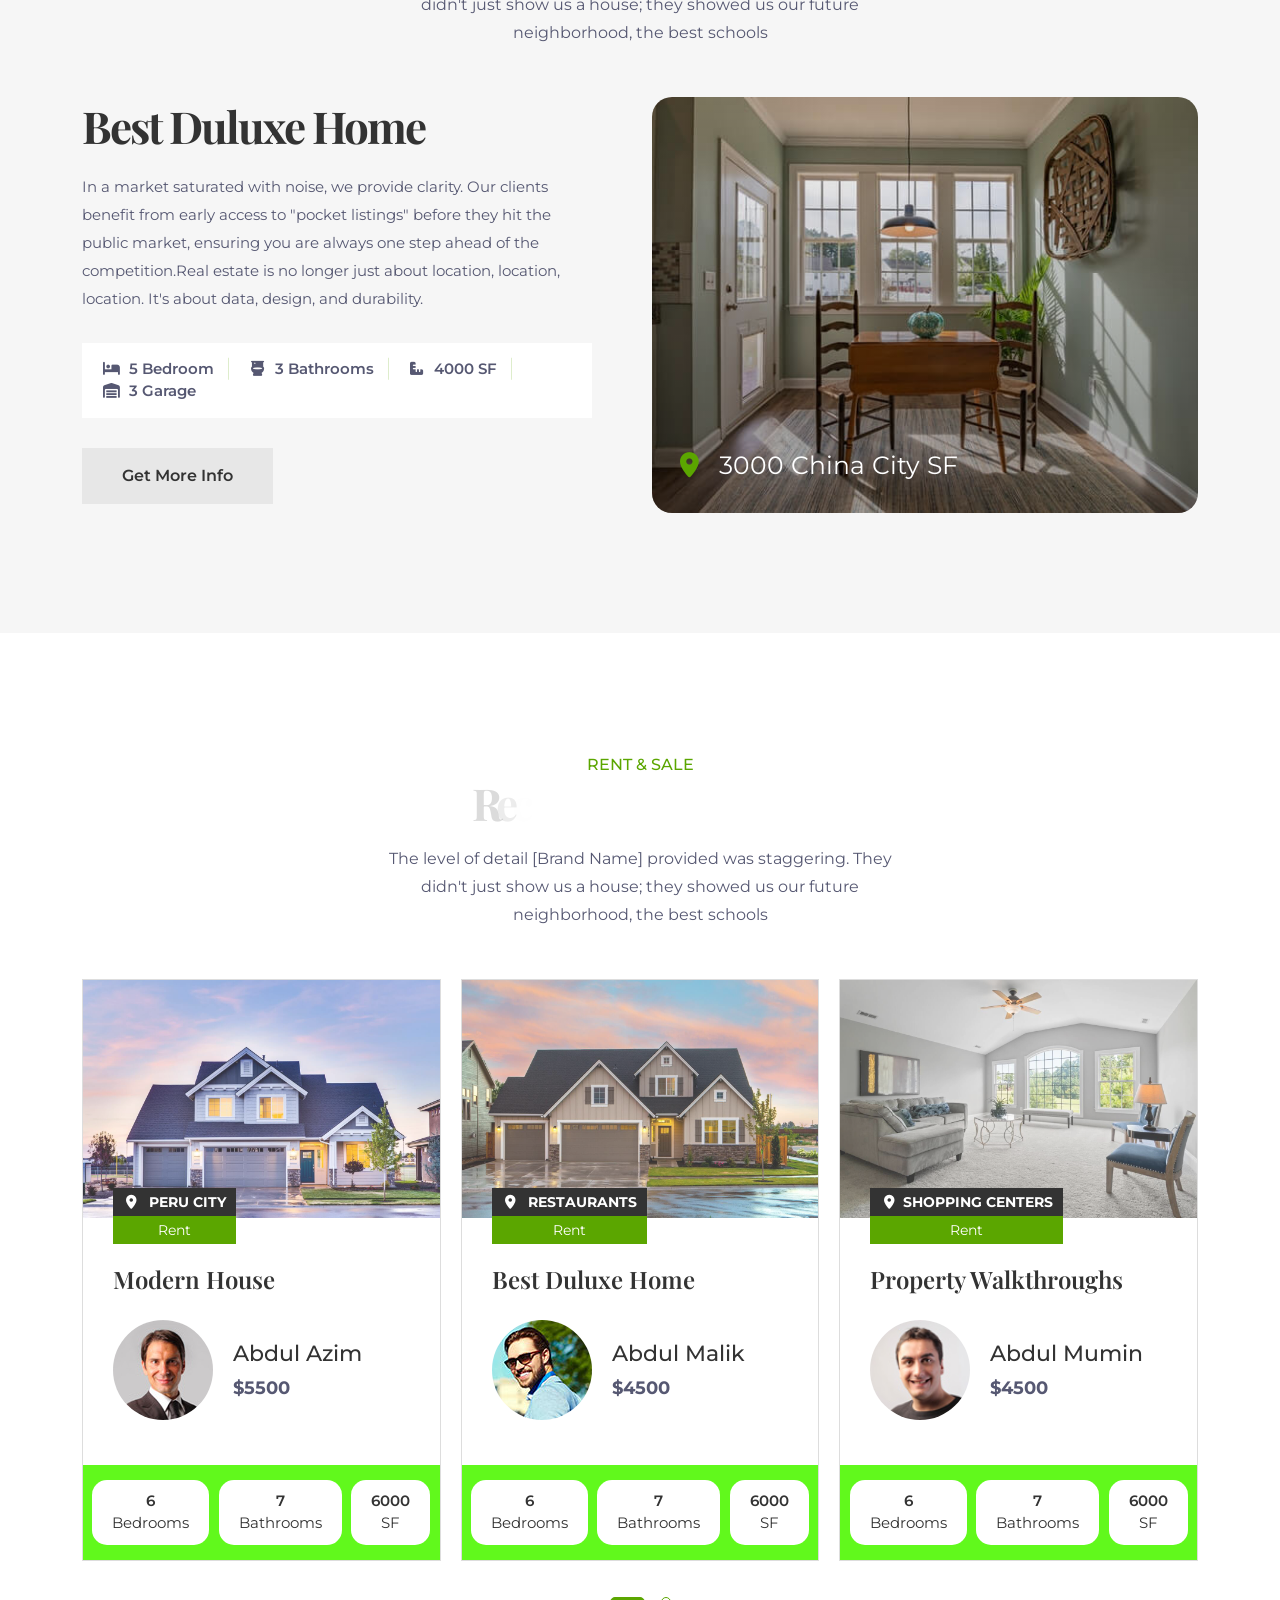
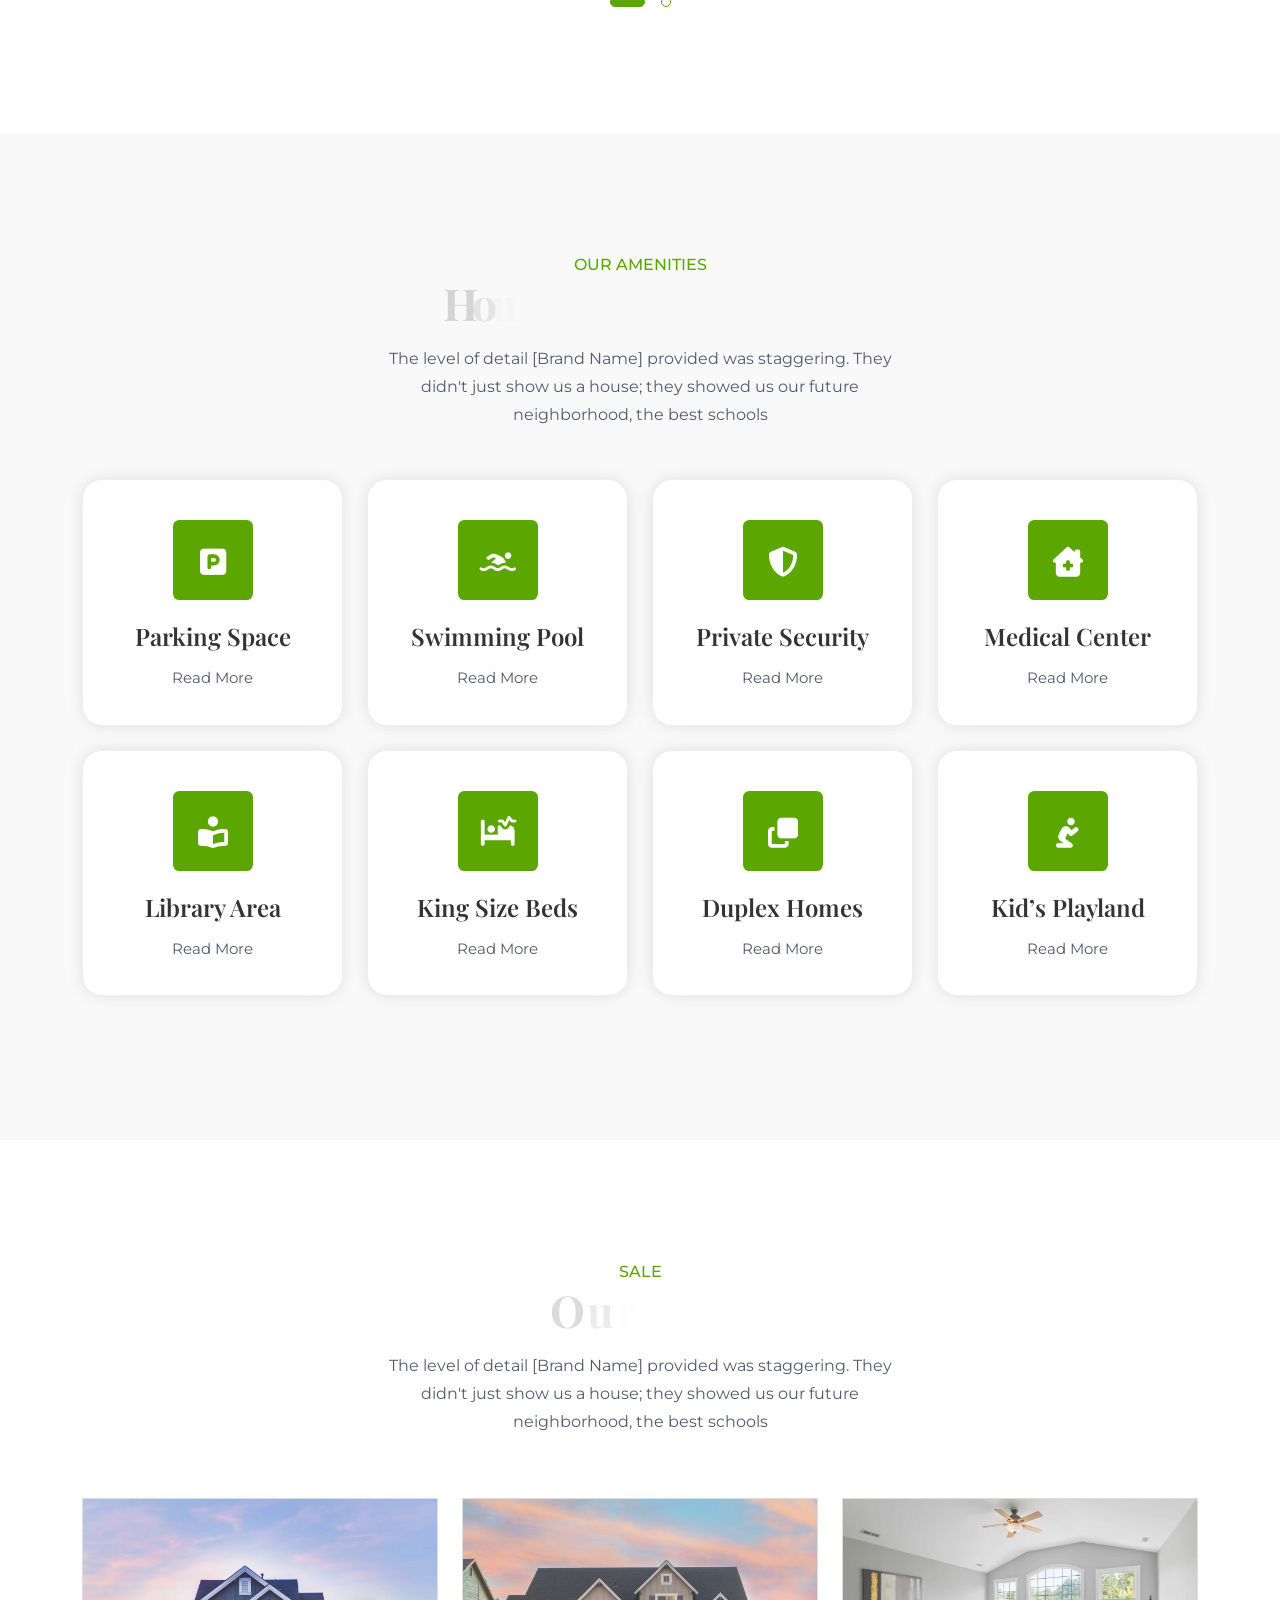
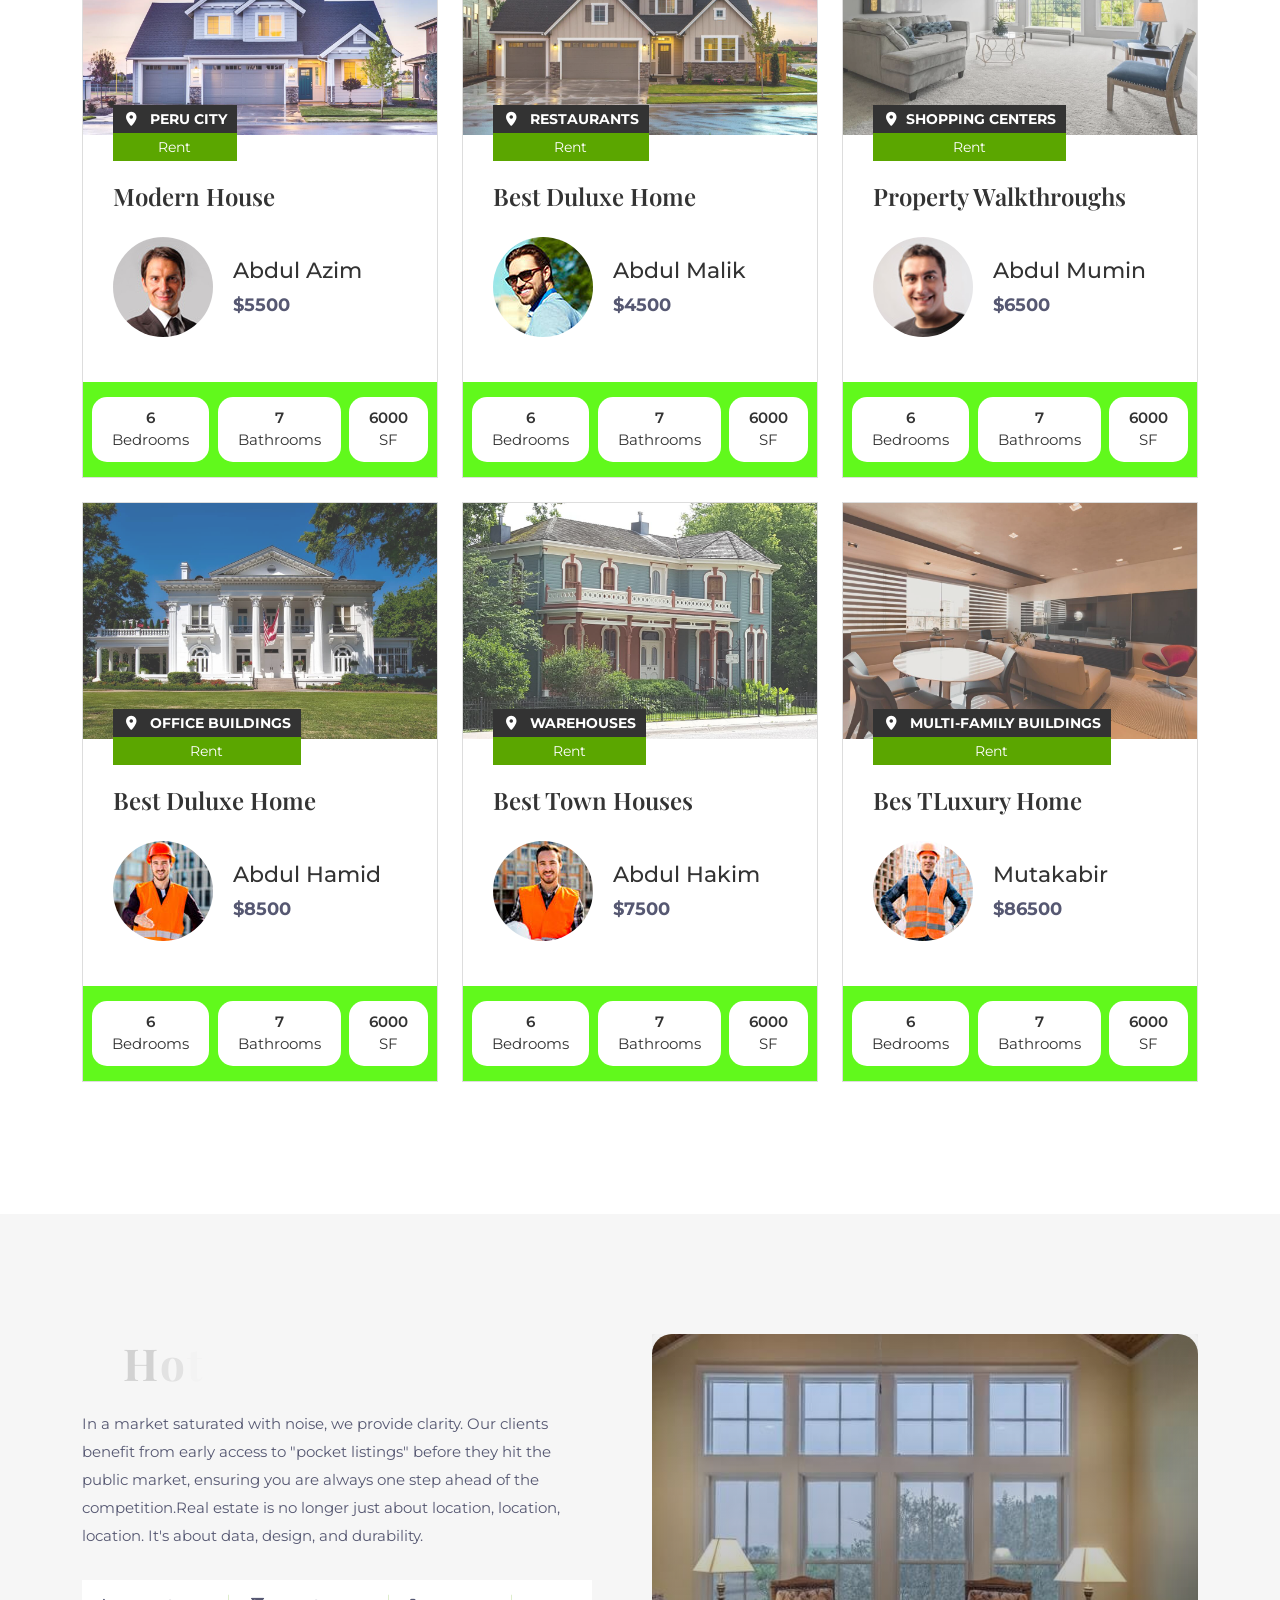
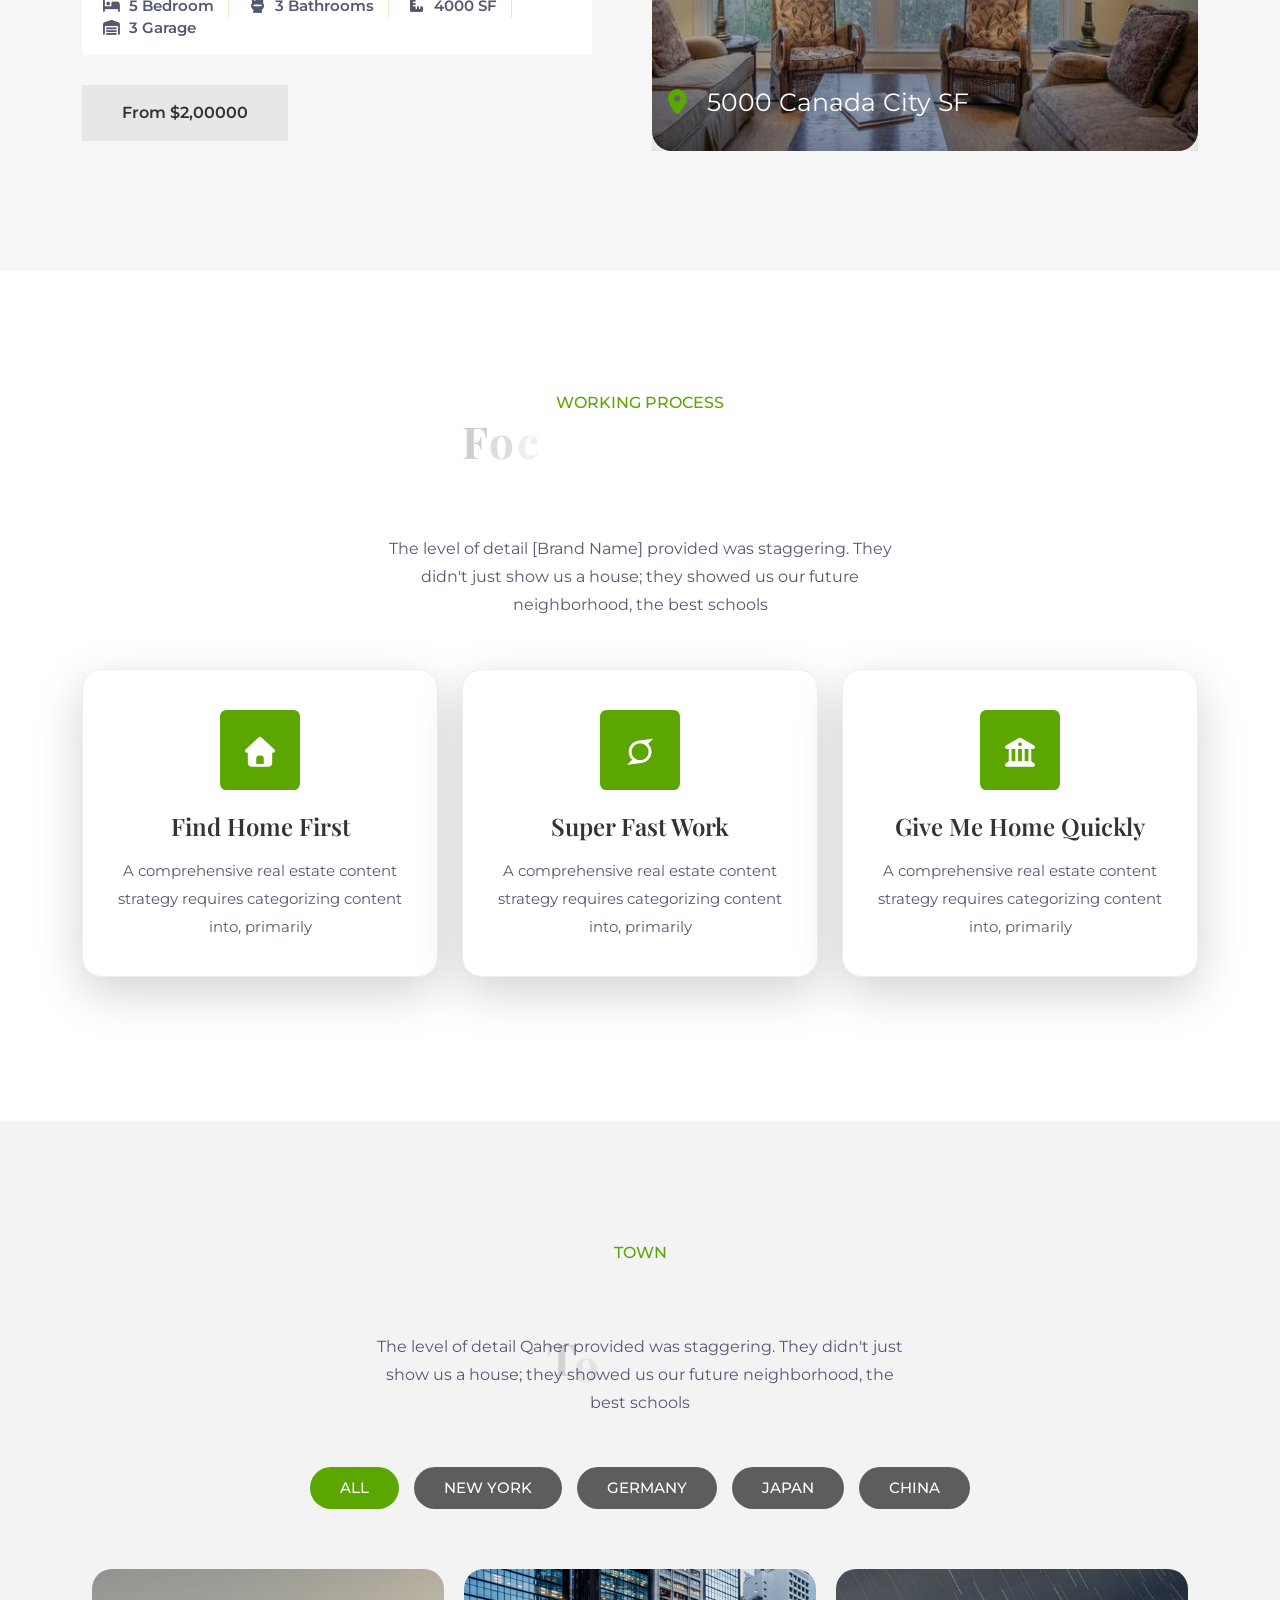
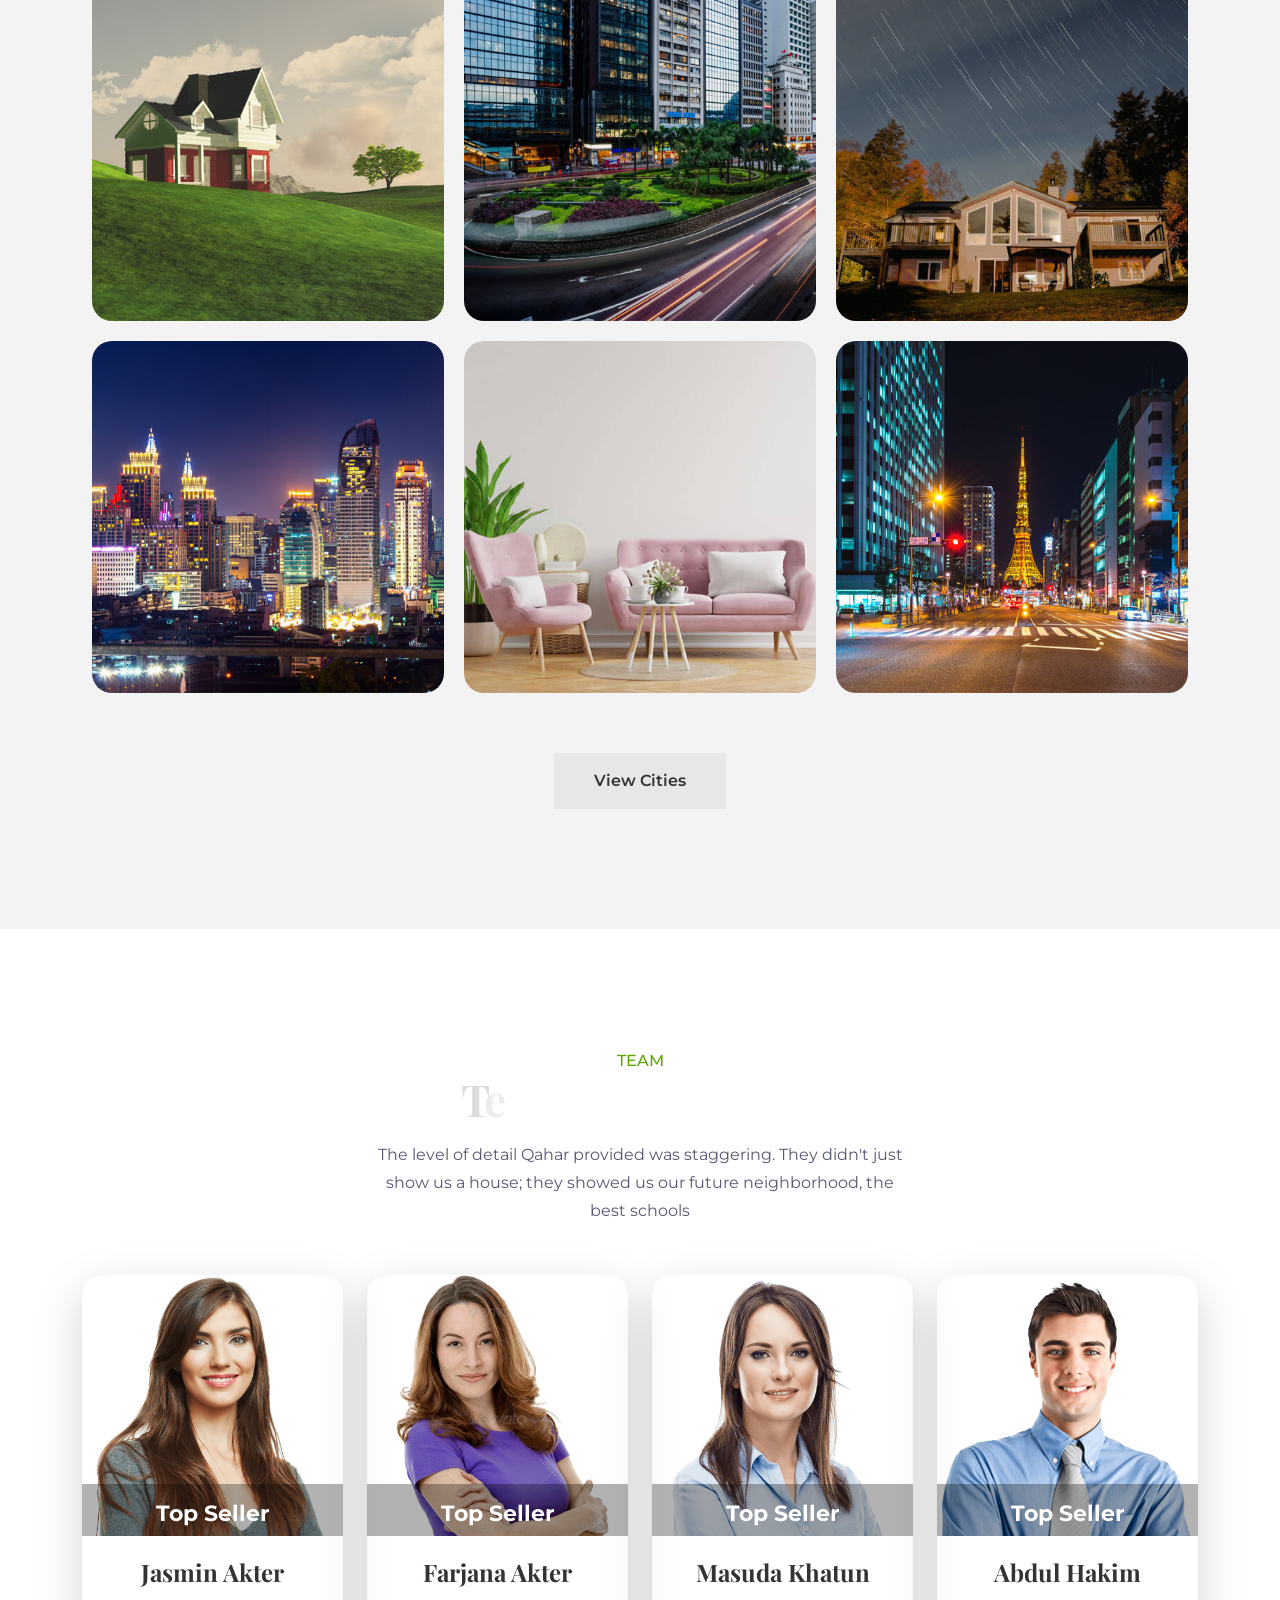
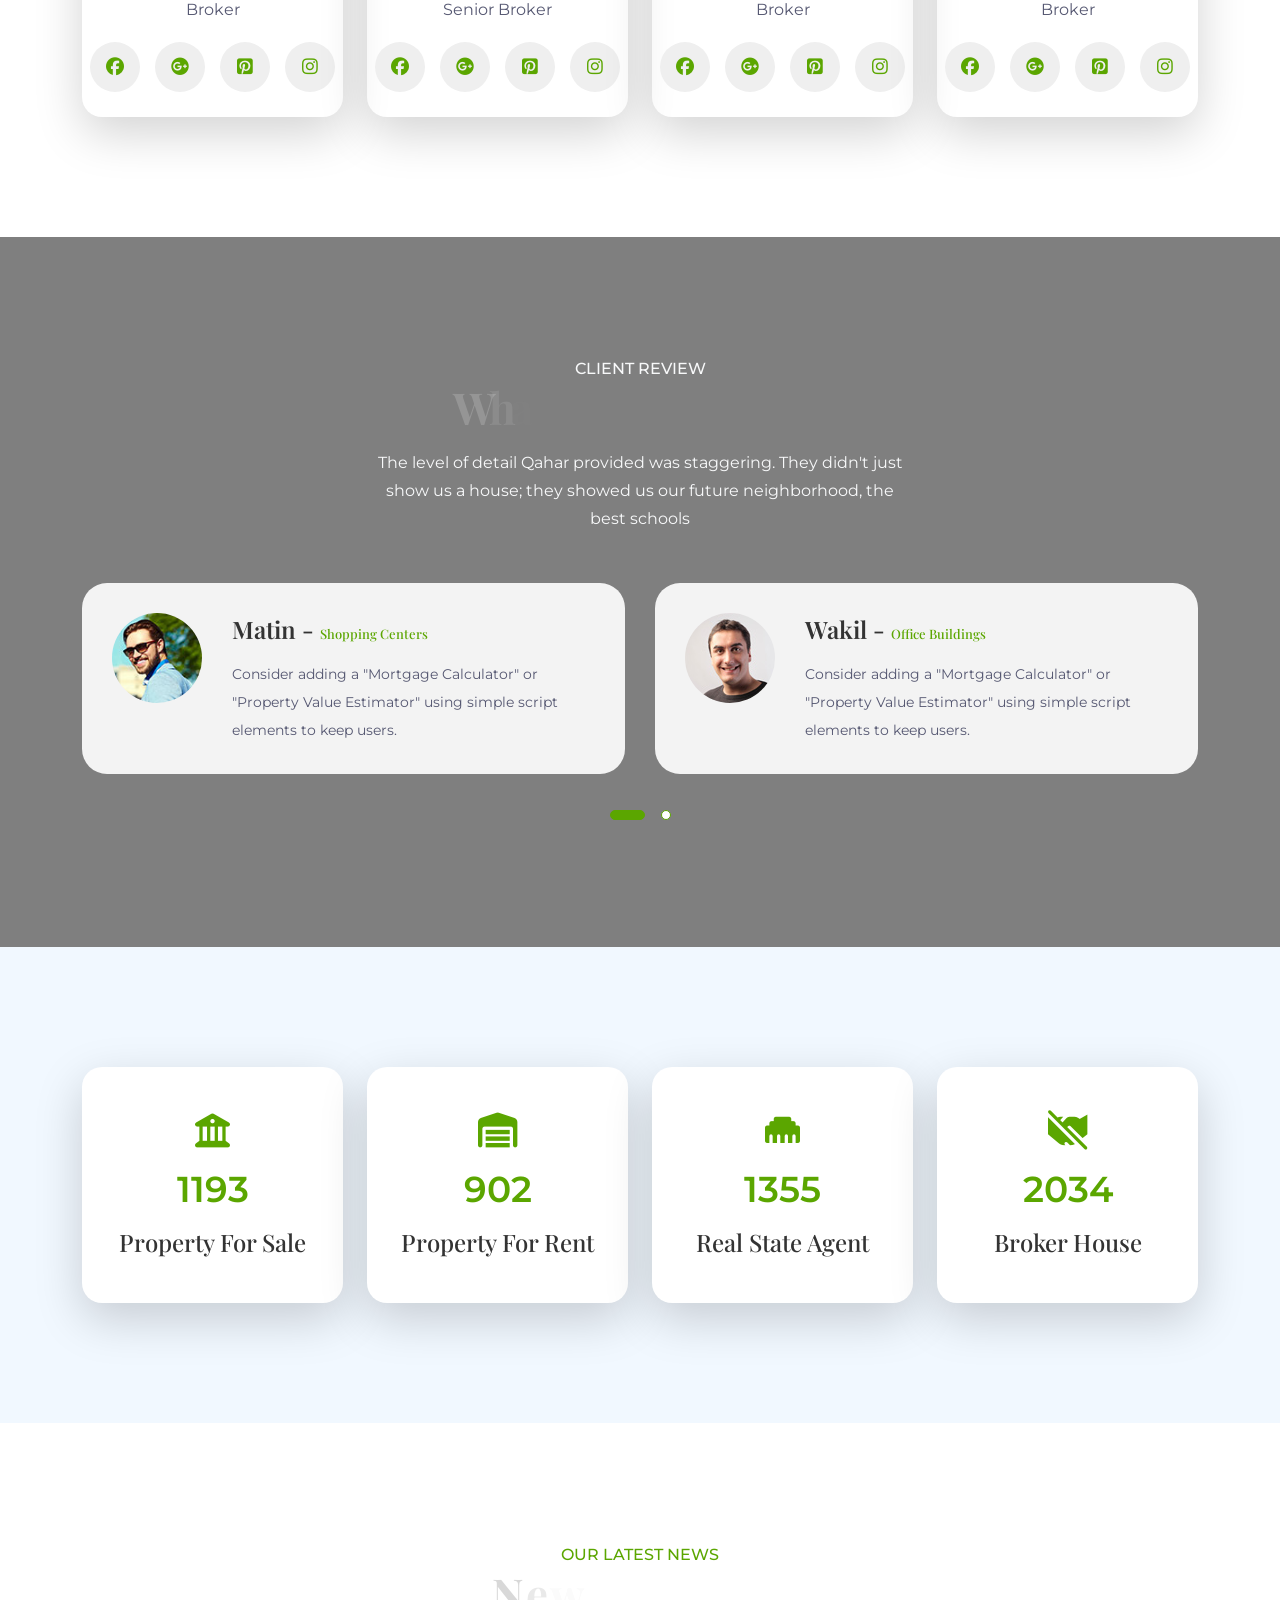
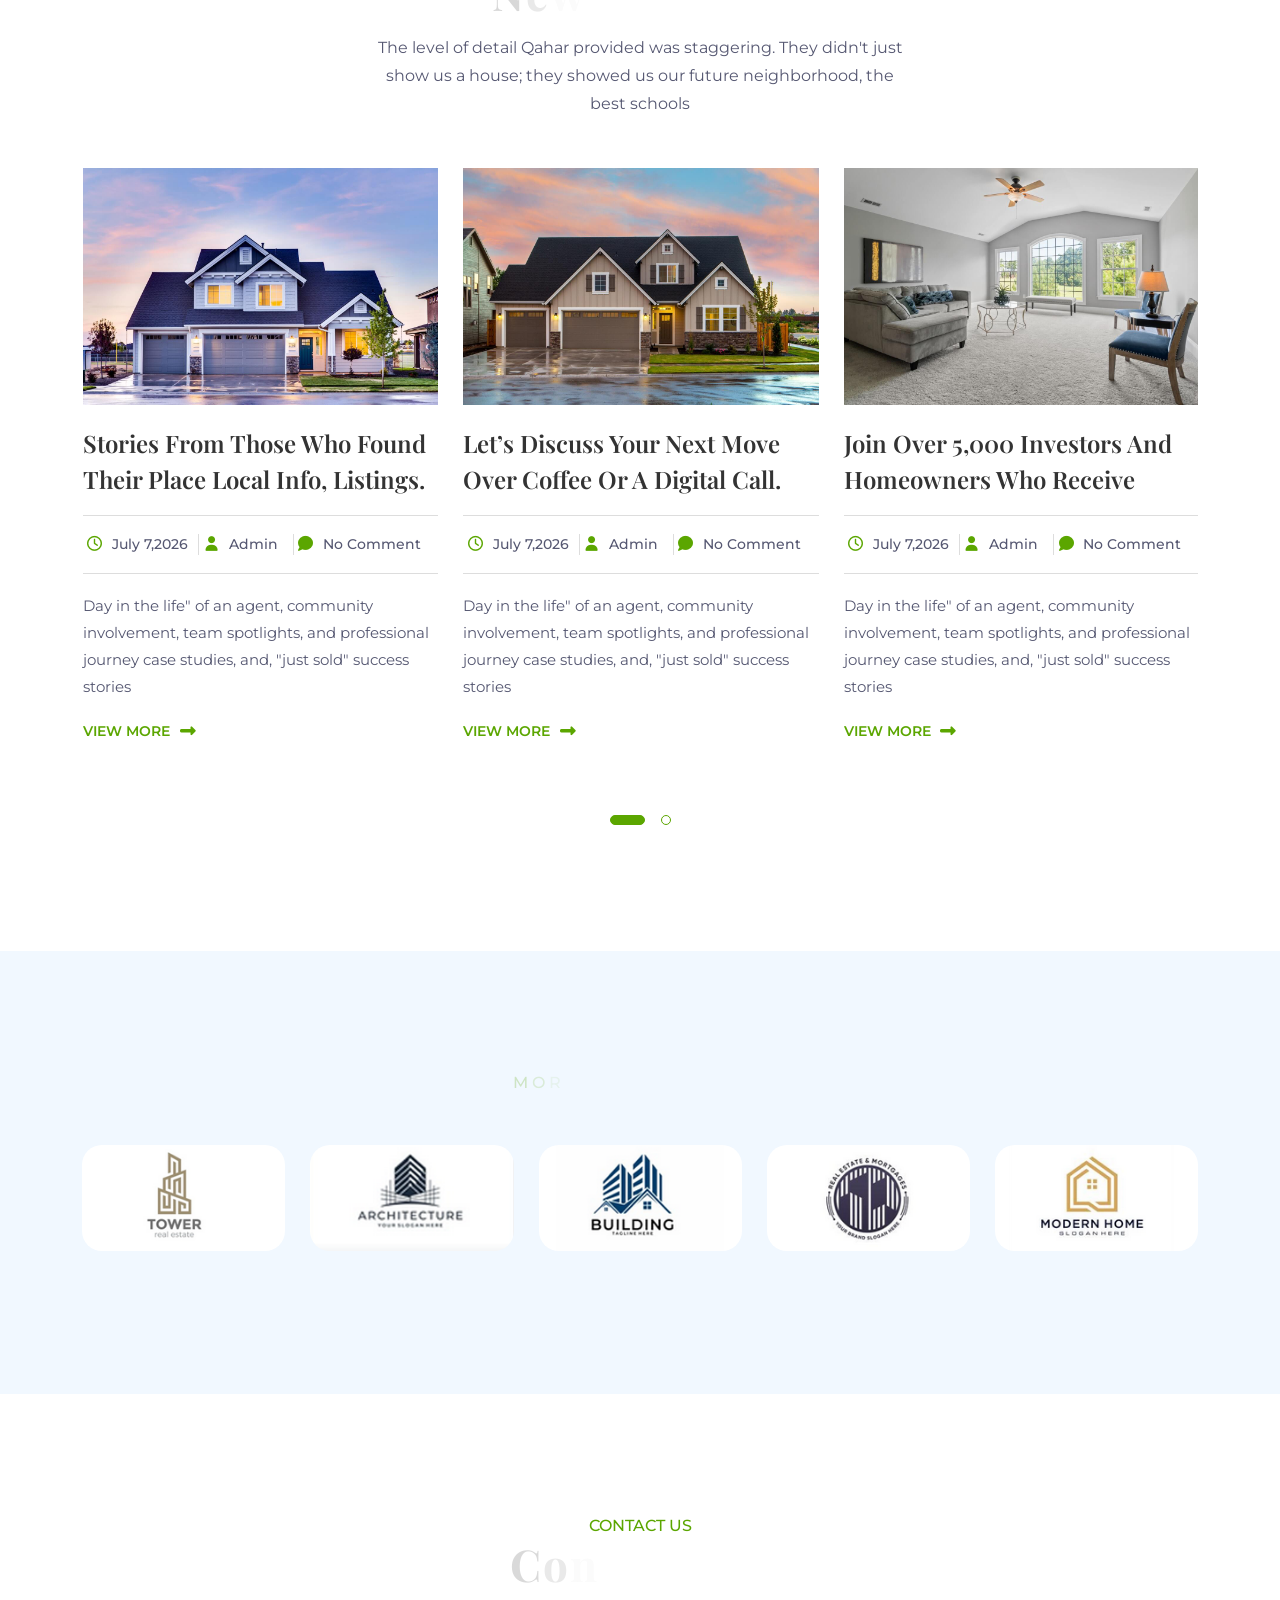
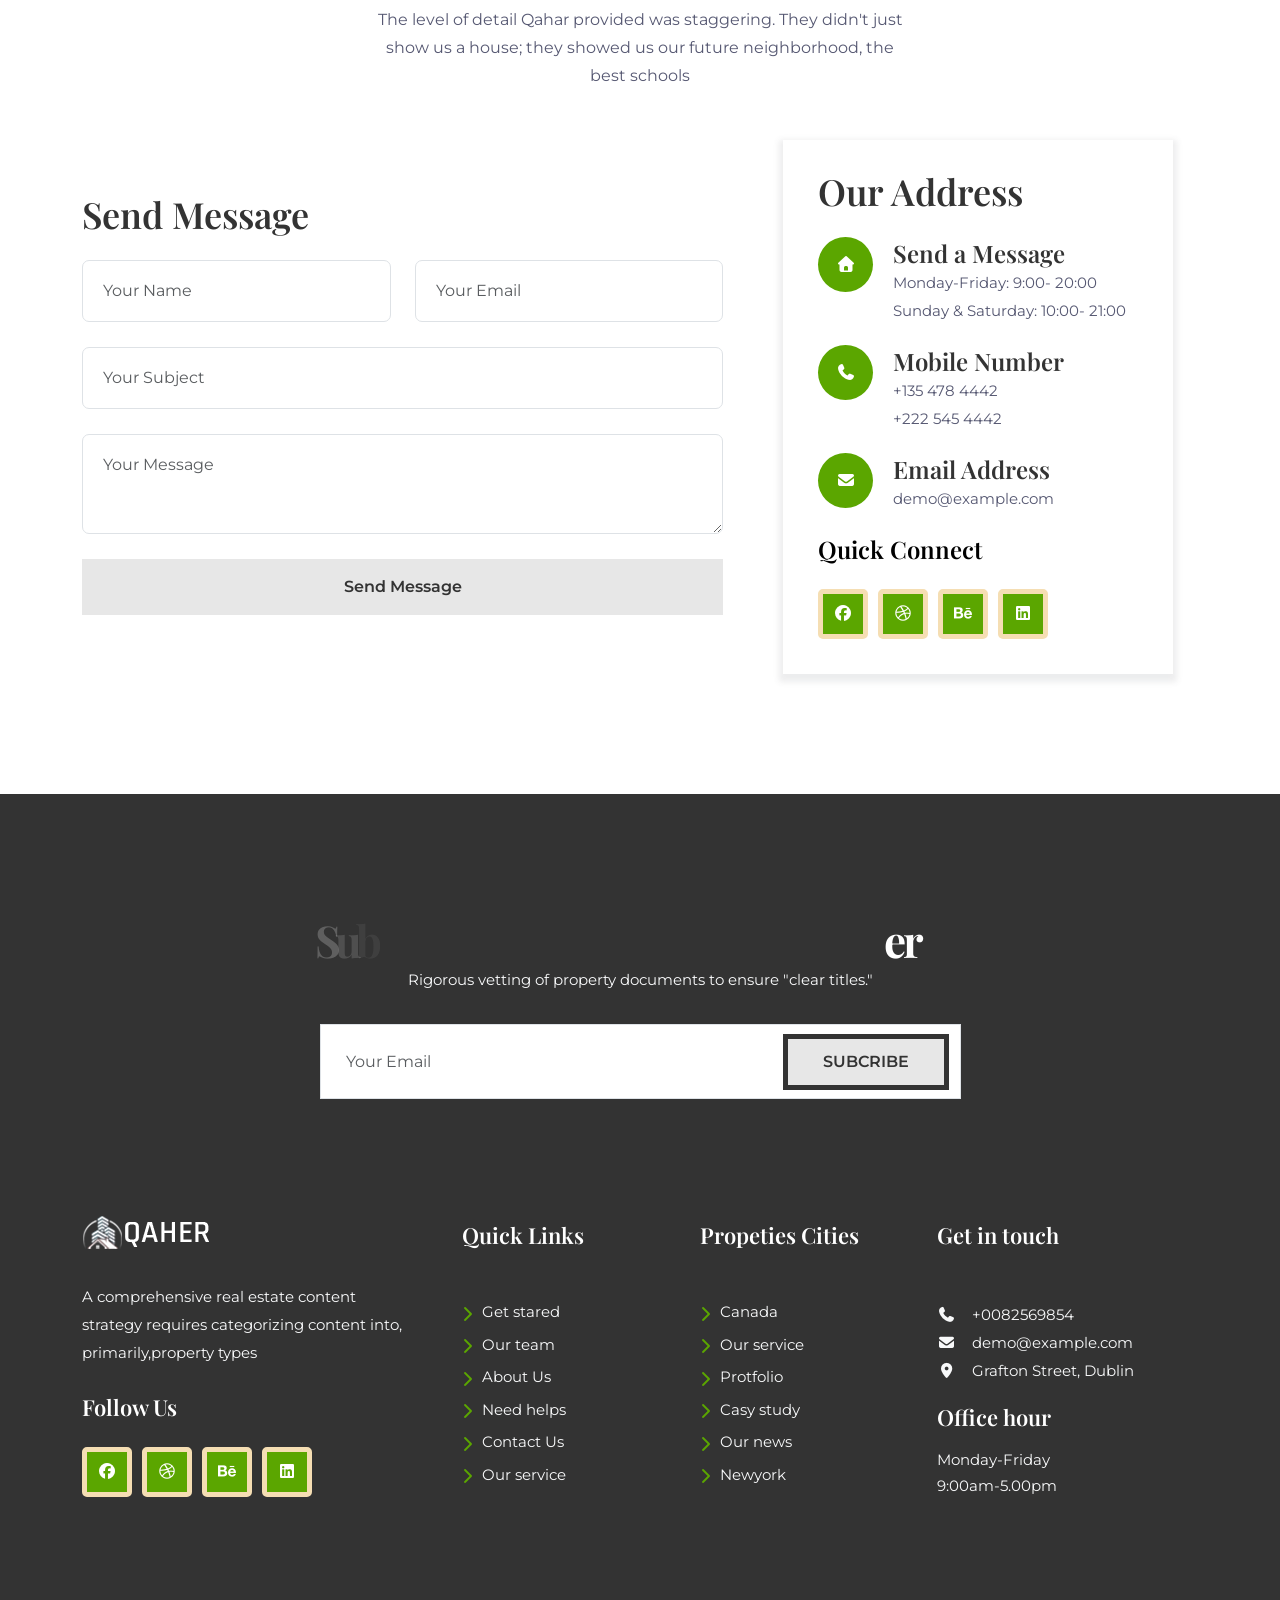
==== commit 869e3887: "footer fix" ====
--- a/index.html
+++ b/index.html
@@ -1563,13 +1563,7 @@
 						</div><!--- END COL -->
 					</div><!--- END ROW -->
 				
-					<div class="row">
-						<div class="col-lg-12">
-							<div class="atf-footer-bottom text-center rounded-4">
-								<p>&copy;Copyright - All Right Reserved.Designed <i class="fa fa-heart ms-1 me-1"></i> by <a class="link" href="index-2.html">Qahar</a> </p>
-							</div><!--- END COL -->
-						</div><!--- END ROW -->
-					</div>
+		
 				</div><!--- END CONTAINER -->
 				<!-- FOOTER SECTION END-->	
 			</section>
